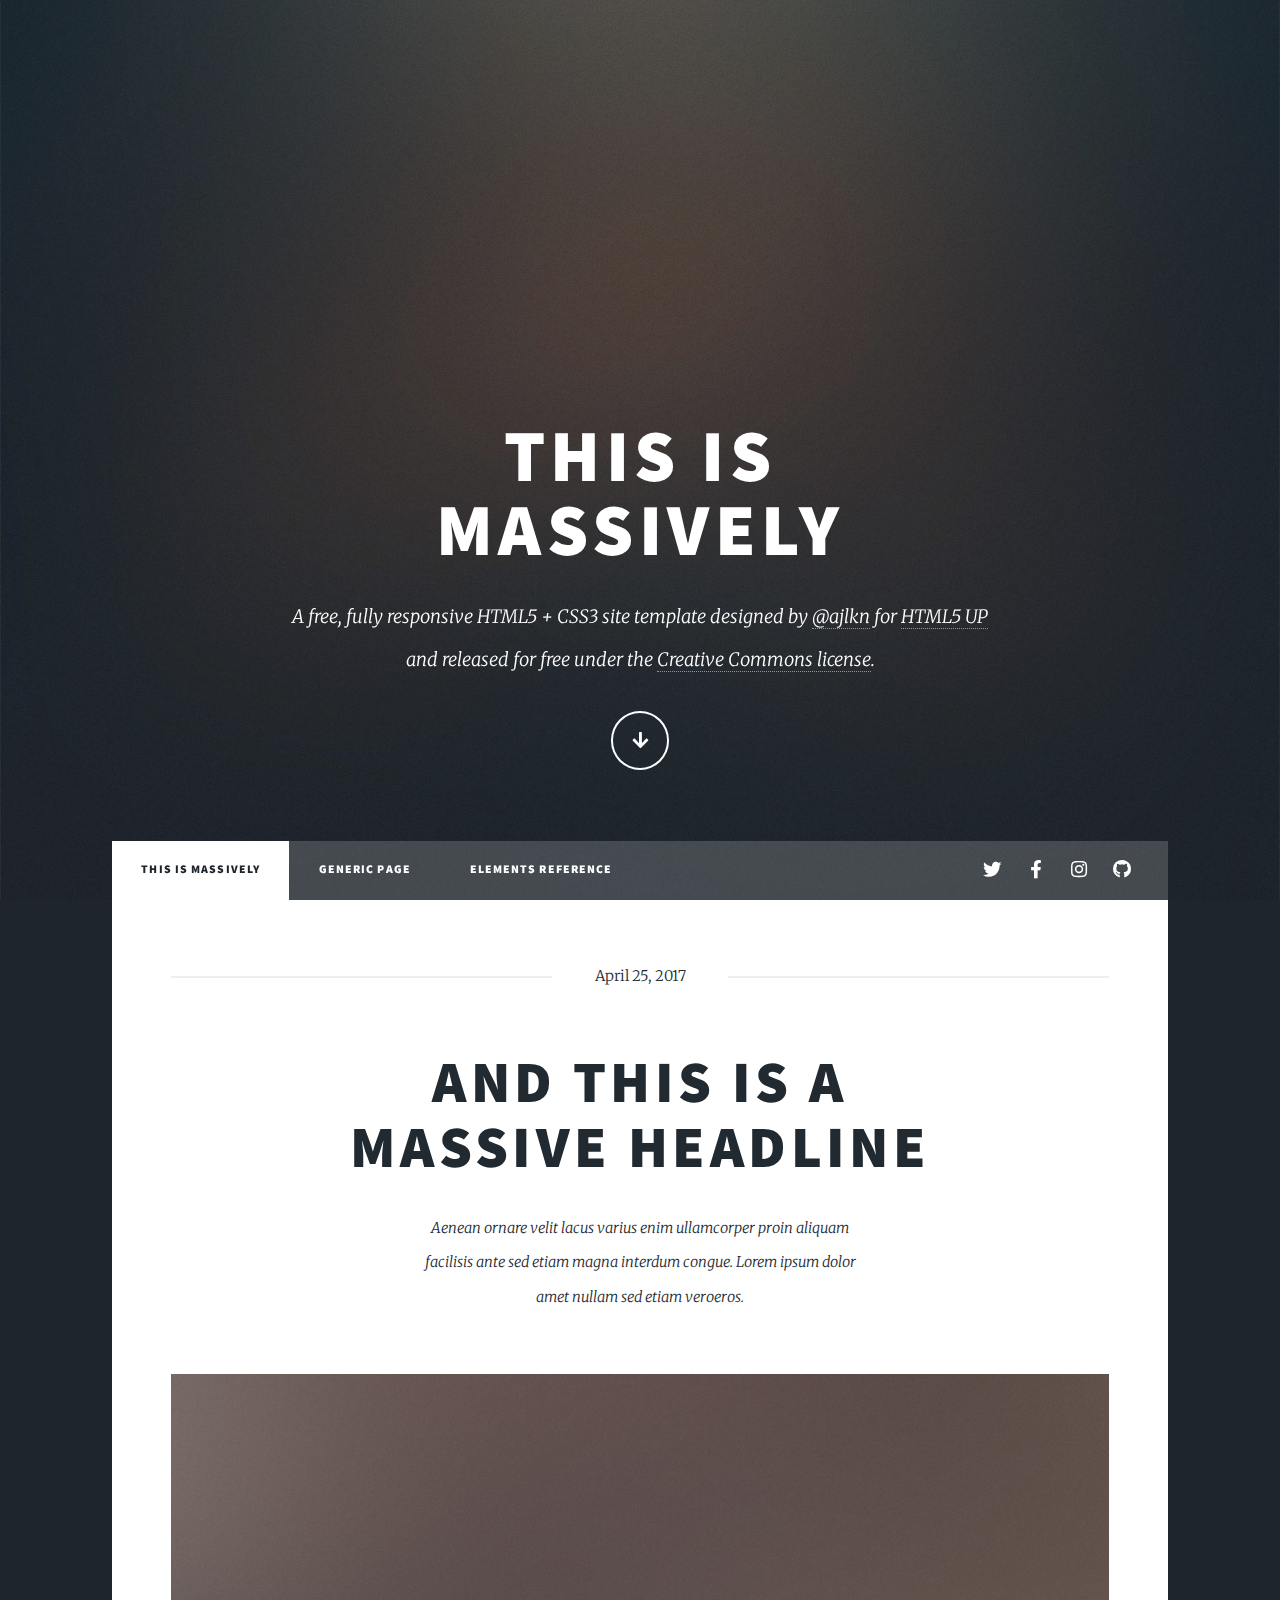
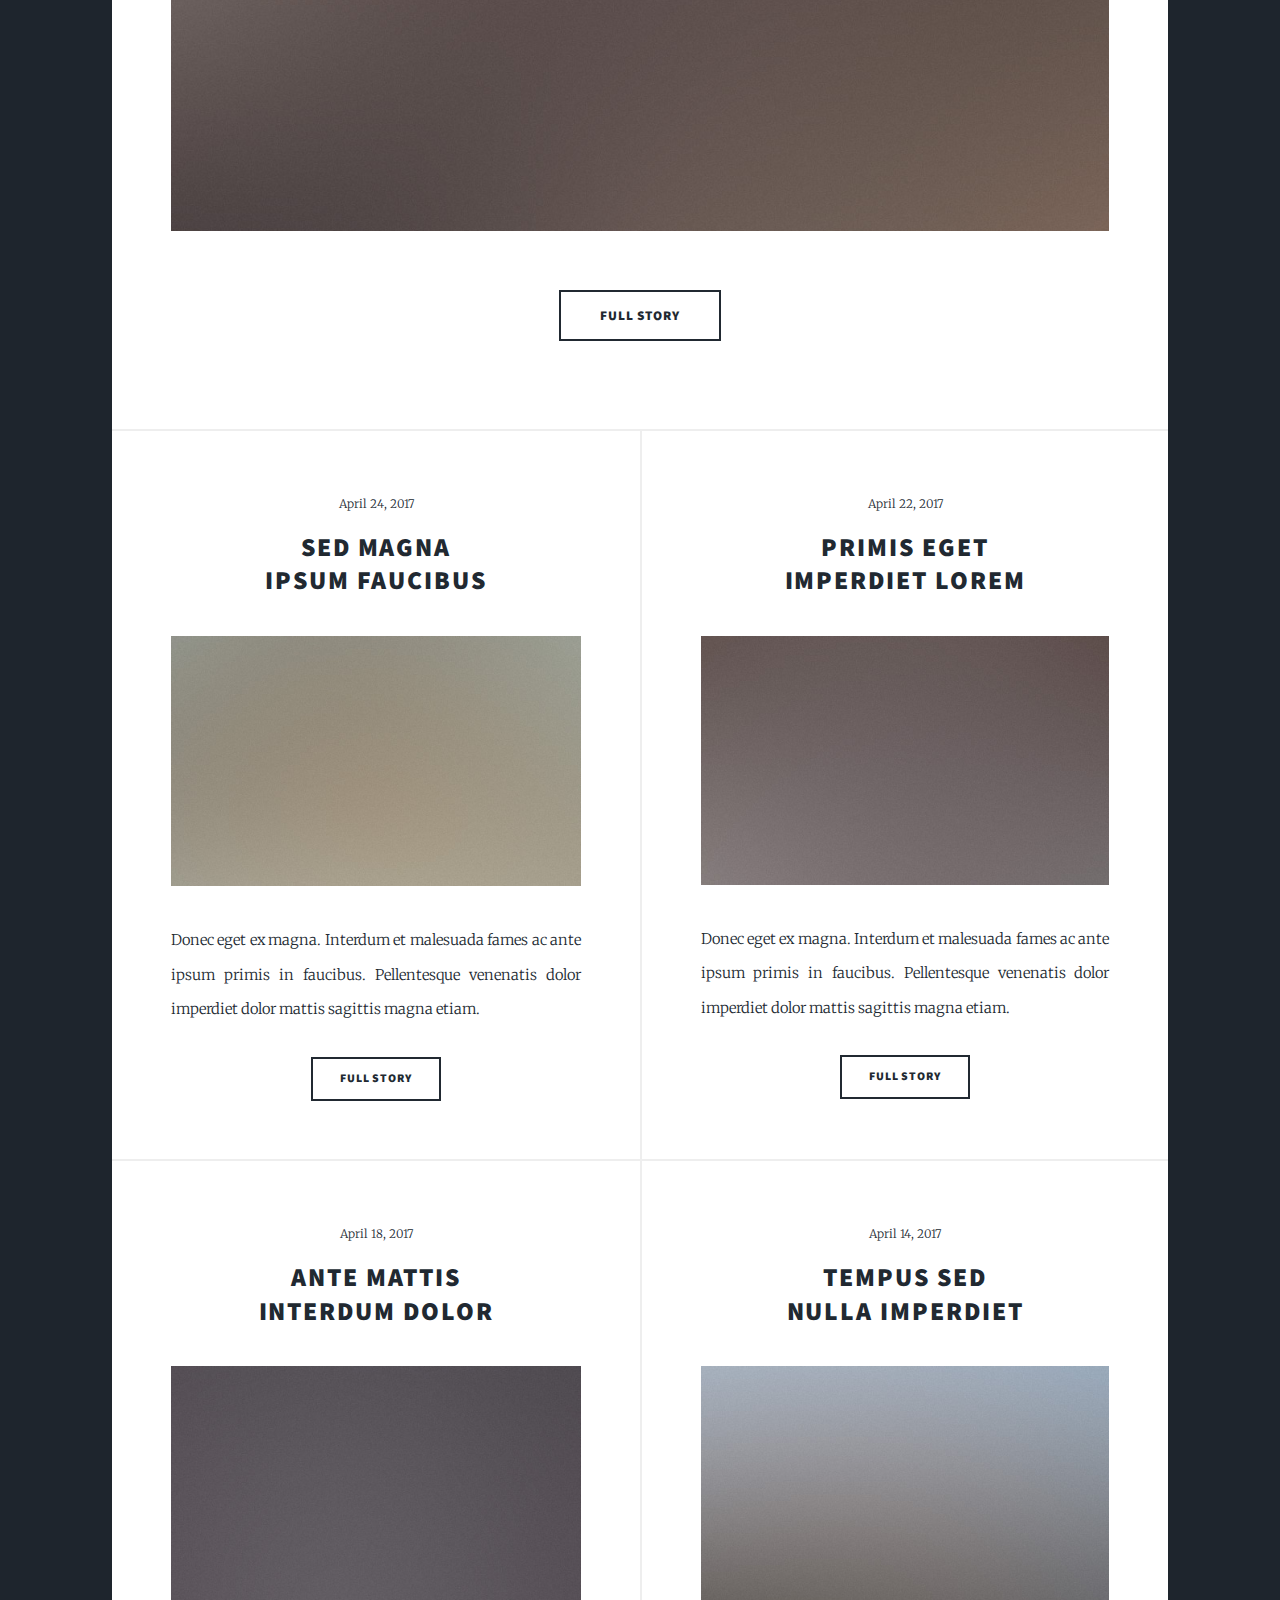
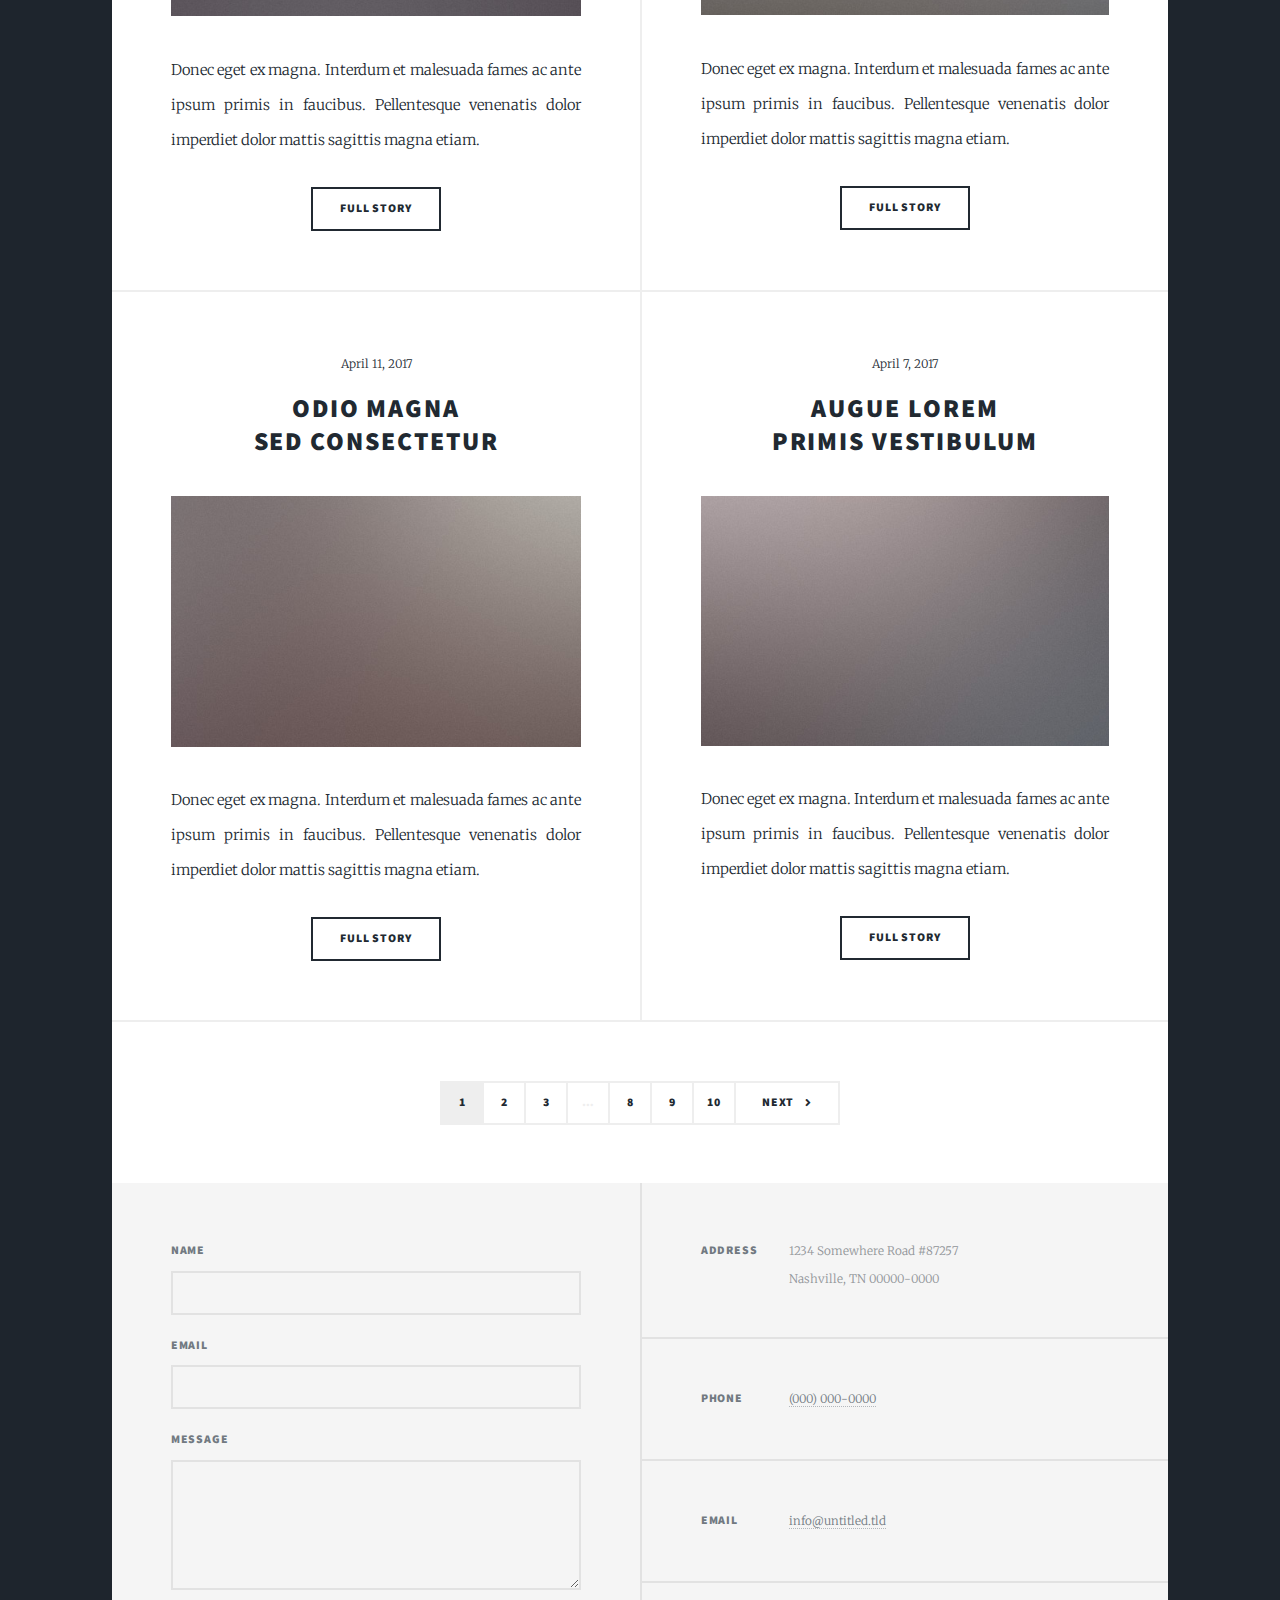
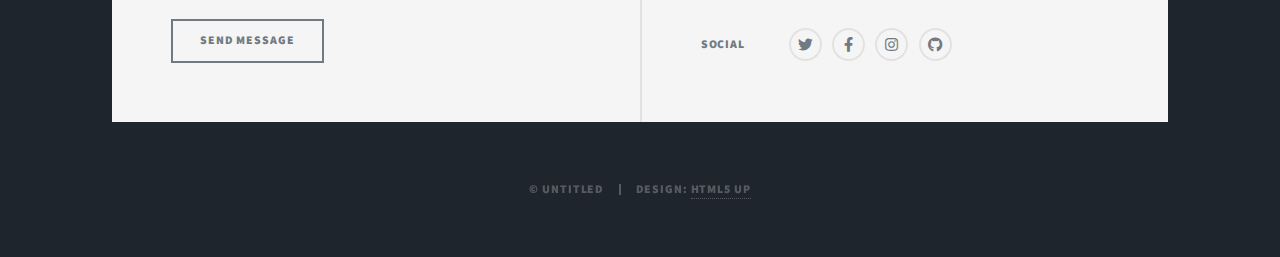
==== html5up-massively/index.html @ 06473aa0 "Added template" ====
<!DOCTYPE HTML>
<!--
	Massively by HTML5 UP
	html5up.net | @ajlkn
	Free for personal and commercial use under the CCA 3.0 license (html5up.net/license)
-->
<html>
	<head>
		<title>Massively by HTML5 UP</title>
		<meta charset="utf-8" />
		<meta name="viewport" content="width=device-width, initial-scale=1, user-scalable=no" />
		<link rel="stylesheet" href="assets/css/main.css" />
		<noscript><link rel="stylesheet" href="assets/css/noscript.css" /></noscript>
	</head>
	<body class="is-preload">

		<!-- Wrapper -->
			<div id="wrapper" class="fade-in">

				<!-- Intro -->
					<div id="intro">
						<h1>This is<br />
						Massively</h1>
						<p>A free, fully responsive HTML5 + CSS3 site template designed by <a href="https://twitter.com/ajlkn">@ajlkn</a> for <a href="https://html5up.net">HTML5 UP</a><br />
						and released for free under the <a href="https://html5up.net/license">Creative Commons license</a>.</p>
						<ul class="actions">
							<li><a href="#header" class="button icon solid solo fa-arrow-down scrolly">Continue</a></li>
						</ul>
					</div>

				<!-- Header -->
					<header id="header">
						<a href="index.html" class="logo">Massively</a>
					</header>

				<!-- Nav -->
					<nav id="nav">
						<ul class="links">
							<li class="active"><a href="index.html">This is Massively</a></li>
							<li><a href="generic.html">Generic Page</a></li>
							<li><a href="elements.html">Elements Reference</a></li>
						</ul>
						<ul class="icons">
							<li><a href="#" class="icon brands fa-twitter"><span class="label">Twitter</span></a></li>
							<li><a href="#" class="icon brands fa-facebook-f"><span class="label">Facebook</span></a></li>
							<li><a href="#" class="icon brands fa-instagram"><span class="label">Instagram</span></a></li>
							<li><a href="#" class="icon brands fa-github"><span class="label">GitHub</span></a></li>
						</ul>
					</nav>

				<!-- Main -->
					<div id="main">

						<!-- Featured Post -->
							<article class="post featured">
								<header class="major">
									<span class="date">April 25, 2017</span>
									<h2><a href="#">And this is a<br />
									massive headline</a></h2>
									<p>Aenean ornare velit lacus varius enim ullamcorper proin aliquam<br />
									facilisis ante sed etiam magna interdum congue. Lorem ipsum dolor<br />
									amet nullam sed etiam veroeros.</p>
								</header>
								<a href="#" class="image main"><img src="images/pic01.jpg" alt="" /></a>
								<ul class="actions special">
									<li><a href="#" class="button large">Full Story</a></li>
								</ul>
							</article>

						<!-- Posts -->
							<section class="posts">
								<article>
									<header>
										<span class="date">April 24, 2017</span>
										<h2><a href="#">Sed magna<br />
										ipsum faucibus</a></h2>
									</header>
									<a href="#" class="image fit"><img src="images/pic02.jpg" alt="" /></a>
									<p>Donec eget ex magna. Interdum et malesuada fames ac ante ipsum primis in faucibus. Pellentesque venenatis dolor imperdiet dolor mattis sagittis magna etiam.</p>
									<ul class="actions special">
										<li><a href="#" class="button">Full Story</a></li>
									</ul>
								</article>
								<article>
									<header>
										<span class="date">April 22, 2017</span>
										<h2><a href="#">Primis eget<br />
										imperdiet lorem</a></h2>
									</header>
									<a href="#" class="image fit"><img src="images/pic03.jpg" alt="" /></a>
									<p>Donec eget ex magna. Interdum et malesuada fames ac ante ipsum primis in faucibus. Pellentesque venenatis dolor imperdiet dolor mattis sagittis magna etiam.</p>
									<ul class="actions special">
										<li><a href="#" class="button">Full Story</a></li>
									</ul>
								</article>
								<article>
									<header>
										<span class="date">April 18, 2017</span>
										<h2><a href="#">Ante mattis<br />
										interdum dolor</a></h2>
									</header>
									<a href="#" class="image fit"><img src="images/pic04.jpg" alt="" /></a>
									<p>Donec eget ex magna. Interdum et malesuada fames ac ante ipsum primis in faucibus. Pellentesque venenatis dolor imperdiet dolor mattis sagittis magna etiam.</p>
									<ul class="actions special">
										<li><a href="#" class="button">Full Story</a></li>
									</ul>
								</article>
								<article>
									<header>
										<span class="date">April 14, 2017</span>
										<h2><a href="#">Tempus sed<br />
										nulla imperdiet</a></h2>
									</header>
									<a href="#" class="image fit"><img src="images/pic05.jpg" alt="" /></a>
									<p>Donec eget ex magna. Interdum et malesuada fames ac ante ipsum primis in faucibus. Pellentesque venenatis dolor imperdiet dolor mattis sagittis magna etiam.</p>
									<ul class="actions special">
										<li><a href="#" class="button">Full Story</a></li>
									</ul>
								</article>
								<article>
									<header>
										<span class="date">April 11, 2017</span>
										<h2><a href="#">Odio magna<br />
										sed consectetur</a></h2>
									</header>
									<a href="#" class="image fit"><img src="images/pic06.jpg" alt="" /></a>
									<p>Donec eget ex magna. Interdum et malesuada fames ac ante ipsum primis in faucibus. Pellentesque venenatis dolor imperdiet dolor mattis sagittis magna etiam.</p>
									<ul class="actions special">
										<li><a href="#" class="button">Full Story</a></li>
									</ul>
								</article>
								<article>
									<header>
										<span class="date">April 7, 2017</span>
										<h2><a href="#">Augue lorem<br />
										primis vestibulum</a></h2>
									</header>
									<a href="#" class="image fit"><img src="images/pic07.jpg" alt="" /></a>
									<p>Donec eget ex magna. Interdum et malesuada fames ac ante ipsum primis in faucibus. Pellentesque venenatis dolor imperdiet dolor mattis sagittis magna etiam.</p>
									<ul class="actions special">
										<li><a href="#" class="button">Full Story</a></li>
									</ul>
								</article>
							</section>

						<!-- Footer -->
							<footer>
								<div class="pagination">
									<!--<a href="#" class="previous">Prev</a>-->
									<a href="#" class="page active">1</a>
									<a href="#" class="page">2</a>
									<a href="#" class="page">3</a>
									<span class="extra">&hellip;</span>
									<a href="#" class="page">8</a>
									<a href="#" class="page">9</a>
									<a href="#" class="page">10</a>
									<a href="#" class="next">Next</a>
								</div>
							</footer>

					</div>

				<!-- Footer -->
					<footer id="footer">
						<section>
							<form method="post" action="#">
								<div class="fields">
									<div class="field">
										<label for="name">Name</label>
										<input type="text" name="name" id="name" />
									</div>
									<div class="field">
										<label for="email">Email</label>
										<input type="text" name="email" id="email" />
									</div>
									<div class="field">
										<label for="message">Message</label>
										<textarea name="message" id="message" rows="3"></textarea>
									</div>
								</div>
								<ul class="actions">
									<li><input type="submit" value="Send Message" /></li>
								</ul>
							</form>
						</section>
						<section class="split contact">
							<section class="alt">
								<h3>Address</h3>
								<p>1234 Somewhere Road #87257<br />
								Nashville, TN 00000-0000</p>
							</section>
							<section>
								<h3>Phone</h3>
								<p><a href="#">(000) 000-0000</a></p>
							</section>
							<section>
								<h3>Email</h3>
								<p><a href="#">info@untitled.tld</a></p>
							</section>
							<section>
								<h3>Social</h3>
								<ul class="icons alt">
									<li><a href="#" class="icon brands alt fa-twitter"><span class="label">Twitter</span></a></li>
									<li><a href="#" class="icon brands alt fa-facebook-f"><span class="label">Facebook</span></a></li>
									<li><a href="#" class="icon brands alt fa-instagram"><span class="label">Instagram</span></a></li>
									<li><a href="#" class="icon brands alt fa-github"><span class="label">GitHub</span></a></li>
								</ul>
							</section>
						</section>
					</footer>

				<!-- Copyright -->
					<div id="copyright">
						<ul><li>&copy; Untitled</li><li>Design: <a href="https://html5up.net">HTML5 UP</a></li></ul>
					</div>

			</div>

		<!-- Scripts -->
			<script src="assets/js/jquery.min.js"></script>
			<script src="assets/js/jquery.scrollex.min.js"></script>
			<script src="assets/js/jquery.scrolly.min.js"></script>
			<script src="assets/js/browser.min.js"></script>
			<script src="assets/js/breakpoints.min.js"></script>
			<script src="assets/js/util.js"></script>
			<script src="assets/js/main.js"></script>

	</body>
</html>
---- html5up-massively/assets/css/main.css ----
@import url(fontawesome-all.min.css);
@import url("https://fonts.googleapis.com/css?family=Merriweather:300,700,300italic,700italic|Source+Sans+Pro:900");

/*
	Massively by HTML5 UP
	html5up.net | @ajlkn
	Free for personal and commercial use under the CCA 3.0 license (html5up.net/license)
*/

html, body, div, span, applet, object,
iframe, h1, h2, h3, h4, h5, h6, p, blockquote,
pre, a, abbr, acronym, address, big, cite,
code, del, dfn, em, img, ins, kbd, q, s, samp,
small, strike, strong, sub, sup, tt, var, b,
u, i, center, dl, dt, dd, ol, ul, li, fieldset,
form, label, legend, table, caption, tbody,
tfoot, thead, tr, th, td, article, aside,
canvas, details, embed, figure, figcaption,
footer, header, hgroup, menu, nav, output, ruby,
section, summary, time, mark, audio, video {
	margin: 0;
	padding: 0;
	border: 0;
	font-size: 100%;
	font: inherit;
	vertical-align: baseline;}

article, aside, details, figcaption, figure,
footer, header, hgroup, menu, nav, section {
	display: block;}

body {
	line-height: 1;
}

ol, ul {
	list-style: none;
}

blockquote, q {
	quotes: none;
}

	blockquote:before, blockquote:after, q:before, q:after {
		content: '';
		content: none;
	}

table {
	border-collapse: collapse;
	border-spacing: 0;
}

body {
	-webkit-text-size-adjust: none;
}

mark {
	background-color: transparent;
	color: inherit;
}

input::-moz-focus-inner {
	border: 0;
	padding: 0;
}

input, select, textarea {
	-moz-appearance: none;
	-webkit-appearance: none;
	-ms-appearance: none;
	appearance: none;
}

/* Basic */

	@-ms-viewport {
		width: device-width;
	}

	body {
		-ms-overflow-style: scrollbar;
	}

	@media screen and (max-width: 480px) {

		html, body {
			min-width: 320px;
		}

	}

	html {
		box-sizing: border-box;
	}

	*, *:before, *:after {
		box-sizing: inherit;
	}

	body {
		background-color: #1e252d;
	}

		body.is-preload *, body.is-preload *:before, body.is-preload *:after {
			-moz-animation: none !important;
			-webkit-animation: none !important;
			-ms-animation: none !important;
			animation: none !important;
			-moz-transition: none !important;
			-webkit-transition: none !important;
			-ms-transition: none !important;
			transition: none !important;
		}

/* Type */

	html {
		font-size: 16pt;
	}

		@media screen and (max-width: 1680px) {

			html {
				font-size: 12pt;
			}

		}

		@media screen and (max-width: 1280px) {

			html {
				font-size: 11pt;
			}

		}

		@media screen and (max-width: 360px) {

			html {
				font-size: 10pt;
			}

		}

	body {
		color: #212931;
	}

	body, input, select, textarea {
		font-family: "Merriweather", Georgia, serif;
		font-weight: 300;
		font-size: 1rem;
		line-height: 2.375;
	}

	a {
		-moz-transition: color 0.2s ease-in-out, background-color 0.2s ease-in-out, border-color 0.2s ease-in-out, box-shadow 0.2s ease-in-out;
		-webkit-transition: color 0.2s ease-in-out, background-color 0.2s ease-in-out, border-color 0.2s ease-in-out, box-shadow 0.2s ease-in-out;
		-ms-transition: color 0.2s ease-in-out, background-color 0.2s ease-in-out, border-color 0.2s ease-in-out, box-shadow 0.2s ease-in-out;
		transition: color 0.2s ease-in-out, background-color 0.2s ease-in-out, border-color 0.2s ease-in-out, box-shadow 0.2s ease-in-out;
		border-bottom: dotted 1px;
		text-decoration: none;
	}

		a:hover {
			border-bottom-color: transparent;
		}

	strong, b {
		font-weight: 600;
	}

	em, i {
		font-style: italic;
	}

	p {
		text-align: justify;
		margin: 0 0 2rem 0;
	}

	h1, h2, h3, h4, h5, h6 {
		font-family: "Source Sans Pro", Helvetica, sans-serif;
		font-weight: 900;
		line-height: 1.5;
		letter-spacing: 0.075em;
		text-transform: uppercase;
		margin: 0 0 1rem 0;
	}

		h1 a, h2 a, h3 a, h4 a, h5 a, h6 a {
			border-bottom: 0;
			color: inherit;
			text-decoration: none;
		}

	h1 {
		font-size: 4rem;
		line-height: 1.1;
		margin: 0 0 2rem 0;
	}

	h2 {
		font-size: 1.75rem;
		line-height: 1.3;
		margin: 0 0 1.5rem 0;
	}

	h3 {
		font-size: 1.25rem;
		margin: 0 0 1.5rem 0;
	}

	h4 {
		font-size: 1rem;
	}

	h5 {
		font-size: 0.9rem;
	}

	h6 {
		font-size: 0.8rem;
	}

	sub {
		font-size: 0.8rem;
		position: relative;
		top: 0.5rem;
	}

	sup {
		font-size: 0.8rem;
		position: relative;
		top: -0.5rem;
	}

	blockquote {
		border-left: solid 4px;
		font-style: italic;
		margin: 0 0 2rem 0;
		padding: 0.5rem 0 0.5rem 2rem;
	}

	code {
		border: solid 2px;
		font-family: "Courier New", monospace;
		font-size: 0.9rem;
		margin: 0 0.25rem;
		padding: 0.25rem 0.65rem;
	}

	pre {
		-webkit-overflow-scrolling: touch;
		font-family: "Courier New", monospace;
		font-size: 0.9rem;
		margin: 0 0 2rem 0;
	}

		pre code {
			display: block;
			line-height: 1.75;
			padding: 1rem 1.5rem;
			overflow-x: auto;
		}

	hr {
		border: 0;
		border-bottom: solid 2px;
		margin: 3rem 0;
	}

		hr.major {
			margin: 5rem 0;
		}

	.align-left {
		text-align: left;
	}

	.align-center {
		text-align: center;
	}

	.align-right {
		text-align: right;
	}

	input, select, textarea {
		color: #212931;
	}

	a {
		color: #212931;
		border-bottom-color: rgba(33, 41, 49, 0.5);
	}

		a:hover {
			border-bottom-color: transparent;
			color: #18bfef !important;
		}

	strong, b {
		color: #212931;
	}

	h1, h2, h3, h4, h5, h6 {
		color: #212931;
	}

	blockquote {
		border-left-color: #eeeeee;
	}

	code {
		background: rgba(220, 220, 220, 0.25);
		border-color: #eeeeee;
	}

	hr {
		border-bottom-color: #eeeeee;
	}

/* Row */

	.row {
		display: flex;
		flex-wrap: wrap;
		box-sizing: border-box;
		align-items: stretch;
	}

		.row > * {
			box-sizing: border-box;
		}

		.row.gtr-uniform > * > :last-child {
			margin-bottom: 0;
		}

		.row.aln-left {
			justify-content: flex-start;
		}

		.row.aln-center {
			justify-content: center;
		}

		.row.aln-right {
			justify-content: flex-end;
		}

		.row.aln-top {
			align-items: flex-start;
		}

		.row.aln-middle {
			align-items: center;
		}

		.row.aln-bottom {
			align-items: flex-end;
		}

		.row > .imp {
			order: -1;
		}

		.row > .col-1 {
			width: 8.33333%;
		}

		.row > .off-1 {
			margin-left: 8.33333%;
		}

		.row > .col-2 {
			width: 16.66667%;
		}

		.row > .off-2 {
			margin-left: 16.66667%;
		}

		.row > .col-3 {
			width: 25%;
		}

		.row > .off-3 {
			margin-left: 25%;
		}

		.row > .col-4 {
			width: 33.33333%;
		}

		.row > .off-4 {
			margin-left: 33.33333%;
		}

		.row > .col-5 {
			width: 41.66667%;
		}

		.row > .off-5 {
			margin-left: 41.66667%;
		}

		.row > .col-6 {
			width: 50%;
		}

		.row > .off-6 {
			margin-left: 50%;
		}

		.row > .col-7 {
			width: 58.33333%;
		}

		.row > .off-7 {
			margin-left: 58.33333%;
		}

		.row > .col-8 {
			width: 66.66667%;
		}

		.row > .off-8 {
			margin-left: 66.66667%;
		}

		.row > .col-9 {
			width: 75%;
		}

		.row > .off-9 {
			margin-left: 75%;
		}

		.row > .col-10 {
			width: 83.33333%;
		}

		.row > .off-10 {
			margin-left: 83.33333%;
		}

		.row > .col-11 {
			width: 91.66667%;
		}

		.row > .off-11 {
			margin-left: 91.66667%;
		}

		.row > .col-12 {
			width: 100%;
		}

		.row > .off-12 {
			margin-left: 100%;
		}

		.row.gtr-0 {
			margin-top: 0;
			margin-left: 0rem;
		}

			.row.gtr-0 > * {
				padding: 0 0 0 0rem;
			}

			.row.gtr-0.gtr-uniform {
				margin-top: 0rem;
			}

				.row.gtr-0.gtr-uniform > * {
					padding-top: 0rem;
				}

		.row.gtr-25 {
			margin-top: 0;
			margin-left: -0.375rem;
		}

			.row.gtr-25 > * {
				padding: 0 0 0 0.375rem;
			}

			.row.gtr-25.gtr-uniform {
				margin-top: -0.375rem;
			}

				.row.gtr-25.gtr-uniform > * {
					padding-top: 0.375rem;
				}

		.row.gtr-50 {
			margin-top: 0;
			margin-left: -0.75rem;
		}

			.row.gtr-50 > * {
				padding: 0 0 0 0.75rem;
			}

			.row.gtr-50.gtr-uniform {
				margin-top: -0.75rem;
			}

				.row.gtr-50.gtr-uniform > * {
					padding-top: 0.75rem;
				}

		.row {
			margin-top: 0;
			margin-left: -1.5rem;
		}

			.row > * {
				padding: 0 0 0 1.5rem;
			}

			.row.gtr-uniform {
				margin-top: -1.5rem;
			}

				.row.gtr-uniform > * {
					padding-top: 1.5rem;
				}

		.row.gtr-150 {
			margin-top: 0;
			margin-left: -2.25rem;
		}

			.row.gtr-150 > * {
				padding: 0 0 0 2.25rem;
			}

			.row.gtr-150.gtr-uniform {
				margin-top: -2.25rem;
			}

				.row.gtr-150.gtr-uniform > * {
					padding-top: 2.25rem;
				}

		.row.gtr-200 {
			margin-top: 0;
			margin-left: -3rem;
		}

			.row.gtr-200 > * {
				padding: 0 0 0 3rem;
			}

			.row.gtr-200.gtr-uniform {
				margin-top: -3rem;
			}

				.row.gtr-200.gtr-uniform > * {
					padding-top: 3rem;
				}

		@media screen and (max-width: 1680px) {

			.row {
				display: flex;
				flex-wrap: wrap;
				box-sizing: border-box;
				align-items: stretch;
			}

				.row > * {
					box-sizing: border-box;
				}

				.row.gtr-uniform > * > :last-child {
					margin-bottom: 0;
				}

				.row.aln-left {
					justify-content: flex-start;
				}

				.row.aln-center {
					justify-content: center;
				}

				.row.aln-right {
					justify-content: flex-end;
				}

				.row.aln-top {
					align-items: flex-start;
				}

				.row.aln-middle {
					align-items: center;
				}

				.row.aln-bottom {
					align-items: flex-end;
				}

				.row > .imp-xlarge {
					order: -1;
				}

				.row > .col-1-xlarge {
					width: 8.33333%;
				}

				.row > .off-1-xlarge {
					margin-left: 8.33333%;
				}

				.row > .col-2-xlarge {
					width: 16.66667%;
				}

				.row > .off-2-xlarge {
					margin-left: 16.66667%;
				}

				.row > .col-3-xlarge {
					width: 25%;
				}

				.row > .off-3-xlarge {
					margin-left: 25%;
				}

				.row > .col-4-xlarge {
					width: 33.33333%;
				}

				.row > .off-4-xlarge {
					margin-left: 33.33333%;
				}

				.row > .col-5-xlarge {
					width: 41.66667%;
				}

				.row > .off-5-xlarge {
					margin-left: 41.66667%;
				}

				.row > .col-6-xlarge {
					width: 50%;
				}

				.row > .off-6-xlarge {
					margin-left: 50%;
				}

				.row > .col-7-xlarge {
					width: 58.33333%;
				}

				.row > .off-7-xlarge {
					margin-left: 58.33333%;
				}

				.row > .col-8-xlarge {
					width: 66.66667%;
				}

				.row > .off-8-xlarge {
					margin-left: 66.66667%;
				}

				.row > .col-9-xlarge {
					width: 75%;
				}

				.row > .off-9-xlarge {
					margin-left: 75%;
				}

				.row > .col-10-xlarge {
					width: 83.33333%;
				}

				.row > .off-10-xlarge {
					margin-left: 83.33333%;
				}

				.row > .col-11-xlarge {
					width: 91.66667%;
				}

				.row > .off-11-xlarge {
					margin-left: 91.66667%;
				}

				.row > .col-12-xlarge {
					width: 100%;
				}

				.row > .off-12-xlarge {
					margin-left: 100%;
				}

				.row.gtr-0 {
					margin-top: 0;
					margin-left: 0rem;
				}

					.row.gtr-0 > * {
						padding: 0 0 0 0rem;
					}

					.row.gtr-0.gtr-uniform {
						margin-top: 0rem;
					}

						.row.gtr-0.gtr-uniform > * {
							padding-top: 0rem;
						}

				.row.gtr-25 {
					margin-top: 0;
					margin-left: -0.375rem;
				}

					.row.gtr-25 > * {
						padding: 0 0 0 0.375rem;
					}

					.row.gtr-25.gtr-uniform {
						margin-top: -0.375rem;
					}

						.row.gtr-25.gtr-uniform > * {
							padding-top: 0.375rem;
						}

				.row.gtr-50 {
					margin-top: 0;
					margin-left: -0.75rem;
				}

					.row.gtr-50 > * {
						padding: 0 0 0 0.75rem;
					}

					.row.gtr-50.gtr-uniform {
						margin-top: -0.75rem;
					}

						.row.gtr-50.gtr-uniform > * {
							padding-top: 0.75rem;
						}

				.row {
					margin-top: 0;
					margin-left: -1.5rem;
				}

					.row > * {
						padding: 0 0 0 1.5rem;
					}

					.row.gtr-uniform {
						margin-top: -1.5rem;
					}

						.row.gtr-uniform > * {
							padding-top: 1.5rem;
						}

				.row.gtr-150 {
					margin-top: 0;
					margin-left: -2.25rem;
				}

					.row.gtr-150 > * {
						padding: 0 0 0 2.25rem;
					}

					.row.gtr-150.gtr-uniform {
						margin-top: -2.25rem;
					}

						.row.gtr-150.gtr-uniform > * {
							padding-top: 2.25rem;
						}

				.row.gtr-200 {
					margin-top: 0;
					margin-left: -3rem;
				}

					.row.gtr-200 > * {
						padding: 0 0 0 3rem;
					}

					.row.gtr-200.gtr-uniform {
						margin-top: -3rem;
					}

						.row.gtr-200.gtr-uniform > * {
							padding-top: 3rem;
						}

		}

		@media screen and (max-width: 1280px) {

			.row {
				display: flex;
				flex-wrap: wrap;
				box-sizing: border-box;
				align-items: stretch;
			}

				.row > * {
					box-sizing: border-box;
				}

				.row.gtr-uniform > * > :last-child {
					margin-bottom: 0;
				}

				.row.aln-left {
					justify-content: flex-start;
				}

				.row.aln-center {
					justify-content: center;
				}

				.row.aln-right {
					justify-content: flex-end;
				}

				.row.aln-top {
					align-items: flex-start;
				}

				.row.aln-middle {
					align-items: center;
				}

				.row.aln-bottom {
					align-items: flex-end;
				}

				.row > .imp-large {
					order: -1;
				}

				.row > .col-1-large {
					width: 8.33333%;
				}

				.row > .off-1-large {
					margin-left: 8.33333%;
				}

				.row > .col-2-large {
					width: 16.66667%;
				}

				.row > .off-2-large {
					margin-left: 16.66667%;
				}

				.row > .col-3-large {
					width: 25%;
				}

				.row > .off-3-large {
					margin-left: 25%;
				}

				.row > .col-4-large {
					width: 33.33333%;
				}

				.row > .off-4-large {
					margin-left: 33.33333%;
				}

				.row > .col-5-large {
					width: 41.66667%;
				}

				.row > .off-5-large {
					margin-left: 41.66667%;
				}

				.row > .col-6-large {
					width: 50%;
				}

				.row > .off-6-large {
					margin-left: 50%;
				}

				.row > .col-7-large {
					width: 58.33333%;
				}

				.row > .off-7-large {
					margin-left: 58.33333%;
				}

				.row > .col-8-large {
					width: 66.66667%;
				}

				.row > .off-8-large {
					margin-left: 66.66667%;
				}

				.row > .col-9-large {
					width: 75%;
				}

				.row > .off-9-large {
					margin-left: 75%;
				}

				.row > .col-10-large {
					width: 83.33333%;
				}

				.row > .off-10-large {
					margin-left: 83.33333%;
				}

				.row > .col-11-large {
					width: 91.66667%;
				}

				.row > .off-11-large {
					margin-left: 91.66667%;
				}

				.row > .col-12-large {
					width: 100%;
				}

				.row > .off-12-large {
					margin-left: 100%;
				}

				.row.gtr-0 {
					margin-top: 0;
					margin-left: 0rem;
				}

					.row.gtr-0 > * {
						padding: 0 0 0 0rem;
					}

					.row.gtr-0.gtr-uniform {
						margin-top: 0rem;
					}

						.row.gtr-0.gtr-uniform > * {
							padding-top: 0rem;
						}

				.row.gtr-25 {
					margin-top: 0;
					margin-left: -0.375rem;
				}

					.row.gtr-25 > * {
						padding: 0 0 0 0.375rem;
					}

					.row.gtr-25.gtr-uniform {
						margin-top: -0.375rem;
					}

						.row.gtr-25.gtr-uniform > * {
							padding-top: 0.375rem;
						}

				.row.gtr-50 {
					margin-top: 0;
					margin-left: -0.75rem;
				}

					.row.gtr-50 > * {
						padding: 0 0 0 0.75rem;
					}

					.row.gtr-50.gtr-uniform {
						margin-top: -0.75rem;
					}

						.row.gtr-50.gtr-uniform > * {
							padding-top: 0.75rem;
						}

				.row {
					margin-top: 0;
					margin-left: -1.5rem;
				}

					.row > * {
						padding: 0 0 0 1.5rem;
					}

					.row.gtr-uniform {
						margin-top: -1.5rem;
					}

						.row.gtr-uniform > * {
							padding-top: 1.5rem;
						}

				.row.gtr-150 {
					margin-top: 0;
					margin-left: -2.25rem;
				}

					.row.gtr-150 > * {
						padding: 0 0 0 2.25rem;
					}

					.row.gtr-150.gtr-uniform {
						margin-top: -2.25rem;
					}

						.row.gtr-150.gtr-uniform > * {
							padding-top: 2.25rem;
						}

				.row.gtr-200 {
					margin-top: 0;
					margin-left: -3rem;
				}

					.row.gtr-200 > * {
						padding: 0 0 0 3rem;
					}

					.row.gtr-200.gtr-uniform {
						margin-top: -3rem;
					}

						.row.gtr-200.gtr-uniform > * {
							padding-top: 3rem;
						}

		}

		@media screen and (max-width: 980px) {

			.row {
				display: flex;
				flex-wrap: wrap;
				box-sizing: border-box;
				align-items: stretch;
			}

				.row > * {
					box-sizing: border-box;
				}

				.row.gtr-uniform > * > :last-child {
					margin-bottom: 0;
				}

				.row.aln-left {
					justify-content: flex-start;
				}

				.row.aln-center {
					justify-content: center;
				}

				.row.aln-right {
					justify-content: flex-end;
				}

				.row.aln-top {
					align-items: flex-start;
				}

				.row.aln-middle {
					align-items: center;
				}

				.row.aln-bottom {
					align-items: flex-end;
				}

				.row > .imp-medium {
					order: -1;
				}

				.row > .col-1-medium {
					width: 8.33333%;
				}

				.row > .off-1-medium {
					margin-left: 8.33333%;
				}

				.row > .col-2-medium {
					width: 16.66667%;
				}

				.row > .off-2-medium {
					margin-left: 16.66667%;
				}

				.row > .col-3-medium {
					width: 25%;
				}

				.row > .off-3-medium {
					margin-left: 25%;
				}

				.row > .col-4-medium {
					width: 33.33333%;
				}

				.row > .off-4-medium {
					margin-left: 33.33333%;
				}

				.row > .col-5-medium {
					width: 41.66667%;
				}

				.row > .off-5-medium {
					margin-left: 41.66667%;
				}

				.row > .col-6-medium {
					width: 50%;
				}

				.row > .off-6-medium {
					margin-left: 50%;
				}

				.row > .col-7-medium {
					width: 58.33333%;
				}

				.row > .off-7-medium {
					margin-left: 58.33333%;
				}

				.row > .col-8-medium {
					width: 66.66667%;
				}

				.row > .off-8-medium {
					margin-left: 66.66667%;
				}

				.row > .col-9-medium {
					width: 75%;
				}

				.row > .off-9-medium {
					margin-left: 75%;
				}

				.row > .col-10-medium {
					width: 83.33333%;
				}

				.row > .off-10-medium {
					margin-left: 83.33333%;
				}

				.row > .col-11-medium {
					width: 91.66667%;
				}

				.row > .off-11-medium {
					margin-left: 91.66667%;
				}

				.row > .col-12-medium {
					width: 100%;
				}

				.row > .off-12-medium {
					margin-left: 100%;
				}

				.row.gtr-0 {
					margin-top: 0;
					margin-left: 0rem;
				}

					.row.gtr-0 > * {
						padding: 0 0 0 0rem;
					}

					.row.gtr-0.gtr-uniform {
						margin-top: 0rem;
					}

						.row.gtr-0.gtr-uniform > * {
							padding-top: 0rem;
						}

				.row.gtr-25 {
					margin-top: 0;
					margin-left: -0.375rem;
				}

					.row.gtr-25 > * {
						padding: 0 0 0 0.375rem;
					}

					.row.gtr-25.gtr-uniform {
						margin-top: -0.375rem;
					}

						.row.gtr-25.gtr-uniform > * {
							padding-top: 0.375rem;
						}

				.row.gtr-50 {
					margin-top: 0;
					margin-left: -0.75rem;
				}

					.row.gtr-50 > * {
						padding: 0 0 0 0.75rem;
					}

					.row.gtr-50.gtr-uniform {
						margin-top: -0.75rem;
					}

						.row.gtr-50.gtr-uniform > * {
							padding-top: 0.75rem;
						}

				.row {
					margin-top: 0;
					margin-left: -1.5rem;
				}

					.row > * {
						padding: 0 0 0 1.5rem;
					}

					.row.gtr-uniform {
						margin-top: -1.5rem;
					}

						.row.gtr-uniform > * {
							padding-top: 1.5rem;
						}

				.row.gtr-150 {
					margin-top: 0;
					margin-left: -2.25rem;
				}

					.row.gtr-150 > * {
						padding: 0 0 0 2.25rem;
					}

					.row.gtr-150.gtr-uniform {
						margin-top: -2.25rem;
					}

						.row.gtr-150.gtr-uniform > * {
							padding-top: 2.25rem;
						}

				.row.gtr-200 {
					margin-top: 0;
					margin-left: -3rem;
				}

					.row.gtr-200 > * {
						padding: 0 0 0 3rem;
					}

					.row.gtr-200.gtr-uniform {
						margin-top: -3rem;
					}

						.row.gtr-200.gtr-uniform > * {
							padding-top: 3rem;
						}

		}

		@media screen and (max-width: 736px) {

			.row {
				display: flex;
				flex-wrap: wrap;
				box-sizing: border-box;
				align-items: stretch;
			}

				.row > * {
					box-sizing: border-box;
				}

				.row.gtr-uniform > * > :last-child {
					margin-bottom: 0;
				}

				.row.aln-left {
					justify-content: flex-start;
				}

				.row.aln-center {
					justify-content: center;
				}

				.row.aln-right {
					justify-content: flex-end;
				}

				.row.aln-top {
					align-items: flex-start;
				}

				.row.aln-middle {
					align-items: center;
				}

				.row.aln-bottom {
					align-items: flex-end;
				}

				.row > .imp-small {
					order: -1;
				}

				.row > .col-1-small {
					width: 8.33333%;
				}

				.row > .off-1-small {
					margin-left: 8.33333%;
				}

				.row > .col-2-small {
					width: 16.66667%;
				}

				.row > .off-2-small {
					margin-left: 16.66667%;
				}

				.row > .col-3-small {
					width: 25%;
				}

				.row > .off-3-small {
					margin-left: 25%;
				}

				.row > .col-4-small {
					width: 33.33333%;
				}

				.row > .off-4-small {
					margin-left: 33.33333%;
				}

				.row > .col-5-small {
					width: 41.66667%;
				}

				.row > .off-5-small {
					margin-left: 41.66667%;
				}

				.row > .col-6-small {
					width: 50%;
				}

				.row > .off-6-small {
					margin-left: 50%;
				}

				.row > .col-7-small {
					width: 58.33333%;
				}

				.row > .off-7-small {
					margin-left: 58.33333%;
				}

				.row > .col-8-small {
					width: 66.66667%;
				}

				.row > .off-8-small {
					margin-left: 66.66667%;
				}

				.row > .col-9-small {
					width: 75%;
				}

				.row > .off-9-small {
					margin-left: 75%;
				}

				.row > .col-10-small {
					width: 83.33333%;
				}

				.row > .off-10-small {
					margin-left: 83.33333%;
				}

				.row > .col-11-small {
					width: 91.66667%;
				}

				.row > .off-11-small {
					margin-left: 91.66667%;
				}

				.row > .col-12-small {
					width: 100%;
				}

				.row > .off-12-small {
					margin-left: 100%;
				}

				.row.gtr-0 {
					margin-top: 0;
					margin-left: 0rem;
				}

					.row.gtr-0 > * {
						padding: 0 0 0 0rem;
					}

					.row.gtr-0.gtr-uniform {
						margin-top: 0rem;
					}

						.row.gtr-0.gtr-uniform > * {
							padding-top: 0rem;
						}

				.row.gtr-25 {
					margin-top: 0;
					margin-left: -0.375rem;
				}

					.row.gtr-25 > * {
						padding: 0 0 0 0.375rem;
					}

					.row.gtr-25.gtr-uniform {
						margin-top: -0.375rem;
					}

						.row.gtr-25.gtr-uniform > * {
							padding-top: 0.375rem;
						}

				.row.gtr-50 {
					margin-top: 0;
					margin-left: -0.75rem;
				}

					.row.gtr-50 > * {
						padding: 0 0 0 0.75rem;
					}

					.row.gtr-50.gtr-uniform {
						margin-top: -0.75rem;
					}

						.row.gtr-50.gtr-uniform > * {
							padding-top: 0.75rem;
						}

				.row {
					margin-top: 0;
					margin-left: -1.5rem;
				}

					.row > * {
						padding: 0 0 0 1.5rem;
					}

					.row.gtr-uniform {
						margin-top: -1.5rem;
					}

						.row.gtr-uniform > * {
							padding-top: 1.5rem;
						}

				.row.gtr-150 {
					margin-top: 0;
					margin-left: -2.25rem;
				}

					.row.gtr-150 > * {
						padding: 0 0 0 2.25rem;
					}

					.row.gtr-150.gtr-uniform {
						margin-top: -2.25rem;
					}

						.row.gtr-150.gtr-uniform > * {
							padding-top: 2.25rem;
						}

				.row.gtr-200 {
					margin-top: 0;
					margin-left: -3rem;
				}

					.row.gtr-200 > * {
						padding: 0 0 0 3rem;
					}

					.row.gtr-200.gtr-uniform {
						margin-top: -3rem;
					}

						.row.gtr-200.gtr-uniform > * {
							padding-top: 3rem;
						}

		}

		@media screen and (max-width: 480px) {

			.row {
				display: flex;
				flex-wrap: wrap;
				box-sizing: border-box;
				align-items: stretch;
			}

				.row > * {
					box-sizing: border-box;
				}

				.row.gtr-uniform > * > :last-child {
					margin-bottom: 0;
				}

				.row.aln-left {
					justify-content: flex-start;
				}

				.row.aln-center {
					justify-content: center;
				}

				.row.aln-right {
					justify-content: flex-end;
				}

				.row.aln-top {
					align-items: flex-start;
				}

				.row.aln-middle {
					align-items: center;
				}

				.row.aln-bottom {
					align-items: flex-end;
				}

				.row > .imp-xsmall {
					order: -1;
				}

				.row > .col-1-xsmall {
					width: 8.33333%;
				}

				.row > .off-1-xsmall {
					margin-left: 8.33333%;
				}

				.row > .col-2-xsmall {
					width: 16.66667%;
				}

				.row > .off-2-xsmall {
					margin-left: 16.66667%;
				}

				.row > .col-3-xsmall {
					width: 25%;
				}

				.row > .off-3-xsmall {
					margin-left: 25%;
				}

				.row > .col-4-xsmall {
					width: 33.33333%;
				}

				.row > .off-4-xsmall {
					margin-left: 33.33333%;
				}

				.row > .col-5-xsmall {
					width: 41.66667%;
				}

				.row > .off-5-xsmall {
					margin-left: 41.66667%;
				}

				.row > .col-6-xsmall {
					width: 50%;
				}

				.row > .off-6-xsmall {
					margin-left: 50%;
				}

				.row > .col-7-xsmall {
					width: 58.33333%;
				}

				.row > .off-7-xsmall {
					margin-left: 58.33333%;
				}

				.row > .col-8-xsmall {
					width: 66.66667%;
				}

				.row > .off-8-xsmall {
					margin-left: 66.66667%;
				}

				.row > .col-9-xsmall {
					width: 75%;
				}

				.row > .off-9-xsmall {
					margin-left: 75%;
				}

				.row > .col-10-xsmall {
					width: 83.33333%;
				}

				.row > .off-10-xsmall {
					margin-left: 83.33333%;
				}

				.row > .col-11-xsmall {
					width: 91.66667%;
				}

				.row > .off-11-xsmall {
					margin-left: 91.66667%;
				}

				.row > .col-12-xsmall {
					width: 100%;
				}

				.row > .off-12-xsmall {
					margin-left: 100%;
				}

				.row.gtr-0 {
					margin-top: 0;
					margin-left: 0rem;
				}

					.row.gtr-0 > * {
						padding: 0 0 0 0rem;
					}

					.row.gtr-0.gtr-uniform {
						margin-top: 0rem;
					}

						.row.gtr-0.gtr-uniform > * {
							padding-top: 0rem;
						}

				.row.gtr-25 {
					margin-top: 0;
					margin-left: -0.375rem;
				}

					.row.gtr-25 > * {
						padding: 0 0 0 0.375rem;
					}

					.row.gtr-25.gtr-uniform {
						margin-top: -0.375rem;
					}

						.row.gtr-25.gtr-uniform > * {
							padding-top: 0.375rem;
						}

				.row.gtr-50 {
					margin-top: 0;
					margin-left: -0.75rem;
				}

					.row.gtr-50 > * {
						padding: 0 0 0 0.75rem;
					}

					.row.gtr-50.gtr-uniform {
						margin-top: -0.75rem;
					}

						.row.gtr-50.gtr-uniform > * {
							padding-top: 0.75rem;
						}

				.row {
					margin-top: 0;
					margin-left: -1.5rem;
				}

					.row > * {
						padding: 0 0 0 1.5rem;
					}

					.row.gtr-uniform {
						margin-top: -1.5rem;
					}

						.row.gtr-uniform > * {
							padding-top: 1.5rem;
						}

				.row.gtr-150 {
					margin-top: 0;
					margin-left: -2.25rem;
				}

					.row.gtr-150 > * {
						padding: 0 0 0 2.25rem;
					}

					.row.gtr-150.gtr-uniform {
						margin-top: -2.25rem;
					}

						.row.gtr-150.gtr-uniform > * {
							padding-top: 2.25rem;
						}

				.row.gtr-200 {
					margin-top: 0;
					margin-left: -3rem;
				}

					.row.gtr-200 > * {
						padding: 0 0 0 3rem;
					}

					.row.gtr-200.gtr-uniform {
						margin-top: -3rem;
					}

						.row.gtr-200.gtr-uniform > * {
							padding-top: 3rem;
						}

		}

		@media screen and (max-width: 360px) {

			.row {
				display: flex;
				flex-wrap: wrap;
				box-sizing: border-box;
				align-items: stretch;
			}

				.row > * {
					box-sizing: border-box;
				}

				.row.gtr-uniform > * > :last-child {
					margin-bottom: 0;
				}

				.row.aln-left {
					justify-content: flex-start;
				}

				.row.aln-center {
					justify-content: center;
				}

				.row.aln-right {
					justify-content: flex-end;
				}

				.row.aln-top {
					align-items: flex-start;
				}

				.row.aln-middle {
					align-items: center;
				}

				.row.aln-bottom {
					align-items: flex-end;
				}

				.row > .imp-xxsmall {
					order: -1;
				}

				.row > .col-1-xxsmall {
					width: 8.33333%;
				}

				.row > .off-1-xxsmall {
					margin-left: 8.33333%;
				}

				.row > .col-2-xxsmall {
					width: 16.66667%;
				}

				.row > .off-2-xxsmall {
					margin-left: 16.66667%;
				}

				.row > .col-3-xxsmall {
					width: 25%;
				}

				.row > .off-3-xxsmall {
					margin-left: 25%;
				}

				.row > .col-4-xxsmall {
					width: 33.33333%;
				}

				.row > .off-4-xxsmall {
					margin-left: 33.33333%;
				}

				.row > .col-5-xxsmall {
					width: 41.66667%;
				}

				.row > .off-5-xxsmall {
					margin-left: 41.66667%;
				}

				.row > .col-6-xxsmall {
					width: 50%;
				}

				.row > .off-6-xxsmall {
					margin-left: 50%;
				}

				.row > .col-7-xxsmall {
					width: 58.33333%;
				}

				.row > .off-7-xxsmall {
					margin-left: 58.33333%;
				}

				.row > .col-8-xxsmall {
					width: 66.66667%;
				}

				.row > .off-8-xxsmall {
					margin-left: 66.66667%;
				}

				.row > .col-9-xxsmall {
					width: 75%;
				}

				.row > .off-9-xxsmall {
					margin-left: 75%;
				}

				.row > .col-10-xxsmall {
					width: 83.33333%;
				}

				.row > .off-10-xxsmall {
					margin-left: 83.33333%;
				}

				.row > .col-11-xxsmall {
					width: 91.66667%;
				}

				.row > .off-11-xxsmall {
					margin-left: 91.66667%;
				}

				.row > .col-12-xxsmall {
					width: 100%;
				}

				.row > .off-12-xxsmall {
					margin-left: 100%;
				}

				.row.gtr-0 {
					margin-top: 0;
					margin-left: 0rem;
				}

					.row.gtr-0 > * {
						padding: 0 0 0 0rem;
					}

					.row.gtr-0.gtr-uniform {
						margin-top: 0rem;
					}

						.row.gtr-0.gtr-uniform > * {
							padding-top: 0rem;
						}

				.row.gtr-25 {
					margin-top: 0;
					margin-left: -0.375rem;
				}

					.row.gtr-25 > * {
						padding: 0 0 0 0.375rem;
					}

					.row.gtr-25.gtr-uniform {
						margin-top: -0.375rem;
					}

						.row.gtr-25.gtr-uniform > * {
							padding-top: 0.375rem;
						}

				.row.gtr-50 {
					margin-top: 0;
					margin-left: -0.75rem;
				}

					.row.gtr-50 > * {
						padding: 0 0 0 0.75rem;
					}

					.row.gtr-50.gtr-uniform {
						margin-top: -0.75rem;
					}

						.row.gtr-50.gtr-uniform > * {
							padding-top: 0.75rem;
						}

				.row {
					margin-top: 0;
					margin-left: -1.5rem;
				}

					.row > * {
						padding: 0 0 0 1.5rem;
					}

					.row.gtr-uniform {
						margin-top: -1.5rem;
					}

						.row.gtr-uniform > * {
							padding-top: 1.5rem;
						}

				.row.gtr-150 {
					margin-top: 0;
					margin-left: -2.25rem;
				}

					.row.gtr-150 > * {
						padding: 0 0 0 2.25rem;
					}

					.row.gtr-150.gtr-uniform {
						margin-top: -2.25rem;
					}

						.row.gtr-150.gtr-uniform > * {
							padding-top: 2.25rem;
						}

				.row.gtr-200 {
					margin-top: 0;
					margin-left: -3rem;
				}

					.row.gtr-200 > * {
						padding: 0 0 0 3rem;
					}

					.row.gtr-200.gtr-uniform {
						margin-top: -3rem;
					}

						.row.gtr-200.gtr-uniform > * {
							padding-top: 3rem;
						}

		}

/* Box */

	.box {
		border: solid 2px;
		margin-bottom: 2rem;
		padding: 1.5rem;
	}

		.box > :last-child,
		.box > :last-child > :last-child,
		.box > :last-child > :last-child > :last-child {
			margin-bottom: 0;
		}

		.box.alt {
			border: 0;
			border-radius: 0;
			padding: 0;
		}

	.box {
		border-color: #eeeeee;
	}

/* Button */

	input[type="submit"],
	input[type="reset"],
	input[type="button"],
	button,
	.button {
		-moz-appearance: none;
		-webkit-appearance: none;
		-ms-appearance: none;
		appearance: none;
		-moz-transition: background-color 0.2s ease-in-out, box-shadow 0.2s ease-in-out, color 0.2s ease-in-out;
		-webkit-transition: background-color 0.2s ease-in-out, box-shadow 0.2s ease-in-out, color 0.2s ease-in-out;
		-ms-transition: background-color 0.2s ease-in-out, box-shadow 0.2s ease-in-out, color 0.2s ease-in-out;
		transition: background-color 0.2s ease-in-out, box-shadow 0.2s ease-in-out, color 0.2s ease-in-out;
		border: 0;
		border-radius: 0;
		cursor: pointer;
		display: inline-block;
		font-family: "Source Sans Pro", Helvetica, sans-serif;
		font-size: 0.8rem;
		font-weight: 900;
		letter-spacing: 0.075em;
		height: 3rem;
		line-height: 3rem;
		padding: 0 2rem;
		text-align: center;
		text-decoration: none;
		text-transform: uppercase;
		white-space: nowrap;
	}

		input[type="submit"].icon:before,
		input[type="reset"].icon:before,
		input[type="button"].icon:before,
		button.icon:before,
		.button.icon:before {
			margin-right: 0.5rem;
		}

		input[type="submit"].icon.solo,
		input[type="reset"].icon.solo,
		input[type="button"].icon.solo,
		button.icon.solo,
		.button.icon.solo {
			position: relative;
			width: 4rem;
			height: 4rem;
			line-height: 4rem;
			border-radius: 4rem;
			text-indent: 4rem;
			overflow: hidden;
			padding: 0;
			white-space: nowrap;
		}

			input[type="submit"].icon.solo:before,
			input[type="reset"].icon.solo:before,
			input[type="button"].icon.solo:before,
			button.icon.solo:before,
			.button.icon.solo:before {
				position: absolute;
				display: block;
				top: 0;
				left: 0;
				width: inherit;
				height: inherit;
				line-height: inherit;
				font-size: 1.25rem;
				margin-right: 0;
				text-align: center;
				text-indent: 0;
			}

		input[type="submit"].fit,
		input[type="reset"].fit,
		input[type="button"].fit,
		button.fit,
		.button.fit {
			width: 100%;
		}

		input[type="submit"].small,
		input[type="reset"].small,
		input[type="button"].small,
		button.small,
		.button.small {
			font-size: 0.7rem;
			height: 2.5rem;
			line-height: 2.5rem;
			padding: 0 1.5rem;
		}

		input[type="submit"].large,
		input[type="reset"].large,
		input[type="button"].large,
		button.large,
		.button.large {
			font-size: 0.9rem;
			height: 3.5rem;
			line-height: 3.5rem;
			padding: 0 2.75rem;
		}

		@media screen and (max-width: 980px) {

			input[type="submit"],
			input[type="reset"],
			input[type="button"],
			button,
			.button {
				font-size: 0.9rem;
				height: 3.25rem;
				line-height: 3.25rem;
			}

				input[type="submit"].large,
				input[type="reset"].large,
				input[type="button"].large,
				button.large,
				.button.large {
					font-size: 1rem;
					height: 3.75rem;
					line-height: 3.75rem;
				}

		}

		input[type="submit"].disabled, input[type="submit"]:disabled,
		input[type="reset"].disabled,
		input[type="reset"]:disabled,
		input[type="button"].disabled,
		input[type="button"]:disabled,
		button.disabled,
		button:disabled,
		.button.disabled,
		.button:disabled {
			pointer-events: none;
			opacity: 0.25;
		}

	input[type="submit"],
	input[type="reset"],
	input[type="button"],
	button,
	.button {
		background-color: transparent;
		box-shadow: inset 0 0 0 2px #212931;
		color: #212931 !important;
	}

		input[type="submit"]:hover,
		input[type="reset"]:hover,
		input[type="button"]:hover,
		button:hover,
		.button:hover {
			box-shadow: inset 0 0 0 2px #18bfef;
			color: #18bfef !important;
		}

		input[type="submit"].primary,
		input[type="reset"].primary,
		input[type="button"].primary,
		button.primary,
		.button.primary {
			background-color: #212931;
			box-shadow: none;
			color: #ffffff !important;
		}

			input[type="submit"].primary:hover,
			input[type="reset"].primary:hover,
			input[type="button"].primary:hover,
			button.primary:hover,
			.button.primary:hover {
				background-color: #18bfef;
			}

/* Form */

	form {
		margin: 0 0 2rem 0;
	}

		form > :last-child {
			margin-bottom: 0;
		}

		form > .fields {
			display: -moz-flex;
			display: -webkit-flex;
			display: -ms-flex;
			display: flex;
			-moz-flex-wrap: wrap;
			-webkit-flex-wrap: wrap;
			-ms-flex-wrap: wrap;
			flex-wrap: wrap;
			width: calc(100% + 3rem);
			margin: -1.5rem 0 2rem -1.5rem;
		}

			form > .fields > .field {
				-moz-flex-grow: 0;
				-webkit-flex-grow: 0;
				-ms-flex-grow: 0;
				flex-grow: 0;
				-moz-flex-shrink: 0;
				-webkit-flex-shrink: 0;
				-ms-flex-shrink: 0;
				flex-shrink: 0;
				padding: 1.5rem 0 0 1.5rem;
				width: calc(100% - 1.5rem);
			}

				form > .fields > .field.half {
					width: calc(50% - 0.75rem);
				}

				form > .fields > .field.third {
					width: calc(100%/3 - 0.5rem);
				}

				form > .fields > .field.quarter {
					width: calc(25% - 0.375rem);
				}

		@media screen and (max-width: 480px) {

			form > .fields {
				width: calc(100% + 3rem);
				margin: -1.5rem 0 2rem -1.5rem;
			}

				form > .fields > .field {
					padding: 1.5rem 0 0 1.5rem;
					width: calc(100% - 1.5rem);
				}

					form > .fields > .field.half {
						width: calc(100% - 1.5rem);
					}

					form > .fields > .field.third {
						width: calc(100% - 1.5rem);
					}

					form > .fields > .field.quarter {
						width: calc(100% - 1.5rem);
					}

		}

	label {
		display: block;
		font-family: "Source Sans Pro", Helvetica, sans-serif;
		font-weight: 900;
		line-height: 1.5;
		letter-spacing: 0.075em;
		font-size: 0.8rem;
		text-transform: uppercase;
		margin: 0 0 0.75rem 0;
	}

		@media screen and (max-width: 980px) {

			label {
				font-size: 0.9rem;
			}

		}

	input[type="text"],
	input[type="password"],
	input[type="email"],
	select,
	textarea {
		-moz-appearance: none;
		-webkit-appearance: none;
		-ms-appearance: none;
		appearance: none;
		background: transparent;
		border-radius: 0;
		border: solid 2px;
		color: inherit;
		display: block;
		outline: 0;
		padding: 0 1rem;
		text-decoration: none;
		width: 100%;
	}

		input[type="text"]:invalid,
		input[type="password"]:invalid,
		input[type="email"]:invalid,
		select:invalid,
		textarea:invalid {
			box-shadow: none;
		}

	select {
		background-size: 1.25rem;
		background-repeat: no-repeat;
		background-position: calc(100% - 1rem) center;
		height: 3rem;
		padding-right: 3rem;
		text-overflow: ellipsis;
	}

		select:focus::-ms-value {
			background-color: transparent;
		}

		select::-ms-expand {
			display: none;
		}

	input[type="text"],
	input[type="password"],
	input[type="email"],
	select {
		height: 3rem;
	}

	textarea {
		padding: 0.75rem 1rem;
	}

	input[type="checkbox"],
	input[type="radio"] {
		-moz-appearance: none;
		-webkit-appearance: none;
		-ms-appearance: none;
		appearance: none;
		display: block;
		float: left;
		margin-right: -2rem;
		opacity: 0;
		width: 1rem;
		z-index: -1;
	}

		input[type="checkbox"] + label,
		input[type="radio"] + label {
			text-decoration: none;
			cursor: pointer;
			display: inline-block;
			font-size: 1rem;
			letter-spacing: 0;
			font-family: "Merriweather", Georgia, serif;
			text-transform: none;
			font-weight: 300;
			padding-left: 2.8rem;
			padding-right: 1rem;
			position: relative;
		}

			input[type="checkbox"] + label:before,
			input[type="radio"] + label:before {
				-moz-osx-font-smoothing: grayscale;
				-webkit-font-smoothing: antialiased;
				display: inline-block;
				font-style: normal;
				font-variant: normal;
				text-rendering: auto;
				line-height: 1;
				text-transform: none !important;
				font-family: 'Font Awesome 5 Free';
				font-weight: 900;
			}

			input[type="checkbox"] + label:before,
			input[type="radio"] + label:before {
				border-radius: 0;
				border: solid 2px;
				content: '';
				display: inline-block;
				font-size: 0.8rem;
				height: 1.8rem;
				left: 0;
				line-height: 1.65rem;
				position: absolute;
				text-align: center;
				top: -0.125rem;
				width: 1.8rem;
			}

		input[type="checkbox"]:checked + label:before,
		input[type="radio"]:checked + label:before {
			content: '\f00c';
		}

	input[type="checkbox"] + label:before {
		border-radius: 0;
	}

	input[type="radio"] + label:before {
		border-radius: 100%;
	}

	::-webkit-input-placeholder {
		opacity: 1.0;
	}

	:-moz-placeholder {
		opacity: 1.0;
	}

	::-moz-placeholder {
		opacity: 1.0;
	}

	:-ms-input-placeholder {
		opacity: 1.0;
	}

	label {
		color: #212931;
	}

	input[type="text"],
	input[type="password"],
	input[type="email"],
	select,
	textarea {
		border-color: #eeeeee;
	}

		input[type="text"]:focus,
		input[type="password"]:focus,
		input[type="email"]:focus,
		select:focus,
		textarea:focus {
			border-color: #18bfef;
		}

	select {
		background-image: url("data:image/svg+xml;charset=utf8,%3Csvg xmlns='http://www.w3.org/2000/svg' width='40' height='40' preserveAspectRatio='none' viewBox='0 0 40 40'%3E%3Cpath d='M9.4,12.3l10.4,10.4l10.4-10.4c0.2-0.2,0.5-0.4,0.9-0.4c0.3,0,0.6,0.1,0.9,0.4l3.3,3.3c0.2,0.2,0.4,0.5,0.4,0.9 c0,0.4-0.1,0.6-0.4,0.9L20.7,31.9c-0.2,0.2-0.5,0.4-0.9,0.4c-0.3,0-0.6-0.1-0.9-0.4L4.3,17.3c-0.2-0.2-0.4-0.5-0.4-0.9 c0-0.4,0.1-0.6,0.4-0.9l3.3-3.3c0.2-0.2,0.5-0.4,0.9-0.4S9.1,12.1,9.4,12.3z' fill='%23eeeeee' /%3E%3C/svg%3E");
	}

		select option {
			background-color: #ffffff;
			color: #212931;
		}

	.select-wrapper:before {
		color: #eeeeee;
	}

	input[type="checkbox"] + label,
	input[type="radio"] + label {
		color: #212931;
	}

		input[type="checkbox"] + label:before,
		input[type="radio"] + label:before {
			border-color: #eeeeee;
		}

	input[type="checkbox"]:checked + label:before,
	input[type="radio"]:checked + label:before {
		background-color: #212931;
		border-color: #212931;
		color: #ffffff;
	}

	input[type="checkbox"]:focus + label:before,
	input[type="radio"]:focus + label:before {
		border-color: #18bfef;
	}

	::-webkit-input-placeholder {
		color: #909498 !important;
	}

	:-moz-placeholder {
		color: #909498 !important;
	}

	::-moz-placeholder {
		color: #909498 !important;
	}

	:-ms-input-placeholder {
		color: #909498 !important;
	}

	.formerize-placeholder {
		color: #909498 !important;
	}

/* Icon */

	.icon {
		text-decoration: none;
		border-bottom: none;
		position: relative;
	}

		.icon:before {
			-moz-osx-font-smoothing: grayscale;
			-webkit-font-smoothing: antialiased;
			display: inline-block;
			font-style: normal;
			font-variant: normal;
			text-rendering: auto;
			line-height: 1;
			text-transform: none !important;
			font-family: 'Font Awesome 5 Free';
			font-weight: 400;
		}

		.icon > .label {
			display: none;
		}

		.icon:before {
			line-height: inherit;
		}

		.icon.solid:before {
			font-weight: 900;
		}

		.icon.brands:before {
			font-family: 'Font Awesome 5 Brands';
		}

/* Image */

	.image {
		border: 0;
		display: inline-block;
		position: relative;
	}

		.image img {
			display: block;
		}

		.image.left, .image.right {
			max-width: 40%;
		}

			.image.left img, .image.right img {
				width: 100%;
			}

		.image.left {
			float: left;
			margin: 0 2rem 2rem 0;
			top: 0.75rem;
		}

		.image.right {
			float: right;
			margin: 0 0 2rem 2rem;
			top: 0.75rem;
		}

		.image.fit {
			display: block;
			margin: 2.5rem 0;
			width: 100%;
		}

			.image.fit:first-child {
				margin-top: 0;
			}

			.image.fit img {
				width: 100%;
			}

		.image.main {
			display: block;
			margin: 4rem 0;
			width: 100%;
		}

			.image.main:first-child {
				margin-top: 0;
			}

			.image.main img {
				width: 100%;
			}

		@media screen and (max-width: 736px) {

			.image.fit {
				margin: 2rem 0;
			}

			.image.main {
				margin: 2rem 0;
			}

		}

	a.image {
		overflow: hidden;
	}

		a.image img {
			-moz-transition: -moz-transform 0.2s ease-out;
			-webkit-transition: -webkit-transform 0.2s ease-out;
			-ms-transition: -ms-transform 0.2s ease-out;
			transition: transform 0.2s ease-out;
		}

		a.image:hover img {
			-moz-transform: scale(1.05);
			-webkit-transform: scale(1.05);
			-ms-transform: scale(1.05);
			transform: scale(1.05);
		}

/* Actions */

	ul.actions {
		display: -moz-flex;
		display: -webkit-flex;
		display: -ms-flex;
		display: flex;
		cursor: default;
		list-style: none;
		margin-left: -1rem;
		padding-left: 0;
	}

		ul.actions li {
			padding: 0 0 0 1rem;
			vertical-align: middle;
		}

		ul.actions.special {
			-moz-justify-content: center;
			-webkit-justify-content: center;
			-ms-justify-content: center;
			justify-content: center;
			width: 100%;
			margin-left: 0;
		}

			ul.actions.special li:first-child {
				padding-left: 0;
			}

		ul.actions.stacked {
			-moz-flex-direction: column;
			-webkit-flex-direction: column;
			-ms-flex-direction: column;
			flex-direction: column;
			margin-left: 0;
		}

			ul.actions.stacked li {
				padding: 1.3rem 0 0 0;
			}

				ul.actions.stacked li:first-child {
					padding-top: 0;
				}

		ul.actions.fit {
			width: calc(100% + 1rem);
		}

			ul.actions.fit li {
				-moz-flex-grow: 1;
				-webkit-flex-grow: 1;
				-ms-flex-grow: 1;
				flex-grow: 1;
				-moz-flex-shrink: 1;
				-webkit-flex-shrink: 1;
				-ms-flex-shrink: 1;
				flex-shrink: 1;
				width: 100%;
			}

				ul.actions.fit li > * {
					width: 100%;
				}

			ul.actions.fit.stacked {
				width: 100%;
			}

		@media screen and (max-width: 480px) {

			ul.actions:not(.fixed) {
				-moz-flex-direction: column;
				-webkit-flex-direction: column;
				-ms-flex-direction: column;
				flex-direction: column;
				margin-left: 0;
				width: 100% !important;
			}

				ul.actions:not(.fixed) li {
					-moz-flex-grow: 1;
					-webkit-flex-grow: 1;
					-ms-flex-grow: 1;
					flex-grow: 1;
					-moz-flex-shrink: 1;
					-webkit-flex-shrink: 1;
					-ms-flex-shrink: 1;
					flex-shrink: 1;
					padding: 1rem 0 0 0;
					text-align: center;
					width: 100%;
				}

					ul.actions:not(.fixed) li > * {
						width: 100%;
					}

					ul.actions:not(.fixed) li:first-child {
						padding-top: 0;
					}

					ul.actions:not(.fixed) li input[type="submit"],
					ul.actions:not(.fixed) li input[type="reset"],
					ul.actions:not(.fixed) li input[type="button"],
					ul.actions:not(.fixed) li button,
					ul.actions:not(.fixed) li .button {
						width: 100%;
					}

						ul.actions:not(.fixed) li input[type="submit"].icon:before,
						ul.actions:not(.fixed) li input[type="reset"].icon:before,
						ul.actions:not(.fixed) li input[type="button"].icon:before,
						ul.actions:not(.fixed) li button.icon:before,
						ul.actions:not(.fixed) li .button.icon:before {
							margin-left: -0.5rem;
						}

		}

/* Icons */

	ul.icons {
		cursor: default;
		list-style: none;
		padding-left: 0;
	}

		ul.icons li {
			display: inline-block;
			padding: 0 0.5rem 0 0;
			vertical-align: middle;
		}

			ul.icons li:last-child {
				padding-right: 0;
			}

			ul.icons li .icon:before {
				width: 2.25rem;
				height: 2.25rem;
				line-height: 2.25rem;
				display: inline-block;
				text-align: center;
				border-radius: 100%;
				font-size: 1.25rem;
			}

		ul.icons.alt li .icon:before {
			-moz-transition: color 0.2s ease-in-out, background-color 0.2s ease-in-out, border-color 0.2s ease-in-out, box-shadow 0.2s ease-in-out;
			-webkit-transition: color 0.2s ease-in-out, background-color 0.2s ease-in-out, border-color 0.2s ease-in-out, box-shadow 0.2s ease-in-out;
			-ms-transition: color 0.2s ease-in-out, background-color 0.2s ease-in-out, border-color 0.2s ease-in-out, box-shadow 0.2s ease-in-out;
			transition: color 0.2s ease-in-out, background-color 0.2s ease-in-out, border-color 0.2s ease-in-out, box-shadow 0.2s ease-in-out;
			font-size: 1rem;
		}

/* List */

	ol {
		list-style: decimal;
		margin: 0 0 2rem 0;
		padding-left: 1.25rem;
	}

		ol li {
			padding-left: 0.25rem;
		}

	ul {
		list-style: disc;
		margin: 0 0 2rem 0;
		padding-left: 1rem;
	}

		ul li {
			padding-left: 0.5rem;
		}

		ul.divided {
			list-style: none;
			padding-left: 0;
		}

			ul.divided li {
				border-top: solid 1px;
				padding: 0.5rem 0;
			}

				ul.divided li:first-child {
					border-top: 0;
					padding-top: 0;
				}

	dl {
		margin: 0 0 2rem 0;
	}

		dl dt {
			display: block;
			font-weight: 600;
			margin: 0 0 1rem 0;
		}

		dl dd {
			margin-left: 2rem;
		}

	ul.divided li {
		border-top-color: #eeeeee;
	}

	ul.icons li a.icon:hover:before {
		color: #18bfef;
	}

	ul.icons.alt li .icon:before {
		box-shadow: inset 0 0 0 2px #eeeeee;
	}

	ul.icons.alt li a.icon:hover:before {
		box-shadow: inset 0 0 0 2px #18bfef;
	}

/* Section/Article */

	section.special, article.special {
		text-align: center;
	}

	header {
		cursor: default;
	}

		header > .date {
			display: block;
			font-size: 0.8rem;
			height: 1;
			margin: 0 0 1rem 0;
			position: relative;
		}

		header > p {
			font-style: italic;
		}

		header > h1 + p {
			font-size: 1.1rem;
			margin-top: -0.5rem;
			line-height: 2;
		}

		header > h2 + p {
			font-size: 1rem;
			margin-top: -0.75rem;
		}

		header > h3 + p {
			font-size: 0.9rem;
			margin-top: -0.75rem;
		}

		header > h4 + p {
			font-size: 0.8rem;
			margin-top: -0.75rem;
		}

		header.major {
			margin: 0 0 4rem 0;
			text-align: center;
		}

			header.major > :last-child {
				margin-bottom: 0;
			}

			header.major > p {
				margin-top: 0;
				text-align: center;
			}

			header.major > .date {
				font-size: 1rem;
				margin: 0 0 4rem 0;
			}

				header.major > .date:before, header.major > .date:after {
					content: '';
					display: block;
					position: absolute;
					top: 50%;
					width: calc(50% - 6rem);
					border-top: solid 2px;
				}

				header.major > .date:before {
					left: 0;
				}

				header.major > .date:after {
					right: 0;
				}

		@media screen and (max-width: 980px) {

			header br {
				display: none;
			}

		}

		@media screen and (max-width: 736px) {

			header.major {
				margin: 0 0 2rem 0;
			}

		}

	header.major .date:before, header.major .date:after {
		border-top-color: #eeeeee;
	}

/* Table */

	.table-wrapper {
		-webkit-overflow-scrolling: touch;
		overflow-x: auto;
	}

	table {
		margin: 0 0 2rem 0;
		width: 100%;
	}

		table tbody tr {
			border: solid 1px;
			border-left: 0;
			border-right: 0;
		}

		table td {
			padding: 0.75rem 0.75rem;
		}

		table th {
			font-family: "Source Sans Pro", Helvetica, sans-serif;
			font-size: 0.8rem;
			font-weight: 900;
			letter-spacing: 0.075em;
			line-height: 1.5;
			padding: 0 0.75rem 0.75rem 0.75rem;
			text-align: left;
			text-transform: uppercase;
		}

			@media screen and (max-width: 980px) {

				table th {
					font-size: 0.9rem;
				}

			}

		table thead {
			border-bottom: solid 2px;
		}

		table tfoot {
			border-top: solid 2px;
		}

		table.alt {
			border-collapse: separate;
		}

			table.alt tbody tr td {
				border: solid 1px;
				border-left-width: 0;
				border-top-width: 0;
			}

				table.alt tbody tr td:first-child {
					border-left-width: 1px;
				}

			table.alt tbody tr:first-child td {
				border-top-width: 1px;
			}

			table.alt thead {
				border-bottom: 0;
			}

			table.alt tfoot {
				border-top: 0;
			}

	table tbody tr {
		border-color: #eeeeee;
	}

		table tbody tr:nth-child(2n + 1) {
			background-color: rgba(220, 220, 220, 0.25);
		}

	table th {
		color: #212931;
	}

	table thead {
		border-bottom-color: #eeeeee;
	}

	table tfoot {
		border-top-color: #eeeeee;
	}

	table.alt tbody tr td {
		border-color: #eeeeee;
	}

/* Pagination */

	.pagination {
		display: -moz-inline-flex;
		display: -webkit-inline-flex;
		display: -ms-inline-flex;
		display: inline-flex;
		-moz-user-select: none;
		-webkit-user-select: none;
		-ms-user-select: none;
		user-select: none;
		cursor: default;
		list-style: none;
		margin: 0 0 2rem 2px;
		padding: 0;
	}

		.pagination a, .pagination span {
			-moz-transition: background-color 0.2s ease-in-out, border-color 0.2s ease-in-out, box-shadow 0.2s ease-in-out, color 0.2s ease-in-out;
			-webkit-transition: background-color 0.2s ease-in-out, border-color 0.2s ease-in-out, box-shadow 0.2s ease-in-out, color 0.2s ease-in-out;
			-ms-transition: background-color 0.2s ease-in-out, border-color 0.2s ease-in-out, box-shadow 0.2s ease-in-out, color 0.2s ease-in-out;
			transition: background-color 0.2s ease-in-out, border-color 0.2s ease-in-out, box-shadow 0.2s ease-in-out, color 0.2s ease-in-out;
			border: solid 2px;
			display: inline-block;
			font-family: "Source Sans Pro", Helvetica, sans-serif;
			font-size: 0.8rem;
			font-weight: 900;
			height: 3rem;
			letter-spacing: 0.075em;
			line-height: calc(3rem - 4px);
			margin-left: -2px;
			min-width: 3rem;
			position: relative;
			text-align: center;
			text-decoration: none;
			text-transform: uppercase;
		}

		.pagination .next, .pagination .previous {
			text-decoration: none;
			padding: 0 1.75rem;
		}

			.pagination .next:before, .pagination .previous:before {
				-moz-osx-font-smoothing: grayscale;
				-webkit-font-smoothing: antialiased;
				display: inline-block;
				font-style: normal;
				font-variant: normal;
				text-rendering: auto;
				line-height: 1;
				text-transform: none !important;
				font-family: 'Font Awesome 5 Free';
				font-weight: 900;
			}

			.pagination .next:before, .pagination .previous:before {
				display: inline-block;
				color: inherit !important;
				line-height: inherit;
			}

		.pagination .previous:before {
			content: '\f104';
			margin-right: 0.9375em;
		}

		.pagination .next:before {
			content: '\f105';
			float: right;
			margin-left: 0.9375em;
		}

		@media screen and (max-width: 980px) {

			.pagination a, .pagination span {
				font-size: 0.9rem;
			}

		}

		@media screen and (max-width: 480px) {

			.pagination .page, .pagination .extra {
				display: none;
			}

		}

	.pagination a, .pagination span {
		border-color: #eeeeee;
	}

	.pagination a {
		color: #212931 !important;
	}

		.pagination a:hover {
			color: #18bfef !important;
			border-color: #18bfef;
			z-index: 1;
		}

			.pagination a:hover + a,
			.pagination a:hover + span {
				border-left-color: #18bfef;
			}

		.pagination a.active {
			background-color: #eeeeee;
		}

	.pagination span {
		color: #eeeeee;
	}

/* Wrapper */

	#wrapper {
		-moz-transition: opacity 0.5s ease;
		-webkit-transition: opacity 0.5s ease;
		-ms-transition: opacity 0.5s ease;
		transition: opacity 0.5s ease;
		position: relative;
		z-index: 1;
		overflow: hidden;
	}

		#wrapper > .bg {
			position: absolute;
			top: 0;
			left: 0;
			width: 100%;
			height: 100%;
			background-color: #212931;
			background-image: url("../../images/overlay.png"), linear-gradient(0deg, rgba(0, 0, 0, 0.1), rgba(0, 0, 0, 0.1)), url("../../images/bg.jpg");
			background-size: auto,								auto,														100% auto;
			background-position: center,								center,														top center;
			background-repeat: repeat,								no-repeat,													no-repeat;
			background-attachment: scroll,								scroll,														scroll;
			z-index: -1;
		}

			#wrapper > .bg.fixed {
				position: fixed;
				width: 100vw;
				height: 100vh;
			}

		#wrapper.fade-in:before {
			pointer-events: none;
			-moz-transition: opacity 1s ease-in-out;
			-webkit-transition: opacity 1s ease-in-out;
			-ms-transition: opacity 1s ease-in-out;
			transition: opacity 1s ease-in-out;
			-moz-transition-delay: 0.75s;
			-webkit-transition-delay: 0.75s;
			-ms-transition-delay: 0.75s;
			transition-delay: 0.75s;
			background: #1e252d;
			content: '';
			display: block;
			height: 100%;
			left: 0;
			opacity: 0;
			position: fixed;
			top: 0;
			width: 100%;
		}

		body.is-preload #wrapper.fade-in:before {
			opacity: 1;
		}

		@media screen and (orientation: portrait) {

			#wrapper > .bg {
				background-size: auto,								auto,														auto 175%;
			}

		}

/* Intro */

	#intro {
		color: #ffffff;
		padding: 8rem 4rem 6rem 4rem ;
		-moz-align-items: center;
		-webkit-align-items: center;
		-ms-align-items: center;
		align-items: center;
		display: -moz-flex;
		display: -webkit-flex;
		display: -ms-flex;
		display: flex;
		-moz-flex-direction: column;
		-webkit-flex-direction: column;
		-ms-flex-direction: column;
		flex-direction: column;
		-moz-justify-content: -moz-flex-end;
		-webkit-justify-content: -webkit-flex-end;
		-ms-justify-content: -ms-flex-end;
		justify-content: flex-end;
		-moz-transition: opacity 1s ease, -moz-transform 1s ease;
		-webkit-transition: opacity 1s ease, -webkit-transform 1s ease;
		-ms-transition: opacity 1s ease, -ms-transform 1s ease;
		transition: opacity 1s ease, transform 1s ease;
		position: relative;
		cursor: default;
		text-align: center;
		z-index: 1;
		min-height: 100vh;
	}

		#intro input, #intro select, #intro textarea {
			color: #ffffff;
		}

		#intro a {
			color: #ffffff;
			border-bottom-color: rgba(255, 255, 255, 0.5);
		}

			#intro a:hover {
				border-bottom-color: transparent;
				color: #18bfef !important;
			}

		#intro strong, #intro b {
			color: #ffffff;
		}

		#intro h1, #intro h2, #intro h3, #intro h4, #intro h5, #intro h6 {
			color: #ffffff;
		}

		#intro blockquote {
			border-left-color: #ffffff;
		}

		#intro code {
			background: rgba(255, 255, 255, 0.075);
			border-color: #ffffff;
		}

		#intro hr {
			border-bottom-color: #ffffff;
		}

		#intro input[type="submit"],
		#intro input[type="reset"],
		#intro input[type="button"],
		#intro button,
		#intro .button {
			background-color: transparent;
			box-shadow: inset 0 0 0 2px #ffffff;
			color: #ffffff !important;
		}

			#intro input[type="submit"]:hover,
			#intro input[type="reset"]:hover,
			#intro input[type="button"]:hover,
			#intro button:hover,
			#intro .button:hover {
				box-shadow: inset 0 0 0 2px #18bfef;
				color: #18bfef !important;
			}

			#intro input[type="submit"].primary,
			#intro input[type="reset"].primary,
			#intro input[type="button"].primary,
			#intro button.primary,
			#intro .button.primary {
				background-color: #ffffff;
				box-shadow: none;
				color: #1e252d !important;
			}

				#intro input[type="submit"].primary:hover,
				#intro input[type="reset"].primary:hover,
				#intro input[type="button"].primary:hover,
				#intro button.primary:hover,
				#intro .button.primary:hover {
					background-color: #18bfef;
				}

		#intro h1 {
			font-size: 5rem;
			line-height: 1;
		}

		#intro p {
			font-size: 1.25rem;
			font-style: italic;
			margin-top: -0.25rem;
			text-align: center;
		}

		#intro + #header {
			margin-top: -20rem;
		}

			#intro + #header .logo {
				-moz-transform: translateY(2rem);
				-webkit-transform: translateY(2rem);
				-ms-transform: translateY(2rem);
				transform: translateY(2rem);
				opacity: 0;
				visibility: hidden;
			}

		#intro.hidden {
			pointer-events: none;
			-moz-transform: translateY(2rem);
			-webkit-transform: translateY(2rem);
			-ms-transform: translateY(2rem);
			transform: translateY(2rem);
			-moz-transition: opacity 0.5s ease, -moz-transform 0.5s ease, visibility 0.5s;
			-webkit-transition: opacity 0.5s ease, -webkit-transform 0.5s ease, visibility 0.5s;
			-ms-transition: opacity 0.5s ease, -ms-transform 0.5s ease, visibility 0.5s;
			transition: opacity 0.5s ease, transform 0.5s ease, visibility 0.5s;
			opacity: 0;
			visibility: hidden;
		}

			#intro.hidden + #header .logo {
				-moz-transform: translateY(0);
				-webkit-transform: translateY(0);
				-ms-transform: translateY(0);
				transform: translateY(0);
				opacity: 1;
				visibility: visible;
			}

		body.is-preload #intro {
			-moz-transform: translateY(2rem);
			-webkit-transform: translateY(2rem);
			-ms-transform: translateY(2rem);
			transform: translateY(2rem);
			opacity: 0;
		}

			body.is-preload #intro:not(.hidden) + #header + #nav {
				-moz-transform: translateY(4rem);
				-webkit-transform: translateY(4rem);
				-ms-transform: translateY(4rem);
				transform: translateY(4rem);
				opacity: 0;
			}

		@media screen and (max-width: 980px) {

			#intro {
				padding: 4rem 4rem 2rem 4rem ;
				min-height: 90vh;
			}

				#intro p br {
					display: none;
				}

				#intro + #header {
					margin-top: -14rem;
				}

		}

		@media screen and (max-width: 736px) {

			#intro {
				padding: 3rem 2rem 1rem 2rem ;
				min-height: 80vh;
			}

				#intro h1 {
					font-size: 3.25rem;
					line-height: 1.1;
					margin-bottom: 1rem;
				}

				#intro p {
					font-size: 1rem;
					margin-top: 0rem;
				}

				#intro .actions {
					display: none;
				}

		}

/* Header */

	#header {
		color: #ffffff;
		-moz-align-items: center;
		-webkit-align-items: center;
		-ms-align-items: center;
		align-items: center;
		display: -moz-flex;
		display: -webkit-flex;
		display: -ms-flex;
		display: flex;
		-moz-flex-direction: column;
		-webkit-flex-direction: column;
		-ms-flex-direction: column;
		flex-direction: column;
		-moz-justify-content: -moz-flex-end;
		-webkit-justify-content: -webkit-flex-end;
		-ms-justify-content: -ms-flex-end;
		justify-content: flex-end;
		pointer-events: none;
		-moz-user-select: none;
		-webkit-user-select: none;
		-ms-user-select: none;
		user-select: none;
		height: 20rem;
		padding-bottom: 8rem;
		position: relative;
		text-align: center;
		z-index: 2;
	}

		#header input, #header select, #header textarea {
			color: #ffffff;
		}

		#header a {
			color: #ffffff;
			border-bottom-color: rgba(255, 255, 255, 0.5);
		}

			#header a:hover {
				border-bottom-color: transparent;
				color: #18bfef !important;
			}

		#header strong, #header b {
			color: #ffffff;
		}

		#header h1, #header h2, #header h3, #header h4, #header h5, #header h6 {
			color: #ffffff;
		}

		#header blockquote {
			border-left-color: #ffffff;
		}

		#header code {
			background: rgba(255, 255, 255, 0.075);
			border-color: #ffffff;
		}

		#header hr {
			border-bottom-color: #ffffff;
		}

		#header .logo {
			-moz-transition: border-color 0.2s ease-in-out, color 0.2s ease-in-out, opacity 0.5s ease, -moz-transform 0.5s ease, visibility 0.5s;
			-webkit-transition: border-color 0.2s ease-in-out, color 0.2s ease-in-out, opacity 0.5s ease, -webkit-transform 0.5s ease, visibility 0.5s;
			-ms-transition: border-color 0.2s ease-in-out, color 0.2s ease-in-out, opacity 0.5s ease, -ms-transform 0.5s ease, visibility 0.5s;
			transition: border-color 0.2s ease-in-out, color 0.2s ease-in-out, opacity 0.5s ease, transform 0.5s ease, visibility 0.5s;
			pointer-events: auto;
			border-style: solid;
			border-color: #ffffff;
			border-width: 5px !important;
			font-family: "Source Sans Pro", Helvetica, sans-serif;
			font-size: 2.25rem;
			font-weight: 900;
			letter-spacing: 0.075em;
			line-height: 1;
			padding: 1rem 1.75rem;
			text-transform: uppercase;
			visibility: visible;
		}

			#header .logo:hover {
				border-color: #18bfef !important;
				color: #18bfef !important;
			}

		@media screen and (max-width: 980px) {

			#header {
				height: 14rem;
				padding-bottom: 4rem;
			}

		}

		@media screen and (max-width: 736px) {

			#header {
				padding-bottom: 3rem;
			}

				#header .logo {
					font-size: 1.75rem;
					border-width: 3px !important;
				}

		}

/* Nav */

	#nav {
		color: #ffffff;
		display: -moz-flex;
		display: -webkit-flex;
		display: -ms-flex;
		display: flex;
		-moz-transition: -moz-transform 1s ease, opacity 1s ease;
		-webkit-transition: -webkit-transform 1s ease, opacity 1s ease;
		-ms-transition: -ms-transform 1s ease, opacity 1s ease;
		transition: transform 1s ease, opacity 1s ease;
		background: rgba(255, 255, 255, 0.175);
		height: 4rem;
		line-height: 4rem;
		margin: -4rem auto 0 auto;
		overflow: hidden;
		padding: 0 2rem 0 0;
		position: relative;
		width: calc(100% - 4rem);
		max-width: 72rem;
		z-index: 2;
	}

		#nav ul.divided li {
			border-top-color: #ffffff;
		}

		#nav ul.icons li a.icon:hover:before {
			color: #18bfef;
		}

		#nav ul.icons.alt li .icon:before {
			box-shadow: inset 0 0 0 2px #ffffff;
		}

		#nav ul.icons.alt li a.icon:hover:before {
			box-shadow: inset 0 0 0 2px #18bfef;
		}

		#nav input, #nav select, #nav textarea {
			color: #ffffff;
		}

		#nav a {
			color: #ffffff;
			border-bottom-color: rgba(255, 255, 255, 0.5);
		}

			#nav a:hover {
				border-bottom-color: transparent;
				color: #18bfef !important;
			}

		#nav strong, #nav b {
			color: #ffffff;
		}

		#nav h1, #nav h2, #nav h3, #nav h4, #nav h5, #nav h6 {
			color: #ffffff;
		}

		#nav blockquote {
			border-left-color: #ffffff;
		}

		#nav code {
			background: rgba(255, 255, 255, 0.075);
			border-color: #ffffff;
		}

		#nav hr {
			border-bottom-color: #ffffff;
		}

		#nav ul.links {
			display: -moz-flex;
			display: -webkit-flex;
			display: -ms-flex;
			display: flex;
			-moz-flex-grow: 1;
			-webkit-flex-grow: 1;
			-ms-flex-grow: 1;
			flex-grow: 1;
			-moz-flex-shrink: 1;
			-webkit-flex-shrink: 1;
			-ms-flex-shrink: 1;
			flex-shrink: 1;
			font-family: "Source Sans Pro", Helvetica, sans-serif;
			font-weight: 900;
			letter-spacing: 0.075em;
			list-style: none;
			margin-bottom: 0;
			padding-left: 0;
			text-transform: uppercase;
		}

			#nav ul.links li {
				display: block;
				padding-left: 0;
			}

				#nav ul.links li a {
					-moz-transition: background-color 0.2s ease-in-out, color 0.2s ease-in-out;
					-webkit-transition: background-color 0.2s ease-in-out, color 0.2s ease-in-out;
					-ms-transition: background-color 0.2s ease-in-out, color 0.2s ease-in-out;
					transition: background-color 0.2s ease-in-out, color 0.2s ease-in-out;
					display: block;
					font-size: 0.8rem;
					outline: none;
					padding: 0 2rem;
				}

					#nav ul.links li a:hover {
						color: inherit !important;
						background-color: rgba(255, 255, 255, 0.1);
					}

				#nav ul.links li.active {
					background-color: #ffffff;
				}

					#nav ul.links li.active a {
						color: #1e252d;
					}

						#nav ul.links li.active a:hover {
							color: #18bfef !important;
						}

		#nav ul.icons {
			-moz-flex-grow: 0;
			-webkit-flex-grow: 0;
			-ms-flex-grow: 0;
			flex-grow: 0;
			-moz-flex-shrink: 0;
			-webkit-flex-shrink: 0;
			-ms-flex-shrink: 0;
			flex-shrink: 0;
			margin-bottom: 0;
		}

		@media screen and (max-width: 980px) {

			#nav {
				display: none;
			}

		}

/* Main */

	#main {
		background-color: #ffffff;
		position: relative;
		margin: 0 auto;
		width: calc(100% - 4rem);
		max-width: 72rem;
		z-index: 2;
	}

		#main > * {
			padding: 4rem 4rem 2rem 4rem ;
			border-top: solid 2px #eeeeee;
			margin: 0;
		}

			#main > *:first-child {
				border-top: 0;
			}

		#main > footer {
			text-align: center;
		}

		#main > .post {
			padding: 8rem 8rem 6rem 8rem ;
		}

			#main > .post header.major > .date {
				margin-top: -2rem;
			}

			#main > .post header.major > h1, #main > .post header.major h2 {
				font-size: 4rem;
				line-height: 1.1;
				margin: 0 0 2rem 0;
			}

			#main > .post.featured {
				text-align: center;
			}

			@media screen and (max-width: 1280px) {

				#main > .post {
					padding: 6rem 4rem 4rem 4rem ;
				}

			}

			@media screen and (max-width: 736px) {

				#main > .post {
					padding: 4rem 2rem 2rem 2rem ;
				}

					#main > .post header.major > .date {
						margin-top: -1rem;
						margin-bottom: 2rem;
					}

					#main > .post header.major > h1, #main > .post header.major h2 {
						font-size: 2.5rem;
						line-height: 1.2;
						margin: 0 0 1.5rem 0;
					}

			}

		#main > .posts {
			display: -moz-flex;
			display: -webkit-flex;
			display: -ms-flex;
			display: flex;
			-moz-flex-wrap: wrap;
			-webkit-flex-wrap: wrap;
			-ms-flex-wrap: wrap;
			flex-wrap: wrap;
			-moz-align-items: -moz-stretch;
			-webkit-align-items: -webkit-stretch;
			-ms-align-items: -ms-stretch;
			align-items: stretch;
			text-align: center;
			width: 100%;
			padding: 0;
		}

			#main > .posts > * {
				-moz-flex-shrink: 1;
				-webkit-flex-shrink: 1;
				-ms-flex-shrink: 1;
				flex-shrink: 1;
				-moz-flex-grow: 0;
				-webkit-flex-grow: 0;
				-ms-flex-grow: 0;
				flex-grow: 0;
			}

			#main > .posts > * {
				width: 50%;
			}

			#main > .posts > * {
				padding: 4rem;
				width: 50%;
			}

			#main > .posts > article {
				border-color: #eeeeee;
				border-left-width: 2px;
				border-style: solid;
				border-top-width: 2px;
				text-align: center;
			}

				#main > .posts > article > :last-child {
					margin-bottom: 0;
				}

				#main > .posts > article:nth-child(2n - 1) {
					border-left-width: 0;
				}

				#main > .posts > article:nth-child(-n + 2) {
					border-top-width: 0;
				}

			@media screen and (max-width: 980px) {

				#main > .posts > * {
					width: 50%;
				}

				#main > .posts > * {
					padding: 2.5rem;
					width: 50%;
				}

			}

			@media screen and (max-width: 736px) {

				#main > .posts > * {
					width: 100%;
				}

				#main > .posts > * {
					padding: 2rem;
					width: 100%;
				}

				#main > .posts > article:nth-child(2n - 1) {
					border-left-width: 2px;
				}

				#main > .posts > article:nth-child(-n + 2) {
					border-top-width: 2px;
				}

				#main > .posts > article:nth-child(n) {
					border-left-width: 0;
				}

				#main > .posts > article:nth-child(-n + 1) {
					border-top-width: 0;
				}

				#main > .posts > article .image {
					max-width: 25rem;
					margin-left: auto;
					margin-right: auto;
				}

			}

		@media screen and (max-width: 736px) {

			#main > * {
				padding: 2rem 2rem 0.1rem 2rem ;
			}

		}

		@media screen and (max-width: 480px) {

			#main {
				width: 100%;
			}

		}

/* Footer */

	#footer {
		color: #717981;
		display: -moz-flex;
		display: -webkit-flex;
		display: -ms-flex;
		display: flex;
		background-color: #f5f5f5;
		color: #909498;
		cursor: default;
		position: relative;
		margin: 0 auto;
		width: calc(100% - 4rem);
		max-width: 72rem;
		z-index: 2;
	}

		#footer input, #footer select, #footer textarea {
			color: #717981;
		}

		#footer a {
			color: #717981;
			border-bottom-color: rgba(113, 121, 129, 0.5);
		}

			#footer a:hover {
				border-bottom-color: transparent;
				color: #18bfef !important;
			}

		#footer strong, #footer b {
			color: #717981;
		}

		#footer h1, #footer h2, #footer h3, #footer h4, #footer h5, #footer h6 {
			color: #717981;
		}

		#footer blockquote {
			border-left-color: #e2e2e2;
		}

		#footer code {
			background: rgba(220, 220, 220, 0.5);
			border-color: #e2e2e2;
		}

		#footer hr {
			border-bottom-color: #e2e2e2;
		}

		#footer .box {
			border-color: #e2e2e2;
		}

		#footer input[type="submit"],
		#footer input[type="reset"],
		#footer input[type="button"],
		#footer button,
		#footer .button {
			background-color: transparent;
			box-shadow: inset 0 0 0 2px #717981;
			color: #717981 !important;
		}

			#footer input[type="submit"]:hover,
			#footer input[type="reset"]:hover,
			#footer input[type="button"]:hover,
			#footer button:hover,
			#footer .button:hover {
				box-shadow: inset 0 0 0 2px #18bfef;
				color: #18bfef !important;
			}

			#footer input[type="submit"].primary,
			#footer input[type="reset"].primary,
			#footer input[type="button"].primary,
			#footer button.primary,
			#footer .button.primary {
				background-color: #717981;
				box-shadow: none;
				color: #f5f5f5 !important;
			}

				#footer input[type="submit"].primary:hover,
				#footer input[type="reset"].primary:hover,
				#footer input[type="button"].primary:hover,
				#footer button.primary:hover,
				#footer .button.primary:hover {
					background-color: #18bfef;
				}

		#footer label {
			color: #717981;
		}

		#footer input[type="text"],
		#footer input[type="password"],
		#footer input[type="email"],
		#footer select,
		#footer textarea {
			border-color: #e2e2e2;
		}

			#footer input[type="text"]:focus,
			#footer input[type="password"]:focus,
			#footer input[type="email"]:focus,
			#footer select:focus,
			#footer textarea:focus {
				border-color: #18bfef;
			}

		#footer select {
			background-image: url("data:image/svg+xml;charset=utf8,%3Csvg xmlns='http://www.w3.org/2000/svg' width='40' height='40' preserveAspectRatio='none' viewBox='0 0 40 40'%3E%3Cpath d='M9.4,12.3l10.4,10.4l10.4-10.4c0.2-0.2,0.5-0.4,0.9-0.4c0.3,0,0.6,0.1,0.9,0.4l3.3,3.3c0.2,0.2,0.4,0.5,0.4,0.9 c0,0.4-0.1,0.6-0.4,0.9L20.7,31.9c-0.2,0.2-0.5,0.4-0.9,0.4c-0.3,0-0.6-0.1-0.9-0.4L4.3,17.3c-0.2-0.2-0.4-0.5-0.4-0.9 c0-0.4,0.1-0.6,0.4-0.9l3.3-3.3c0.2-0.2,0.5-0.4,0.9-0.4S9.1,12.1,9.4,12.3z' fill='%23e2e2e2' /%3E%3C/svg%3E");
		}

			#footer select option {
				background-color: #f5f5f5;
				color: #717981;
			}

		#footer .select-wrapper:before {
			color: #e2e2e2;
		}

		#footer input[type="checkbox"] + label,
		#footer input[type="radio"] + label {
			color: #717981;
		}

			#footer input[type="checkbox"] + label:before,
			#footer input[type="radio"] + label:before {
				border-color: #e2e2e2;
			}

		#footer input[type="checkbox"]:checked + label:before,
		#footer input[type="radio"]:checked + label:before {
			background-color: #717981;
			border-color: #717981;
			color: #f5f5f5;
		}

		#footer input[type="checkbox"]:focus + label:before,
		#footer input[type="radio"]:focus + label:before {
			border-color: #18bfef;
		}

		#footer ::-webkit-input-placeholder {
			color: #b3b7bb !important;
		}

		#footer :-moz-placeholder {
			color: #b3b7bb !important;
		}

		#footer ::-moz-placeholder {
			color: #b3b7bb !important;
		}

		#footer :-ms-input-placeholder {
			color: #b3b7bb !important;
		}

		#footer .formerize-placeholder {
			color: #b3b7bb !important;
		}

		#footer ul.divided li {
			border-top-color: #e2e2e2;
		}

		#footer ul.icons li a.icon:hover:before {
			color: #18bfef;
		}

		#footer ul.icons.alt li .icon:before {
			box-shadow: inset 0 0 0 2px #e2e2e2;
		}

		#footer ul.icons.alt li a.icon:hover:before {
			box-shadow: inset 0 0 0 2px #18bfef;
		}

		#footer header.major .date:before, #footer header.major .date:after {
			border-top-color: #e2e2e2;
		}

		#footer table tbody tr {
			border-color: #e2e2e2;
		}

			#footer table tbody tr:nth-child(2n + 1) {
				background-color: rgba(220, 220, 220, 0.5);
			}

		#footer table th {
			color: #717981;
		}

		#footer table thead {
			border-bottom-color: #e2e2e2;
		}

		#footer table tfoot {
			border-top-color: #e2e2e2;
		}

		#footer table.alt tbody tr td {
			border-color: #e2e2e2;
		}

		#footer .pagination a, #footer .pagination span {
			border-color: #e2e2e2;
		}

		#footer .pagination a {
			color: #717981 !important;
		}

			#footer .pagination a:hover {
				color: #18bfef !important;
				border-color: #18bfef;
				z-index: 1;
			}

				#footer .pagination a:hover + a,
				#footer .pagination a:hover + span {
					border-left-color: #18bfef;
				}

			#footer .pagination a.active {
				background-color: #e2e2e2;
			}

		#footer .pagination span {
			color: #e2e2e2;
		}

		#footer > section {
			-moz-flex-basis: 50%;
			-webkit-flex-basis: 50%;
			-ms-flex-basis: 50%;
			flex-basis: 50%;
			-moz-flex-grow: 1;
			-webkit-flex-grow: 1;
			-ms-flex-grow: 1;
			flex-grow: 1;
			-moz-flex-shrink: 1;
			-webkit-flex-shrink: 1;
			-ms-flex-shrink: 1;
			flex-shrink: 1;
			padding: 4rem 4rem 2rem 4rem ;
			border-left: solid 2px #e2e2e2;
		}

			#footer > section:first-child {
				border-left: 0;
			}

			#footer > section.split {
				display: -moz-flex;
				display: -webkit-flex;
				display: -ms-flex;
				display: flex;
				-moz-flex-direction: column;
				-webkit-flex-direction: column;
				-ms-flex-direction: column;
				flex-direction: column;
				padding: 0;
			}

				#footer > section.split > section {
					padding: 3rem 4rem 1rem 4rem ;
					border-top: solid 2px #e2e2e2;
				}

					#footer > section.split > section:first-child {
						padding: 5rem 4rem 1rem 4rem ;
						border-top: 0;
					}

					#footer > section.split > section:last-child {
						padding: 3rem 4rem 3rem 4rem ;
					}

				#footer > section.split.contact > section {
					display: -moz-flex;
					display: -webkit-flex;
					display: -ms-flex;
					display: flex;
					-moz-align-items: center;
					-webkit-align-items: center;
					-ms-align-items: center;
					align-items: center;
					padding: 3.15rem 4rem;
				}

					#footer > section.split.contact > section > * {
						margin-bottom: 0;
					}

					#footer > section.split.contact > section > :first-child {
						-moz-flex-shrink: 0;
						-webkit-flex-shrink: 0;
						-ms-flex-shrink: 0;
						flex-shrink: 0;
						-moz-flex-grow: 0;
						-webkit-flex-grow: 0;
						-ms-flex-grow: 0;
						flex-grow: 0;
						width: 6rem;
					}

					#footer > section.split.contact > section > :last-child {
						-moz-flex-shrink: 1;
						-webkit-flex-shrink: 1;
						-ms-flex-shrink: 1;
						flex-shrink: 1;
						-moz-flex-grow: 1;
						-webkit-flex-grow: 1;
						-ms-flex-grow: 1;
						flex-grow: 1;
					}

					#footer > section.split.contact > section:first-child {
						padding: 4rem 4rem 3rem 4rem;
					}

					#footer > section.split.contact > section:last-child {
						padding: 3rem 4rem 4rem 4rem;
					}

					#footer > section.split.contact > section.alt {
						-moz-align-items: -moz-flex-start;
						-webkit-align-items: -webkit-flex-start;
						-ms-align-items: -ms-flex-start;
						align-items: flex-start;
					}

						#footer > section.split.contact > section.alt > :last-child {
							margin-top: -0.325rem;
						}

		#footer form label,
		#footer h3,
		#footer p {
			font-size: 0.8rem;
		}

		@media screen and (max-width: 980px) {

			#footer {
				display: block;
			}

				#footer > section {
					border-top: solid 2px #e2e2e2;
				}

					#footer > section:first-child {
						border-top: 0;
					}

					#footer > section.split > section {
						padding: 4rem 4rem 2rem 4rem ;
					}

						#footer > section.split > section:first-child {
							padding: 4rem 4rem 2rem 4rem ;
						}

						#footer > section.split > section:last-child {
							padding: 4rem 4rem 2rem 4rem ;
						}

					#footer > section.split.contact > section {
						padding: 4rem;
					}

						#footer > section.split.contact > section:first-child {
							padding: 4rem;
						}

						#footer > section.split.contact > section:last-child {
							padding: 4rem;
						}

				#footer form label,
				#footer h3,
				#footer p {
					font-size: 0.9rem;
				}

		}

		@media screen and (max-width: 736px) {

			#footer > section {
				padding: 2rem 2rem 0.1rem 2rem ;
			}

				#footer > section.split > section {
					padding: 2rem 2rem 0.1rem 2rem ;
				}

					#footer > section.split > section:first-child {
						padding: 2rem 2rem 0.1rem 2rem ;
					}

					#footer > section.split > section:last-child {
						padding: 2rem 2rem 0.1rem 2rem ;
					}

				#footer > section.split.contact > section {
					padding: 2rem;
				}

					#footer > section.split.contact > section:first-child {
						padding: 2rem;
					}

					#footer > section.split.contact > section:last-child {
						padding: 2rem;
					}

		}

		@media screen and (max-width: 480px) {

			#footer {
				width: 100%;
			}

		}

	#copyright {
		color: #ffffff;
		position: relative;
		color: rgba(255, 255, 255, 0.25);
		cursor: default;
		font-family: "Source Sans Pro", Helvetica, sans-serif;
		font-size: 0.8rem;
		font-weight: 900;
		letter-spacing: 0.075em;
		line-height: 1.5;
		text-align: center;
		text-transform: uppercase;
		margin: 4rem auto 8rem auto;
		width: calc(100% - 4rem);
		max-width: 72rem;
		z-index: 2;
	}

		#copyright input, #copyright select, #copyright textarea {
			color: #ffffff;
		}

		#copyright a {
			color: #ffffff;
			border-bottom-color: rgba(255, 255, 255, 0.5);
		}

			#copyright a:hover {
				border-bottom-color: transparent;
				color: #18bfef !important;
			}

		#copyright strong, #copyright b {
			color: #ffffff;
		}

		#copyright h1, #copyright h2, #copyright h3, #copyright h4, #copyright h5, #copyright h6 {
			color: #ffffff;
		}

		#copyright blockquote {
			border-left-color: #ffffff;
		}

		#copyright code {
			background: rgba(255, 255, 255, 0.075);
			border-color: #ffffff;
		}

		#copyright hr {
			border-bottom-color: #ffffff;
		}

		#copyright a {
			color: inherit;
			border-bottom-color: inherit;
		}

		#copyright ul {
			list-style: none;
			margin: 0;
			padding-left: 0;
		}

			#copyright ul li {
				border-left: solid 2px;
				display: inline-block;
				line-height: 1;
				margin-left: 1rem;
				padding-left: 1rem;
			}

				#copyright ul li:first-child {
					border-left: 0;
					margin-left: 0;
					padding-left: 0;
				}

		@media screen and (max-width: 1280px) {

			#copyright {
				margin: 4rem auto;
			}

		}

		@media screen and (max-width: 480px) {

			#copyright ul li {
				border-left: 0;
				margin: 1rem 0 0 0;
				padding-left: 0;
				display: block;
			}

				#copyright ul li:first-child {
					margin-top: 0;
				}

		}

/* Nav Panel */

	#navPanelToggle {
		text-decoration: none;
		-moz-transition: color 0.2s ease-in-out, background-color 0.2s ease-in-out, box-shadow 0.2s ease-in-out;
		-webkit-transition: color 0.2s ease-in-out, background-color 0.2s ease-in-out, box-shadow 0.2s ease-in-out;
		-ms-transition: color 0.2s ease-in-out, background-color 0.2s ease-in-out, box-shadow 0.2s ease-in-out;
		transition: color 0.2s ease-in-out, background-color 0.2s ease-in-out, box-shadow 0.2s ease-in-out;
		display: none;
		position: fixed;
		top: 0.75rem;
		right: 0.75rem;
		border: 0;
		color: #ffffff;
		font-family: "Source Sans Pro", Helvetica, sans-serif;
		font-size: 0.9rem;
		font-weight: 900;
		letter-spacing: 0.075em;
		padding: 0.375rem 1.25rem;
		text-transform: uppercase;
		z-index: 10001;
	}

		#navPanelToggle:before {
			-moz-osx-font-smoothing: grayscale;
			-webkit-font-smoothing: antialiased;
			display: inline-block;
			font-style: normal;
			font-variant: normal;
			text-rendering: auto;
			line-height: 1;
			text-transform: none !important;
			font-family: 'Font Awesome 5 Free';
			font-weight: 900;
		}

		#navPanelToggle:before {
			content: '\f0c9';
			margin-right: 0.5rem;
		}

		#navPanelToggle.alt {
			background-color: rgba(255, 255, 255, 0.875);
			box-shadow: 0 0.125rem 0.75rem 0 rgba(30, 37, 45, 0.25);
			color: #212931;
		}

			#navPanelToggle.alt:hover {
				background-color: #ffffff;
			}

		@media screen and (max-width: 980px) {

			#navPanelToggle {
				display: block;
			}

		}

		@media screen and (max-width: 736px) {

			#navPanelToggle {
				font-size: 0.8rem;
				padding: 0.25rem 1rem;
			}

		}

	#navPanel {
		-moz-transform: translateX(20rem);
		-webkit-transform: translateX(20rem);
		-ms-transform: translateX(20rem);
		transform: translateX(20rem);
		-moz-transition: -moz-transform 0.5s ease, box-shadow 0.5s ease, visibility 0.5s;
		-webkit-transition: -webkit-transform 0.5s ease, box-shadow 0.5s ease, visibility 0.5s;
		-ms-transition: -ms-transform 0.5s ease, box-shadow 0.5s ease, visibility 0.5s;
		transition: transform 0.5s ease, box-shadow 0.5s ease, visibility 0.5s;
		display: none;
		-webkit-overflow-scrolling: touch;
		background: #ffffff;
		box-shadow: none;
		color: #212931;
		height: 100%;
		max-width: 80%;
		overflow-y: auto;
		padding: 3rem 2rem;
		position: fixed;
		right: 0;
		top: 0;
		visibility: hidden;
		width: 20rem;
		z-index: 10002;
	}

		#navPanel .links {
			list-style: none;
			padding-left: 0;
		}

			#navPanel .links li {
				border-top: solid 2px #eeeeee;
			}

				#navPanel .links li a {
					border-bottom: 0;
					display: block;
					font-family: "Source Sans Pro", Helvetica, sans-serif;
					font-size: 0.9rem;
					font-size: 0.9rem;
					font-weight: 900;
					letter-spacing: 0.075em;
					padding: 0.75rem 0;
					text-transform: uppercase;
				}

				#navPanel .links li:first-child {
					border-top: 0;
				}

		#navPanel .close {
			text-decoration: none;
			-moz-transition: color 0.2s ease-in-out;
			-webkit-transition: color 0.2s ease-in-out;
			-ms-transition: color 0.2s ease-in-out;
			transition: color 0.2s ease-in-out;
			-webkit-tap-highlight-color: rgba(0, 0, 0, 0);
			border: 0;
			color: #909498;
			cursor: pointer;
			display: block;
			height: 3.25rem;
			line-height: 3.25rem;
			padding-right: 1.25rem;
			position: absolute;
			right: 0;
			text-align: right;
			top: 0;
			vertical-align: middle;
			width: 7rem;
		}

			#navPanel .close:before {
				-moz-osx-font-smoothing: grayscale;
				-webkit-font-smoothing: antialiased;
				display: inline-block;
				font-style: normal;
				font-variant: normal;
				text-rendering: auto;
				line-height: 1;
				text-transform: none !important;
				font-family: 'Font Awesome 5 Free';
				font-weight: 900;
			}

			#navPanel .close:before {
				content: '\f00d';
				font-size: 1.25rem;
			}

			#navPanel .close:hover {
				color: #212931;
			}

			@media screen and (max-width: 736px) {

				#navPanel .close {
					height: 4rem;
					line-height: 4rem;
				}

			}

		@media screen and (max-width: 980px) {

			#navPanel {
				display: block;
			}

		}

		@media screen and (max-width: 736px) {

			#navPanel {
				padding: 2.5rem 1.75rem;
			}

		}

	@media screen and (max-width: 980px) {

		body.is-navPanel-visible #wrapper {
			opacity: 0.5;
		}

		body.is-navPanel-visible #navPanel {
			-moz-transform: translateX(0);
			-webkit-transform: translateX(0);
			-ms-transform: translateX(0);
			transform: translateX(0);
			box-shadow: 0 0 1.5rem 0 rgba(0, 0, 0, 0.2);
			visibility: visible;
		}

	}
---- html5up-massively/assets/css/noscript.css ----
@import url(font-awesome.min.css);

/*
	Massively by HTML5 UP
	html5up.net | @ajlkn
	Free for personal and commercial use under the CCA 3.0 license (html5up.net/license)
*/

/* Wrapper */

	#wrapper {
		background-color: #212931;
		background-image: url("../../images/overlay.png"), linear-gradient(0deg, rgba(0, 0, 0, 0.1), rgba(0, 0, 0, 0.1)), url("../../images/bg.jpg");
		background-size: auto,								auto,														100% auto;
		background-position: center,								center,														top center;
		background-repeat: repeat,								no-repeat,													no-repeat;
		background-attachment: fixed,								fixed,														fixed;
	}

		#wrapper.fade-in:before {
			display: none;
		}

/* Intro */

	body.is-preload #intro {
		opacity: 1;
	}

		body.is-preload #intro:not(.hidden) + #header + #nav {
			-moz-transform: none;
			-webkit-transform: none;
			-ms-transform: none;
			transform: none;
			opacity: 1;
		}
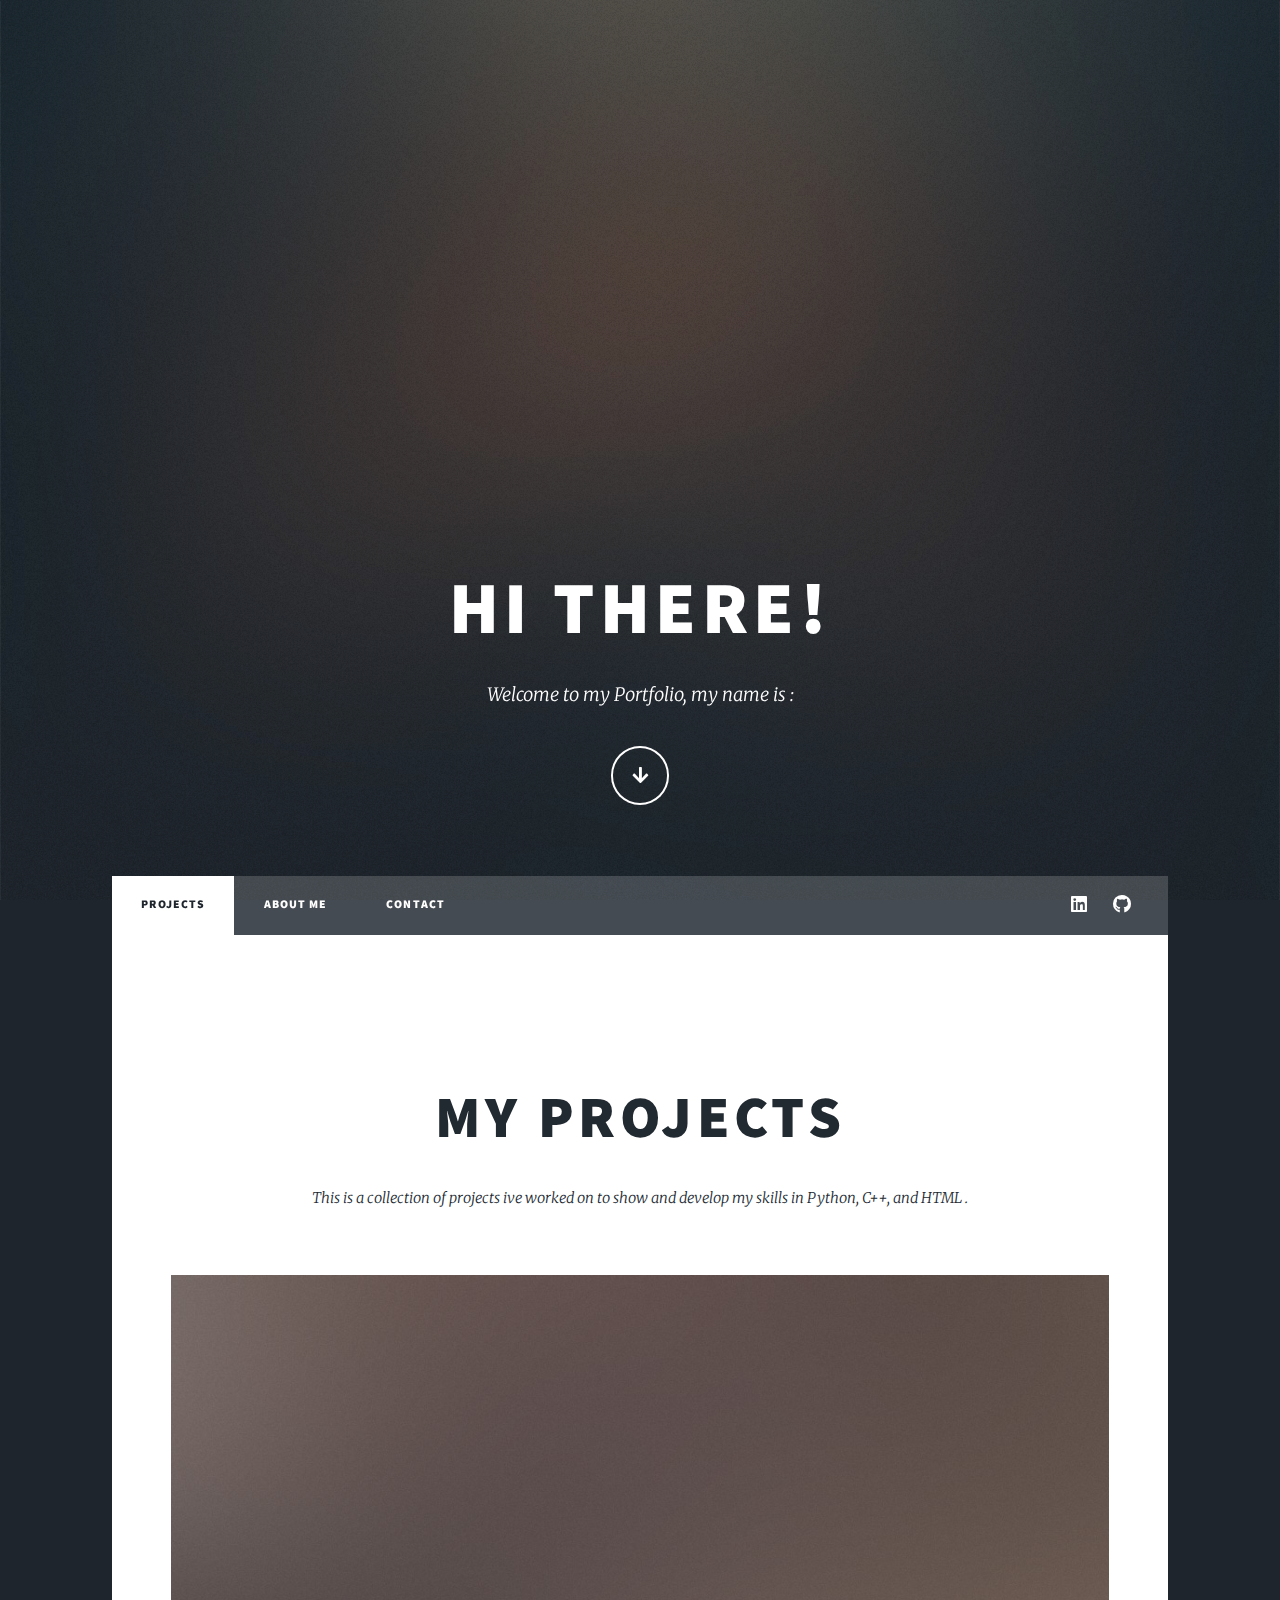
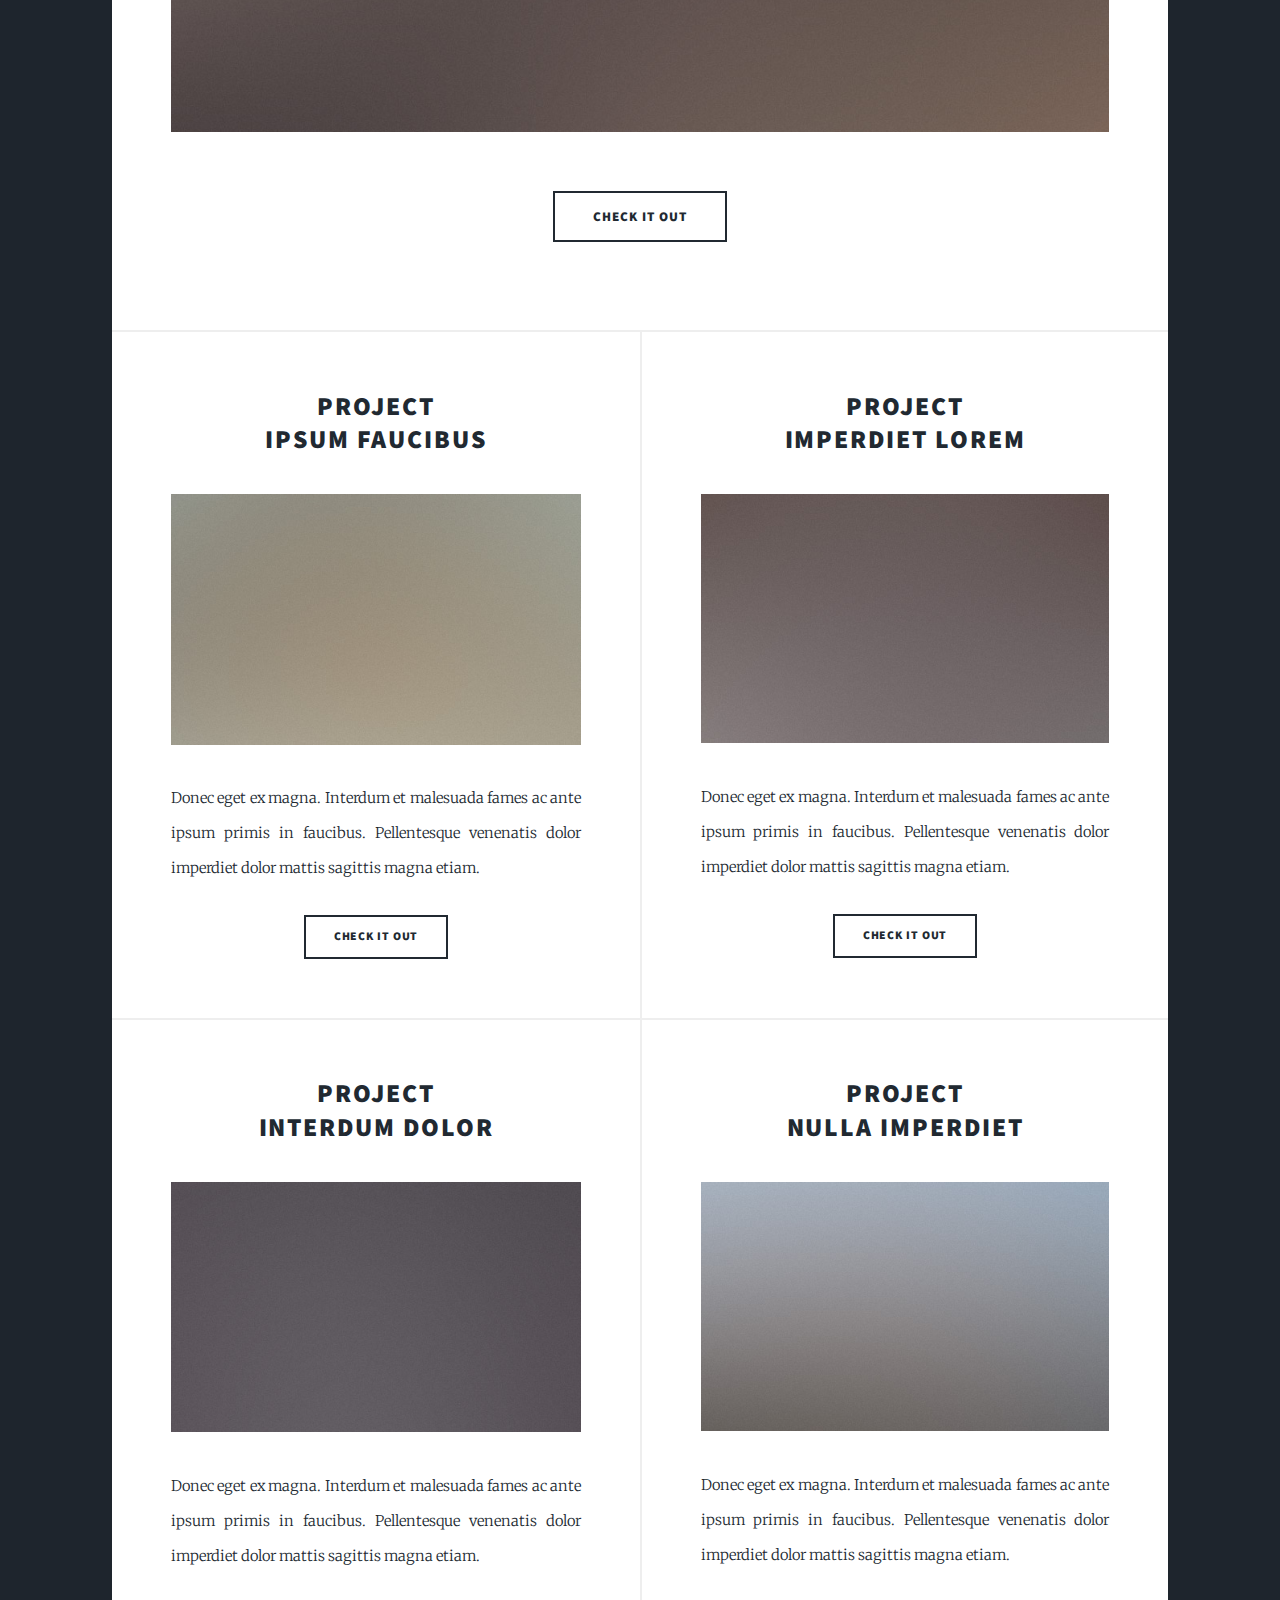
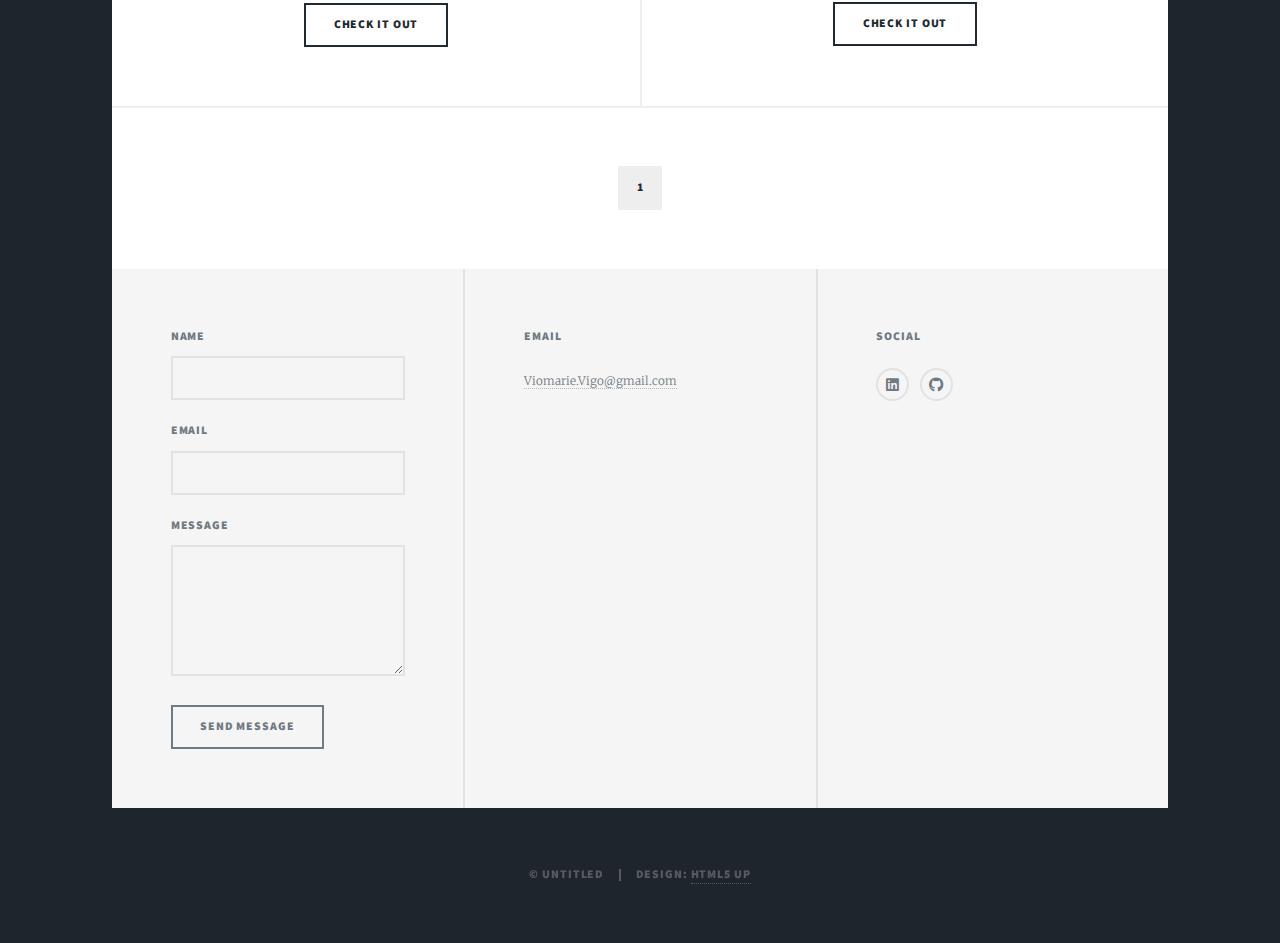
==== commit 7fe7fb8c: "Projects and About Me Personalization PT. 1" ====
--- a/html5up-massively/index.html
+++ b/html5up-massively/index.html
@@ -5,8 +5,8 @@
 	Free for personal and commercial use under the CCA 3.0 license (html5up.net/license)
 -->
 <html>
-	<head>
-		<title>Massively by HTML5 UP</title>
+	<head>P
+		<title>Projects by Viomarie Vgo</title>
 		<meta charset="utf-8" />
 		<meta name="viewport" content="width=device-width, initial-scale=1, user-scalable=no" />
 		<link rel="stylesheet" href="assets/css/main.css" />
@@ -19,10 +19,8 @@
 
 				<!-- Intro -->
 					<div id="intro">
-						<h1>This is<br />
-						Massively</h1>
-						<p>A free, fully responsive HTML5 + CSS3 site template designed by <a href="https://twitter.com/ajlkn">@ajlkn</a> for <a href="https://html5up.net">HTML5 UP</a><br />
-						and released for free under the <a href="https://html5up.net/license">Creative Commons license</a>.</p>
+						<h1>Hi there!</h1>
+						<p>Welcome to my Portfolio, my name is :<a</a></p>
 						<ul class="actions">
 							<li><a href="#header" class="button icon solid solo fa-arrow-down scrolly">Continue</a></li>
 						</ul>
@@ -30,21 +28,19 @@
 
 				<!-- Header -->
 					<header id="header">
-						<a href="index.html" class="logo">Massively</a>
+						<a href="index.html" class="logo">Viomarie Vigo- Osorio</a>
 					</header>
 
 				<!-- Nav -->
 					<nav id="nav">
 						<ul class="links">
-							<li class="active"><a href="index.html">This is Massively</a></li>
-							<li><a href="generic.html">Generic Page</a></li>
-							<li><a href="elements.html">Elements Reference</a></li>
+							<li class="active"><a href="index.html">Projects</a></li>
+							<li><a href="generic.html">About Me</a></li>
+							<li><a href="elements.html">Contact</a></li>
 						</ul>
 						<ul class="icons">
-							<li><a href="#" class="icon brands fa-twitter"><span class="label">Twitter</span></a></li>
-							<li><a href="#" class="icon brands fa-facebook-f"><span class="label">Facebook</span></a></li>
-							<li><a href="#" class="icon brands fa-instagram"><span class="label">Instagram</span></a></li>
-							<li><a href="#" class="icon brands fa-github"><span class="label">GitHub</span></a></li>
+							<li><a href="https://www.linkedin.com/in/viomarie-vigo-osorio" class="icon brands fa-linkedin"><span class="label">linkedin</span></a></li>
+							<li><a href="https://github.com/ViomarieVigo" class="icon brands fa-github"><span class="label">GitHub</span></a></li>
 						</ul>
 					</nav>
 
@@ -54,16 +50,13 @@
 						<!-- Featured Post -->
 							<article class="post featured">
 								<header class="major">
-									<span class="date">April 25, 2017</span>
-									<h2><a href="#">And this is a<br />
-									massive headline</a></h2>
-									<p>Aenean ornare velit lacus varius enim ullamcorper proin aliquam<br />
-									facilisis ante sed etiam magna interdum congue. Lorem ipsum dolor<br />
-									amet nullam sed etiam veroeros.</p>
+									<h2><a href="#"><br />
+									My Projects</a></h2>
+									<p>This is a collection of projects ive worked on to show and develop my skills in Python, C++, and HTML . </p>
 								</header>
 								<a href="#" class="image main"><img src="images/pic01.jpg" alt="" /></a>
 								<ul class="actions special">
-									<li><a href="#" class="button large">Full Story</a></li>
+									<li><a href="#" class="button large">Check it out </a></li>
 								</ul>
 							</article>
 
@@ -71,53 +64,49 @@
 							<section class="posts">
 								<article>
 									<header>
-										<span class="date">April 24, 2017</span>
-										<h2><a href="#">Sed magna<br />
+										<h2><a href="#">Project<br />
 										ipsum faucibus</a></h2>
 									</header>
 									<a href="#" class="image fit"><img src="images/pic02.jpg" alt="" /></a>
 									<p>Donec eget ex magna. Interdum et malesuada fames ac ante ipsum primis in faucibus. Pellentesque venenatis dolor imperdiet dolor mattis sagittis magna etiam.</p>
 									<ul class="actions special">
-										<li><a href="#" class="button">Full Story</a></li>
-									</ul>
-								</article>
-								<article>
-									<header>
-										<span class="date">April 22, 2017</span>
-										<h2><a href="#">Primis eget<br />
+										<li><a href="#" class="button">Check it out</a></li>
+									</ul>
+								</article>
+								<article>
+									<header>
+										<h2><a href="#">Project<br />
 										imperdiet lorem</a></h2>
 									</header>
 									<a href="#" class="image fit"><img src="images/pic03.jpg" alt="" /></a>
 									<p>Donec eget ex magna. Interdum et malesuada fames ac ante ipsum primis in faucibus. Pellentesque venenatis dolor imperdiet dolor mattis sagittis magna etiam.</p>
 									<ul class="actions special">
-										<li><a href="#" class="button">Full Story</a></li>
-									</ul>
-								</article>
-								<article>
-									<header>
-										<span class="date">April 18, 2017</span>
-										<h2><a href="#">Ante mattis<br />
+										<li><a href="#" class="button">Check it out</a></li>
+									</ul>
+								</article>
+								<article>
+									<header>
+										<h2><a href="#">Project<br />
 										interdum dolor</a></h2>
 									</header>
 									<a href="#" class="image fit"><img src="images/pic04.jpg" alt="" /></a>
 									<p>Donec eget ex magna. Interdum et malesuada fames ac ante ipsum primis in faucibus. Pellentesque venenatis dolor imperdiet dolor mattis sagittis magna etiam.</p>
 									<ul class="actions special">
-										<li><a href="#" class="button">Full Story</a></li>
-									</ul>
-								</article>
-								<article>
-									<header>
-										<span class="date">April 14, 2017</span>
-										<h2><a href="#">Tempus sed<br />
+										<li><a href="#" class="button">Check it out</a></li>
+									</ul>
+								</article>
+								<article>
+									<header>
+										<h2><a href="#">Project<br />
 										nulla imperdiet</a></h2>
 									</header>
 									<a href="#" class="image fit"><img src="images/pic05.jpg" alt="" /></a>
 									<p>Donec eget ex magna. Interdum et malesuada fames ac ante ipsum primis in faucibus. Pellentesque venenatis dolor imperdiet dolor mattis sagittis magna etiam.</p>
 									<ul class="actions special">
-										<li><a href="#" class="button">Full Story</a></li>
-									</ul>
-								</article>
-								<article>
+										<li><a href="#" class="button">Check it out</a></li>
+									</ul>
+								</article>
+								<!-- <article>
 									<header>
 										<span class="date">April 11, 2017</span>
 										<h2><a href="#">Odio magna<br />
@@ -140,7 +129,7 @@
 									<ul class="actions special">
 										<li><a href="#" class="button">Full Story</a></li>
 									</ul>
-								</article>
+								</article> -->
 							</section>
 
 						<!-- Footer -->
@@ -148,13 +137,13 @@
 								<div class="pagination">
 									<!--<a href="#" class="previous">Prev</a>-->
 									<a href="#" class="page active">1</a>
-									<a href="#" class="page">2</a>
+									<!-- <a href="#" class="page">2</a>
 									<a href="#" class="page">3</a>
 									<span class="extra">&hellip;</span>
 									<a href="#" class="page">8</a>
 									<a href="#" class="page">9</a>
 									<a href="#" class="page">10</a>
-									<a href="#" class="next">Next</a>
+									<a href="#" class="next">Next</a> -->
 								</div>
 							</footer>
 
@@ -183,27 +172,21 @@
 								</ul>
 							</form>
 						</section>
-						<section class="split contact">
+						<!-- <section class="split contact">
 							<section class="alt">
 								<h3>Address</h3>
 								<p>1234 Somewhere Road #87257<br />
 								Nashville, TN 00000-0000</p>
-							</section>
-							<section>
-								<h3>Phone</h3>
-								<p><a href="#">(000) 000-0000</a></p>
-							</section>
+							</section> -->
 							<section>
 								<h3>Email</h3>
-								<p><a href="#">info@untitled.tld</a></p>
+								<p><a href="#">Viomarie.Vigo@gmail.com</a></p>
 							</section>
 							<section>
 								<h3>Social</h3>
 								<ul class="icons alt">
-									<li><a href="#" class="icon brands alt fa-twitter"><span class="label">Twitter</span></a></li>
-									<li><a href="#" class="icon brands alt fa-facebook-f"><span class="label">Facebook</span></a></li>
-									<li><a href="#" class="icon brands alt fa-instagram"><span class="label">Instagram</span></a></li>
-									<li><a href="#" class="icon brands alt fa-github"><span class="label">GitHub</span></a></li>
+									<li><a href="https://www.linkedin.com/in/viomarie-vigo-osorio" class="icon brands alt fa-linkedin"><span class="label">linkedin</span></a></li>
+									<li><a href="https://github.com/ViomarieVigo" class="icon brands alt fa-github"><span class="label">GitHub</span></a></li>
 								</ul>
 							</section>
 						</section>
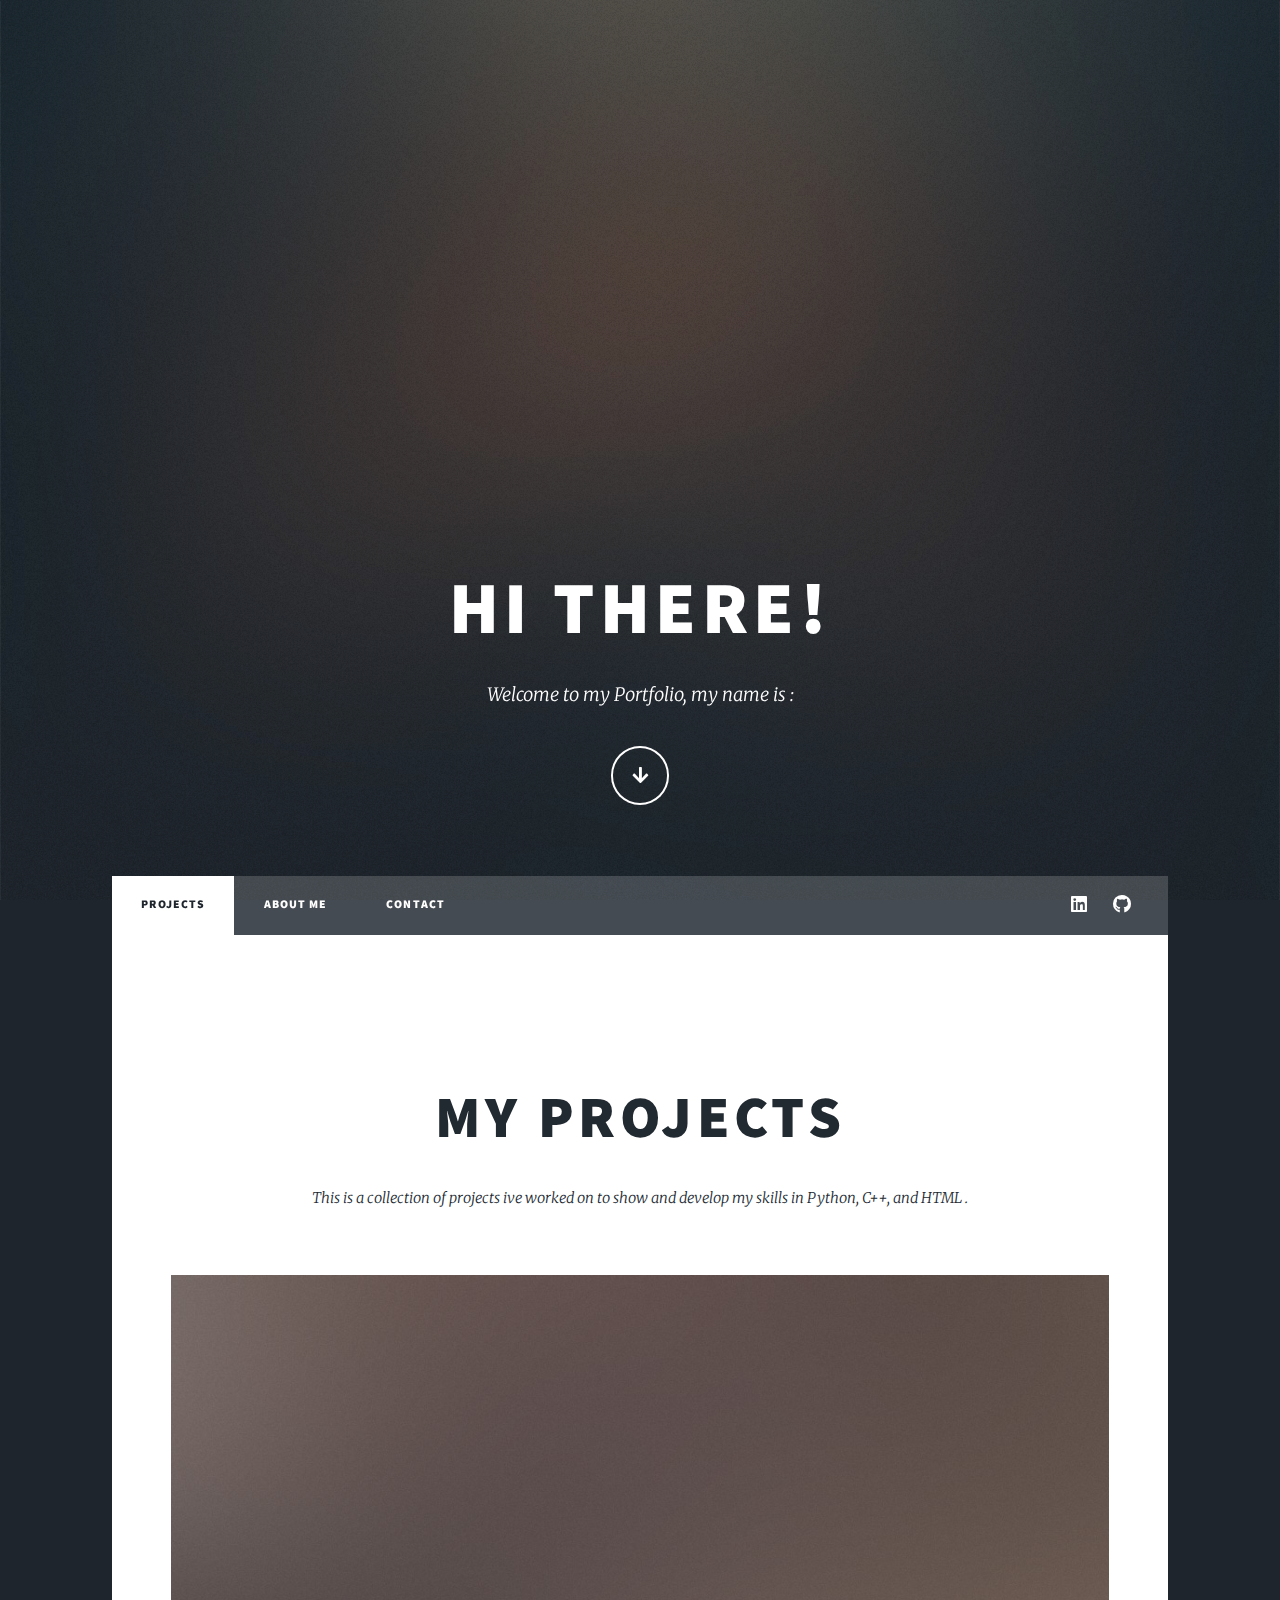
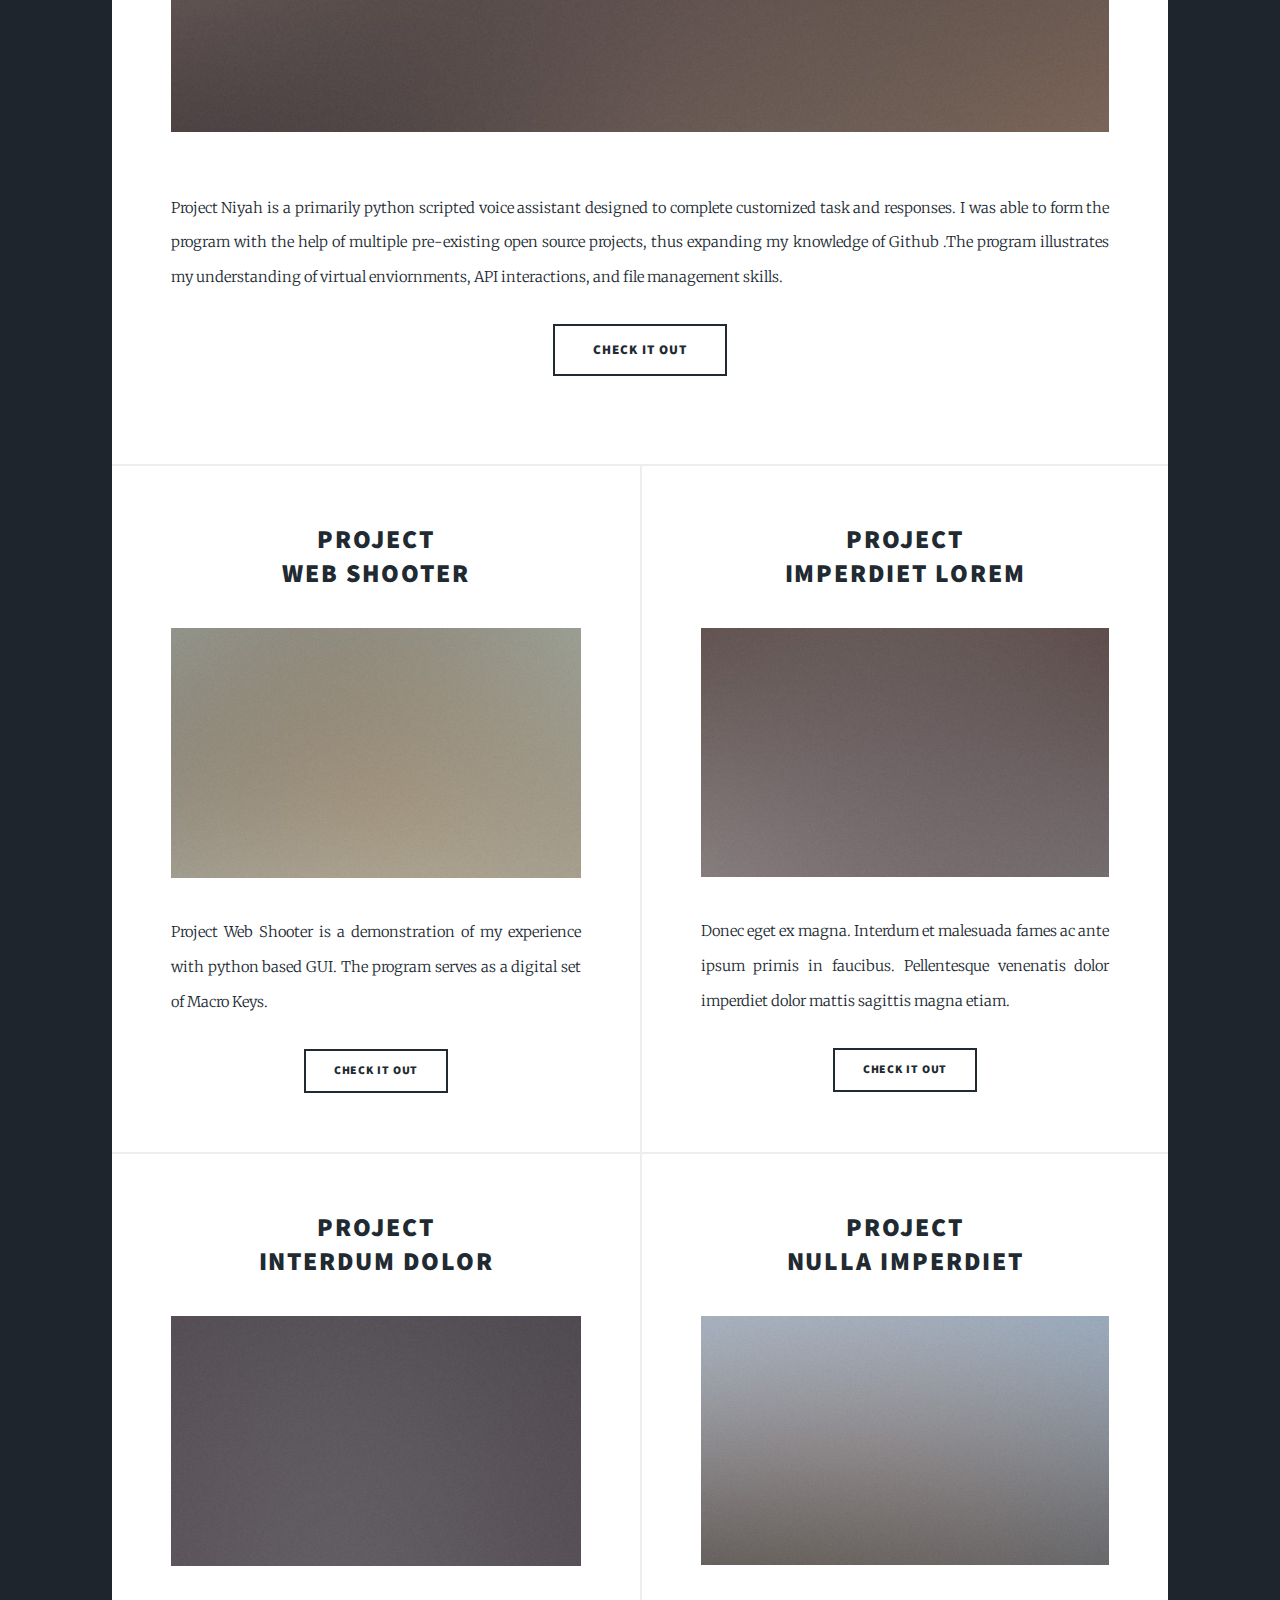
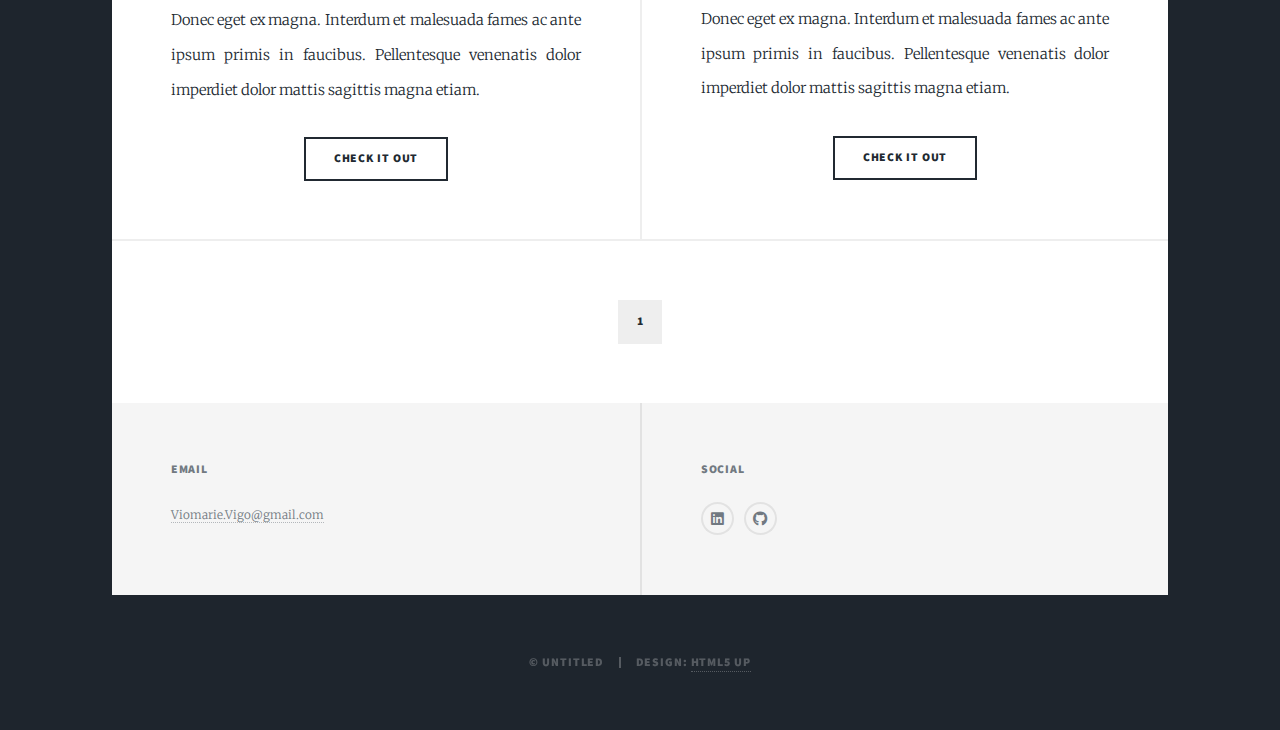
==== commit 65b1860a: "Finalized resume template on contact page" ====
--- a/html5up-massively/index.html
+++ b/html5up-massively/index.html
@@ -28,7 +28,7 @@
 
 				<!-- Header -->
 					<header id="header">
-						<a href="index.html" class="logo">Viomarie Vigo- Osorio</a>
+						<a href="index.html" class="logo">Viomarie Vigo-Osorio</a>
 					</header>
 
 				<!-- Nav -->
@@ -55,8 +55,9 @@
 									<p>This is a collection of projects ive worked on to show and develop my skills in Python, C++, and HTML . </p>
 								</header>
 								<a href="#" class="image main"><img src="images/pic01.jpg" alt="" /></a>
+								<p>	Project Niyah is a primarily python scripted voice assistant designed to complete customized task and responses. I was able to form the program with the help of multiple pre-existing open source projects, thus expanding my knowledge of Github  .The program illustrates my understanding of virtual enviornments, API interactions, and file management skills. </p>
 								<ul class="actions special">
-									<li><a href="#" class="button large">Check it out </a></li>
+									<li><a href="https://github.com/ViomarieVigo/Project_Niyah" class="button large">Check it out </a></li>
 								</ul>
 							</article>
 
@@ -65,12 +66,12 @@
 								<article>
 									<header>
 										<h2><a href="#">Project<br />
-										ipsum faucibus</a></h2>
+										Web Shooter</a></h2>
 									</header>
 									<a href="#" class="image fit"><img src="images/pic02.jpg" alt="" /></a>
-									<p>Donec eget ex magna. Interdum et malesuada fames ac ante ipsum primis in faucibus. Pellentesque venenatis dolor imperdiet dolor mattis sagittis magna etiam.</p>
+									<p>Project Web Shooter is a demonstration of my experience with python based GUI. The program serves as a digital set of Macro Keys.</p>
 									<ul class="actions special">
-										<li><a href="#" class="button">Check it out</a></li>
+										<li><a href="https://github.com/ViomarieVigo/Project_Web-Shooters" class="button">Check it out</a></li>
 									</ul>
 								</article>
 								<article>
@@ -146,38 +147,10 @@
 									<a href="#" class="next">Next</a> -->
 								</div>
 							</footer>
-
 					</div>
 
 				<!-- Footer -->
 					<footer id="footer">
-						<section>
-							<form method="post" action="#">
-								<div class="fields">
-									<div class="field">
-										<label for="name">Name</label>
-										<input type="text" name="name" id="name" />
-									</div>
-									<div class="field">
-										<label for="email">Email</label>
-										<input type="text" name="email" id="email" />
-									</div>
-									<div class="field">
-										<label for="message">Message</label>
-										<textarea name="message" id="message" rows="3"></textarea>
-									</div>
-								</div>
-								<ul class="actions">
-									<li><input type="submit" value="Send Message" /></li>
-								</ul>
-							</form>
-						</section>
-						<!-- <section class="split contact">
-							<section class="alt">
-								<h3>Address</h3>
-								<p>1234 Somewhere Road #87257<br />
-								Nashville, TN 00000-0000</p>
-							</section> -->
 							<section>
 								<h3>Email</h3>
 								<p><a href="#">Viomarie.Vigo@gmail.com</a></p>
@@ -189,7 +162,6 @@
 									<li><a href="https://github.com/ViomarieVigo" class="icon brands alt fa-github"><span class="label">GitHub</span></a></li>
 								</ul>
 							</section>
-						</section>
 					</footer>
 
 				<!-- Copyright -->
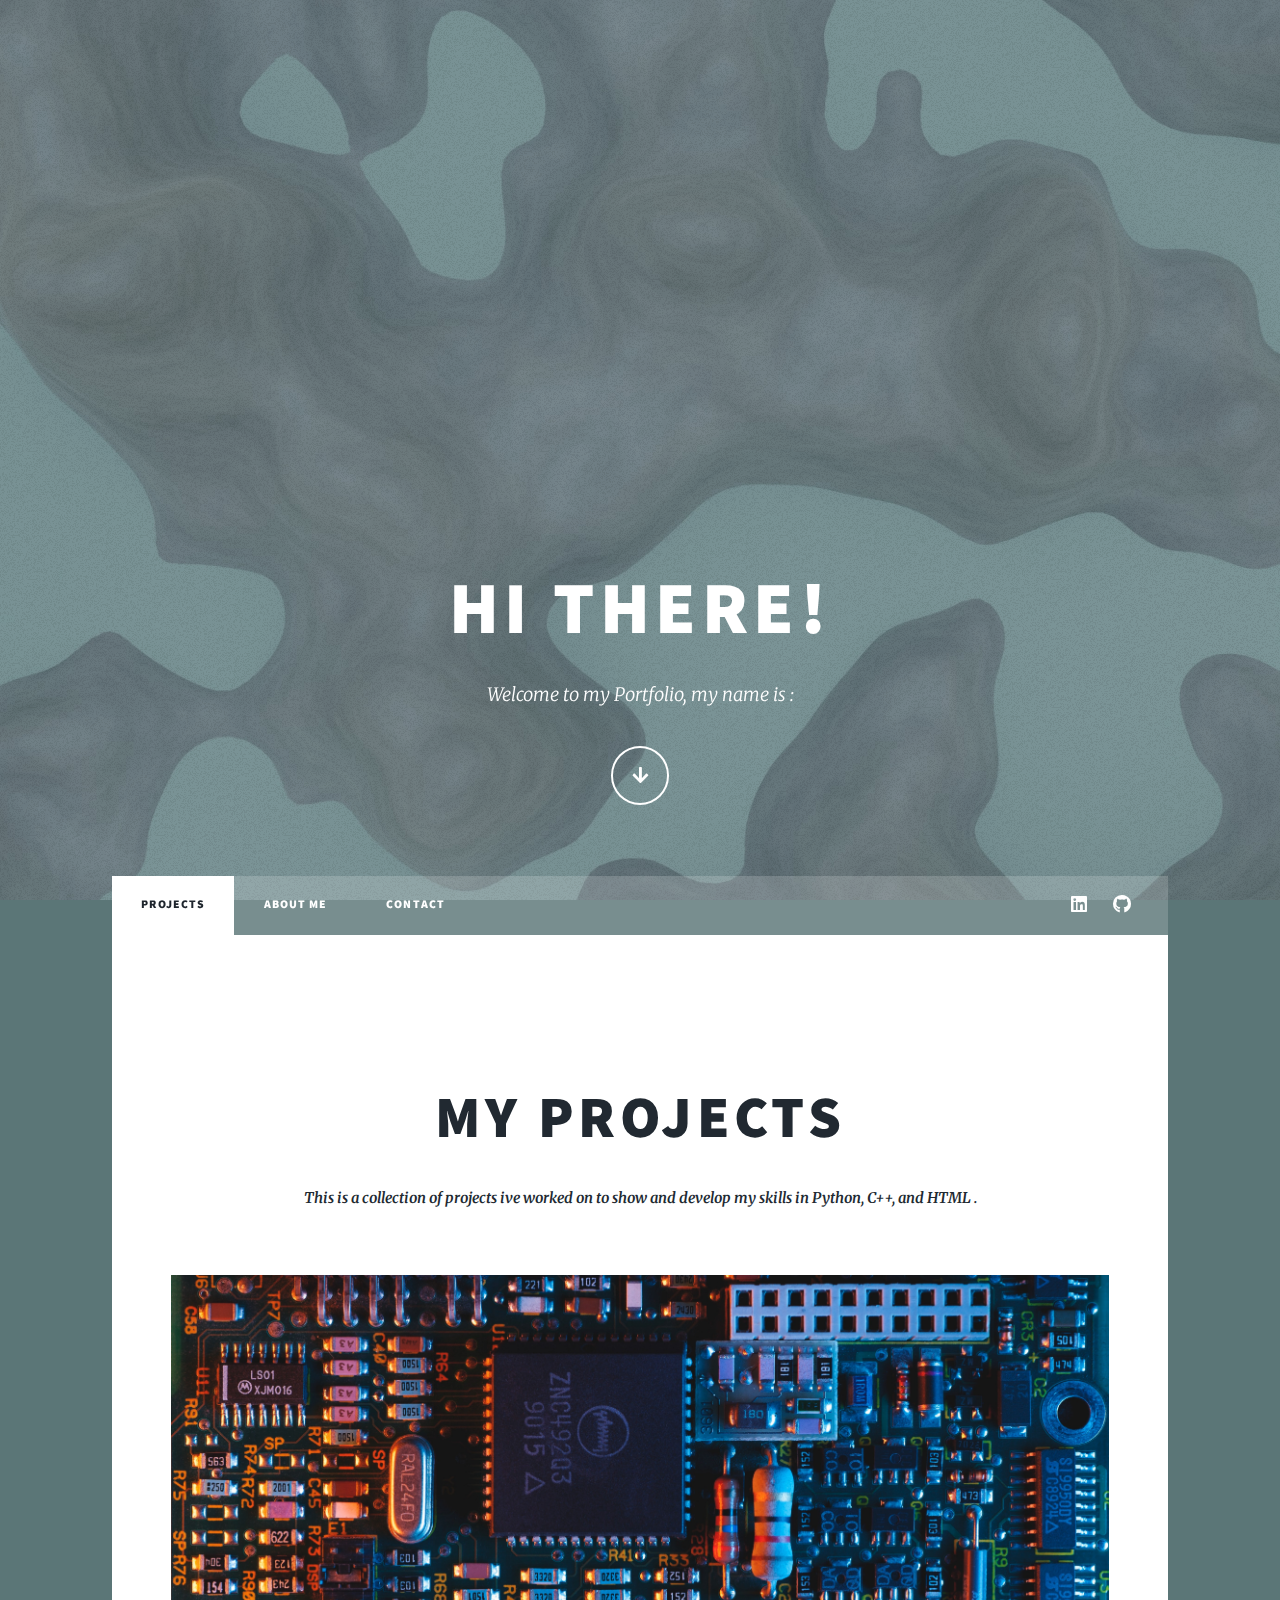
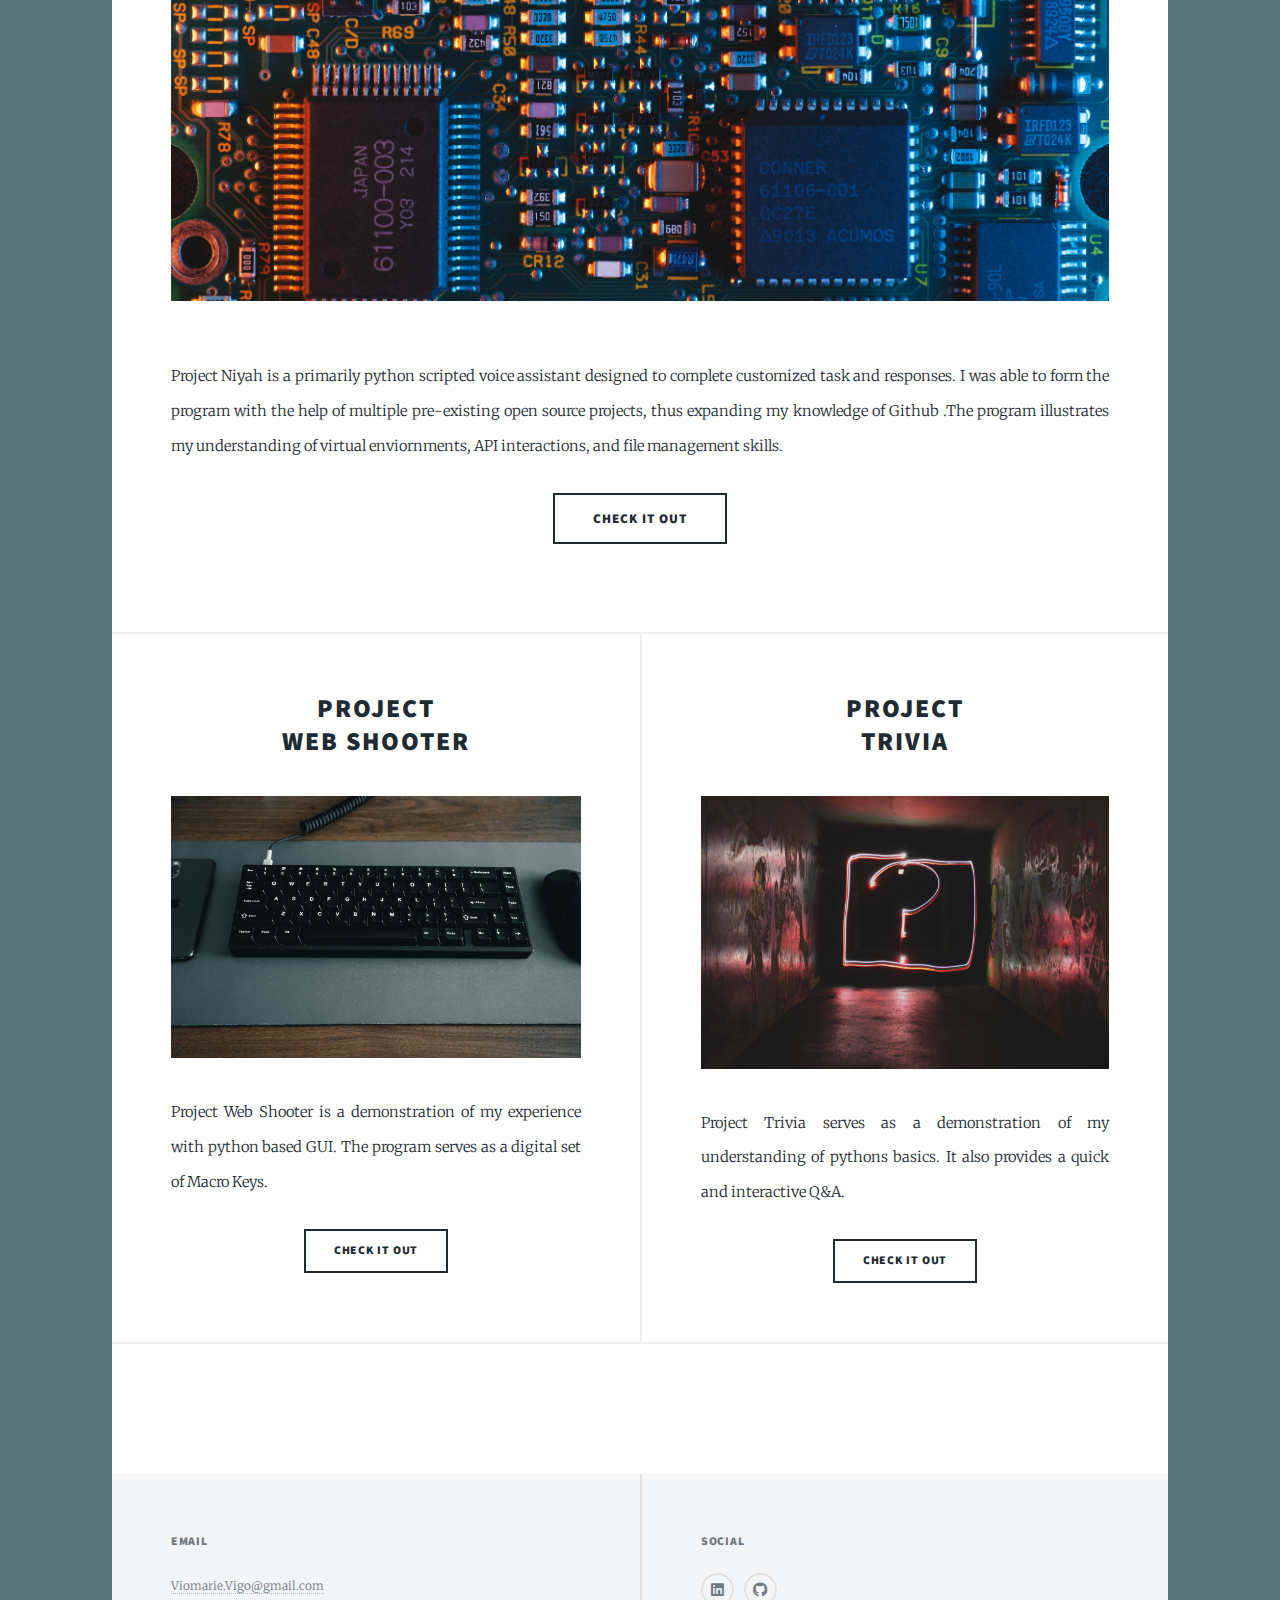
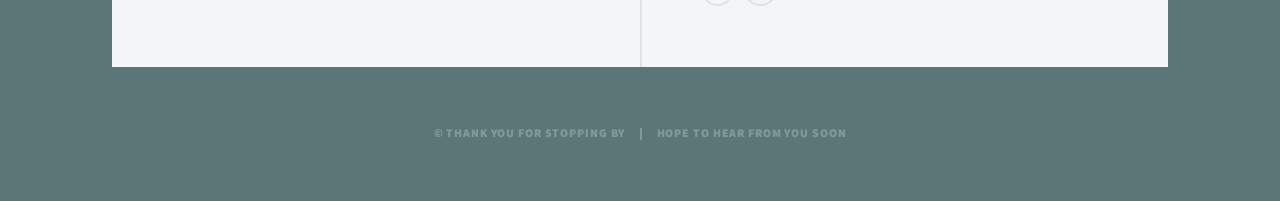
==== commit 0704393c: "aesthetic changes" ====
--- a/html5up-massively/index.html
+++ b/html5up-massively/index.html
@@ -52,9 +52,9 @@
 								<header class="major">
 									<h2><a href="#"><br />
 									My Projects</a></h2>
-									<p>This is a collection of projects ive worked on to show and develop my skills in Python, C++, and HTML . </p>
+									<p><b>This is a collection of projects ive worked on to show and develop my skills in Python, C++, and HTML .</b> </p>
 								</header>
-								<a href="#" class="image main"><img src="images/pic01.jpg" alt="" /></a>
+								<a href="https://github.com/ViomarieVigo/Project_Niyah" class="image main"><img src="images/pic01.jpg" alt="" /></a>
 								<p>	Project Niyah is a primarily python scripted voice assistant designed to complete customized task and responses. I was able to form the program with the help of multiple pre-existing open source projects, thus expanding my knowledge of Github  .The program illustrates my understanding of virtual enviornments, API interactions, and file management skills. </p>
 								<ul class="actions special">
 									<li><a href="https://github.com/ViomarieVigo/Project_Niyah" class="button large">Check it out </a></li>
@@ -68,7 +68,7 @@
 										<h2><a href="#">Project<br />
 										Web Shooter</a></h2>
 									</header>
-									<a href="#" class="image fit"><img src="images/pic02.jpg" alt="" /></a>
+									<a href="https://github.com/ViomarieVigo/Project_Web-Shooters" class="image fit"><img src="images/pic02.jpg" alt="" /></a>
 									<p>Project Web Shooter is a demonstration of my experience with python based GUI. The program serves as a digital set of Macro Keys.</p>
 									<ul class="actions special">
 										<li><a href="https://github.com/ViomarieVigo/Project_Web-Shooters" class="button">Check it out</a></li>
@@ -76,16 +76,16 @@
 								</article>
 								<article>
 									<header>
-										<h2><a href="#">Project<br />
-										imperdiet lorem</a></h2>
+										<h2><a href="https://github.com/ViomarieVigo/Trivia">Project<br />
+										Trivia</a></h2>
 									</header>
-									<a href="#" class="image fit"><img src="images/pic03.jpg" alt="" /></a>
-									<p>Donec eget ex magna. Interdum et malesuada fames ac ante ipsum primis in faucibus. Pellentesque venenatis dolor imperdiet dolor mattis sagittis magna etiam.</p>
+									<a href="https://github.com/ViomarieVigo/Trivia" class="image fit"><img src="images/pic03.jpg" alt="" /></a>
+									<p>Project Trivia serves as a demonstration of my understanding of pythons basics. It also provides a quick and interactive Q&A.</p>
 									<ul class="actions special">
-										<li><a href="#" class="button">Check it out</a></li>
+										<li><a href="" class="button">Check it out</a></li>
 									</ul>
 								</article>
-								<article>
+								<!-- <article>
 									<header>
 										<h2><a href="#">Project<br />
 										interdum dolor</a></h2>
@@ -106,7 +106,7 @@
 									<ul class="actions special">
 										<li><a href="#" class="button">Check it out</a></li>
 									</ul>
-								</article>
+								</article> -->
 								<!-- <article>
 									<header>
 										<span class="date">April 11, 2017</span>
@@ -137,7 +137,7 @@
 							<footer>
 								<div class="pagination">
 									<!--<a href="#" class="previous">Prev</a>-->
-									<a href="#" class="page active">1</a>
+									<!-- <a href="#" class="page active">1</a> -->
 									<!-- <a href="#" class="page">2</a>
 									<a href="#" class="page">3</a>
 									<span class="extra">&hellip;</span>
@@ -166,7 +166,7 @@
 
 				<!-- Copyright -->
 					<div id="copyright">
-						<ul><li>&copy; Untitled</li><li>Design: <a href="https://html5up.net">HTML5 UP</a></li></ul>
+						<ul><li>&copy; Thank you for stopping by</li><li>Hope to hear from you soon<a</a></li></ul>
 					</div>
 
 			</div>
--- a/html5up-massively/assets/css/main.css
+++ b/html5up-massively/assets/css/main.css
@@ -1,10 +1,10 @@
 @import url(fontawesome-all.min.css);
 @import url("https://fonts.googleapis.com/css?family=Merriweather:300,700,300italic,700italic|Source+Sans+Pro:900");
 
-/*
-	Massively by HTML5 UP
-	html5up.net | @ajlkn
-	Free for personal and commercial use under the CCA 3.0 license (html5up.net/license)
+/*
+	Massively by HTML5 UP
+	html5up.net | @ajlkn
+	Free for personal and commercial use under the CCA 3.0 license (html5up.net/license)
 */
 
 html, body, div, span, applet, object,
@@ -99,7 +99,7 @@
 	}
 
 	body {
-		background-color: #1e252d;
+		background-color: #5b7677;
 	}
 
 		body.is-preload *, body.is-preload *:before, body.is-preload *:after {
@@ -298,7 +298,7 @@
 
 		a:hover {
 			border-bottom-color: transparent;
-			color: #18bfef !important;
+			color: #708090 !important;
 		}
 
 	strong, b {
@@ -2215,8 +2215,8 @@
 		input[type="button"]:hover,
 		button:hover,
 		.button:hover {
-			box-shadow: inset 0 0 0 2px #18bfef;
-			color: #18bfef !important;
+			box-shadow: inset 0 0 0 2px #708090;
+			color: #708090 !important;
 		}
 
 		input[type="submit"].primary,
@@ -2234,7 +2234,7 @@
 			input[type="button"].primary:hover,
 			button.primary:hover,
 			.button.primary:hover {
-				background-color: #18bfef;
+				background-color: #708090;
 			}
 
 /* Form */
@@ -2491,7 +2491,7 @@
 		input[type="email"]:focus,
 		select:focus,
 		textarea:focus {
-			border-color: #18bfef;
+			border-color: #708090;
 		}
 
 	select {
@@ -2526,7 +2526,7 @@
 
 	input[type="checkbox"]:focus + label:before,
 	input[type="radio"]:focus + label:before {
-		border-color: #18bfef;
+		border-color: #708090;
 	}
 
 	::-webkit-input-placeholder {
@@ -2890,7 +2890,7 @@
 	}
 
 	ul.icons li a.icon:hover:before {
-		color: #18bfef;
+		color: #708090;
 	}
 
 	ul.icons.alt li .icon:before {
@@ -2898,7 +2898,7 @@
 	}
 
 	ul.icons.alt li a.icon:hover:before {
-		box-shadow: inset 0 0 0 2px #18bfef;
+		box-shadow: inset 0 0 0 2px #708090;
 	}
 
 /* Section/Article */
@@ -3197,14 +3197,14 @@
 	}
 
 		.pagination a:hover {
-			color: #18bfef !important;
-			border-color: #18bfef;
+			color: #708090 !important;
+			border-color: #708090;
 			z-index: 1;
 		}
 
 			.pagination a:hover + a,
 			.pagination a:hover + span {
-				border-left-color: #18bfef;
+				border-left-color: #708090;
 			}
 
 		.pagination a.active {
@@ -3324,7 +3324,7 @@
 
 			#intro a:hover {
 				border-bottom-color: transparent;
-				color: #18bfef !important;
+				color: #708090 !important;
 			}
 
 		#intro strong, #intro b {
@@ -3363,8 +3363,8 @@
 			#intro input[type="button"]:hover,
 			#intro button:hover,
 			#intro .button:hover {
-				box-shadow: inset 0 0 0 2px #18bfef;
-				color: #18bfef !important;
+				box-shadow: inset 0 0 0 2px #708090;
+				color: #708090 !important;
 			}
 
 			#intro input[type="submit"].primary,
@@ -3382,7 +3382,7 @@
 				#intro input[type="button"].primary:hover,
 				#intro button.primary:hover,
 				#intro .button.primary:hover {
-					background-color: #18bfef;
+					background-color: #708090;
 				}
 
 		#intro h1 {
@@ -3533,7 +3533,7 @@
 
 			#header a:hover {
 				border-bottom-color: transparent;
-				color: #18bfef !important;
+				color: #708090 !important;
 			}
 
 		#header strong, #header b {
@@ -3577,8 +3577,8 @@
 		}
 
 			#header .logo:hover {
-				border-color: #18bfef !important;
-				color: #18bfef !important;
+				border-color: #708090 !important;
+				color: #708090 !important;
 			}
 
 		@media screen and (max-width: 980px) {
@@ -3632,7 +3632,7 @@
 		}
 
 		#nav ul.icons li a.icon:hover:before {
-			color: #18bfef;
+			color: #708090;
 		}
 
 		#nav ul.icons.alt li .icon:before {
@@ -3640,7 +3640,7 @@
 		}
 
 		#nav ul.icons.alt li a.icon:hover:before {
-			box-shadow: inset 0 0 0 2px #18bfef;
+			box-shadow: inset 0 0 0 2px #708090;
 		}
 
 		#nav input, #nav select, #nav textarea {
@@ -3654,7 +3654,7 @@
 
 			#nav a:hover {
 				border-bottom-color: transparent;
-				color: #18bfef !important;
+				color: #708090 !important;
 			}
 
 		#nav strong, #nav b {
@@ -3730,7 +3730,7 @@
 					}
 
 						#nav ul.links li.active a:hover {
-							color: #18bfef !important;
+							color: #708090 !important;
 						}
 
 		#nav ul.icons {
@@ -3953,7 +3953,7 @@
 		display: -webkit-flex;
 		display: -ms-flex;
 		display: flex;
-		background-color: #f5f5f5;
+		background-color: #f3f5f7;
 		color: #909498;
 		cursor: default;
 		position: relative;
@@ -3974,7 +3974,7 @@
 
 			#footer a:hover {
 				border-bottom-color: transparent;
-				color: #18bfef !important;
+				color: #708090 !important;
 			}
 
 		#footer strong, #footer b {
@@ -4017,8 +4017,8 @@
 			#footer input[type="button"]:hover,
 			#footer button:hover,
 			#footer .button:hover {
-				box-shadow: inset 0 0 0 2px #18bfef;
-				color: #18bfef !important;
+				box-shadow: inset 0 0 0 2px #708090;
+				color: #708090 !important;
 			}
 
 			#footer input[type="submit"].primary,
@@ -4028,7 +4028,7 @@
 			#footer .button.primary {
 				background-color: #717981;
 				box-shadow: none;
-				color: #f5f5f5 !important;
+				color: #708090 !important;
 			}
 
 				#footer input[type="submit"].primary:hover,
@@ -4036,7 +4036,7 @@
 				#footer input[type="button"].primary:hover,
 				#footer button.primary:hover,
 				#footer .button.primary:hover {
-					background-color: #18bfef;
+					background-color: #708090;
 				}
 
 		#footer label {
@@ -4056,7 +4056,7 @@
 			#footer input[type="email"]:focus,
 			#footer select:focus,
 			#footer textarea:focus {
-				border-color: #18bfef;
+				border-color: #708090;
 			}
 
 		#footer select {
@@ -4064,7 +4064,7 @@
 		}
 
 			#footer select option {
-				background-color: #f5f5f5;
+				background-color: #708090;
 				color: #717981;
 			}
 
@@ -4086,12 +4086,12 @@
 		#footer input[type="radio"]:checked + label:before {
 			background-color: #717981;
 			border-color: #717981;
-			color: #f5f5f5;
+			color: #708090;
 		}
 
 		#footer input[type="checkbox"]:focus + label:before,
 		#footer input[type="radio"]:focus + label:before {
-			border-color: #18bfef;
+			border-color: #708090;
 		}
 
 		#footer ::-webkit-input-placeholder {
@@ -4119,7 +4119,7 @@
 		}
 
 		#footer ul.icons li a.icon:hover:before {
-			color: #18bfef;
+			color: #708090;
 		}
 
 		#footer ul.icons.alt li .icon:before {
@@ -4127,7 +4127,7 @@
 		}
 
 		#footer ul.icons.alt li a.icon:hover:before {
-			box-shadow: inset 0 0 0 2px #18bfef;
+			box-shadow: inset 0 0 0 2px #708090;
 		}
 
 		#footer header.major .date:before, #footer header.major .date:after {
@@ -4167,14 +4167,14 @@
 		}
 
 			#footer .pagination a:hover {
-				color: #18bfef !important;
-				border-color: #18bfef;
+				color: #708090 !important;
+				border-color: #708090;
 				z-index: 1;
 			}
 
 				#footer .pagination a:hover + a,
 				#footer .pagination a:hover + span {
-					border-left-color: #18bfef;
+					border-left-color: #708090;
 				}
 
 			#footer .pagination a.active {
@@ -4411,7 +4411,7 @@
 
 			#copyright a:hover {
 				border-bottom-color: transparent;
-				color: #18bfef !important;
+				color: #708090 !important;
 			}
 
 		#copyright strong, #copyright b {
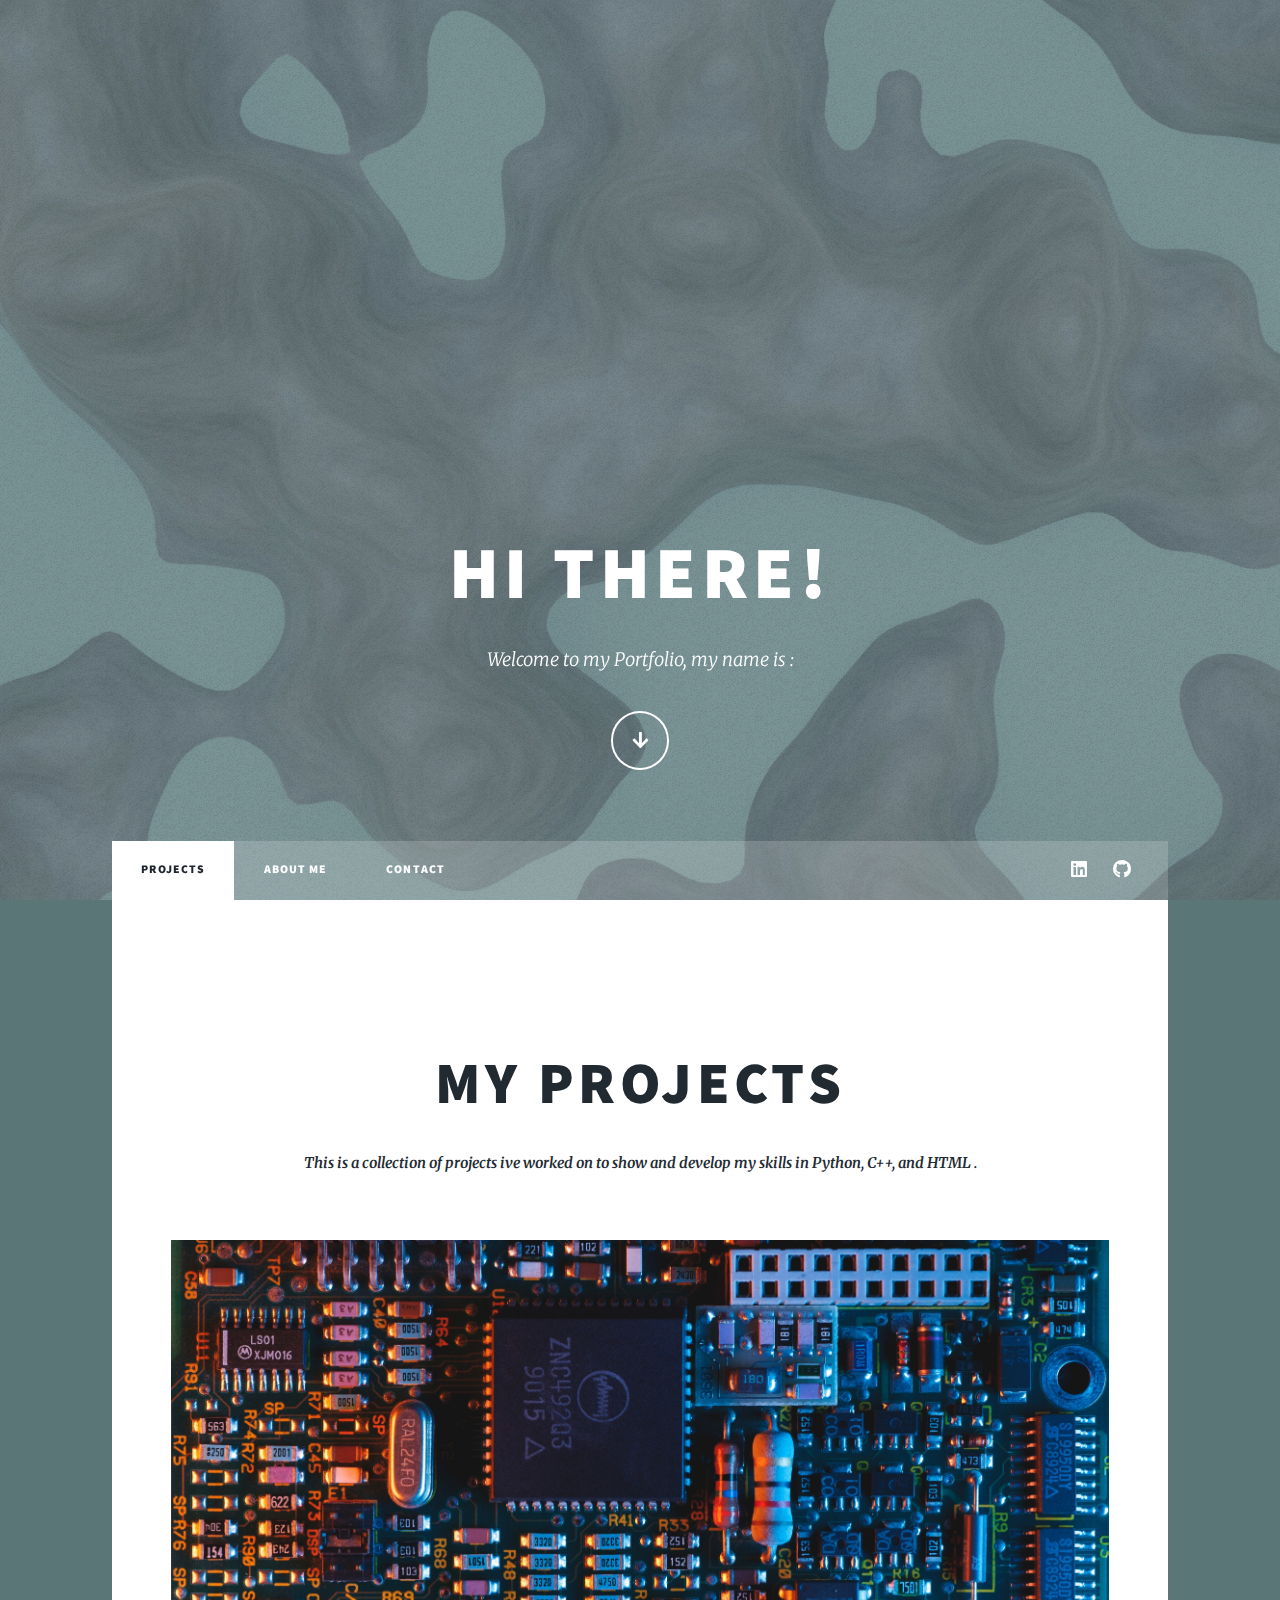
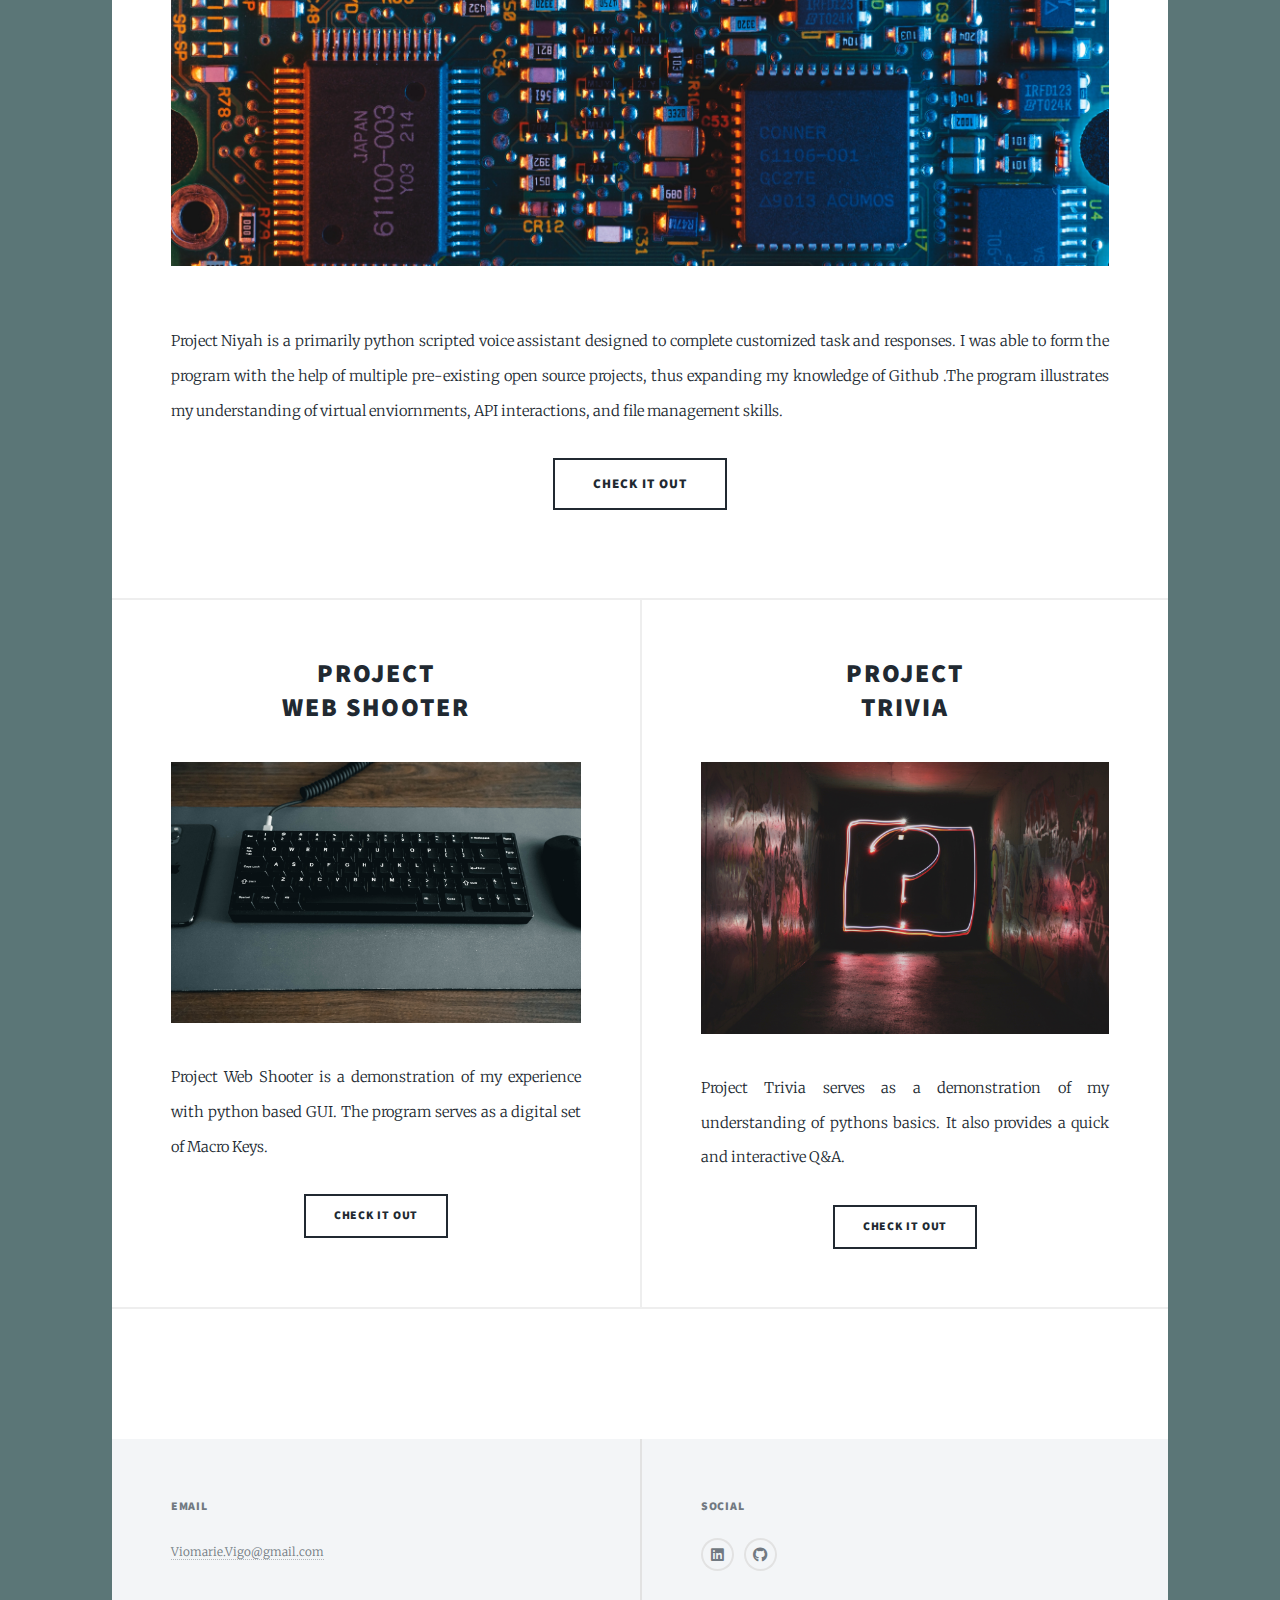
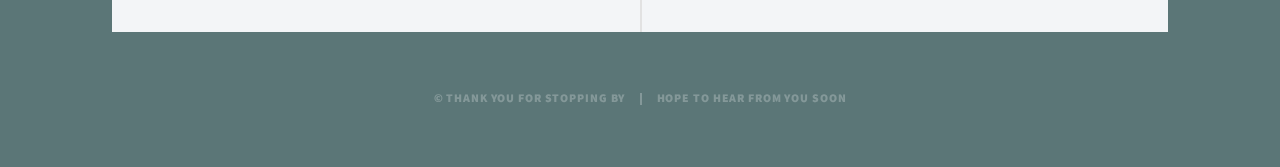
==== commit 6f385dd1: "bug fix" ====
--- a/html5up-massively/index.html
+++ b/html5up-massively/index.html
@@ -5,7 +5,7 @@
 	Free for personal and commercial use under the CCA 3.0 license (html5up.net/license)
 -->
 <html>
-	<head>P
+	<head>
 		<title>Projects by Viomarie Vgo</title>
 		<meta charset="utf-8" />
 		<meta name="viewport" content="width=device-width, initial-scale=1, user-scalable=no" />
